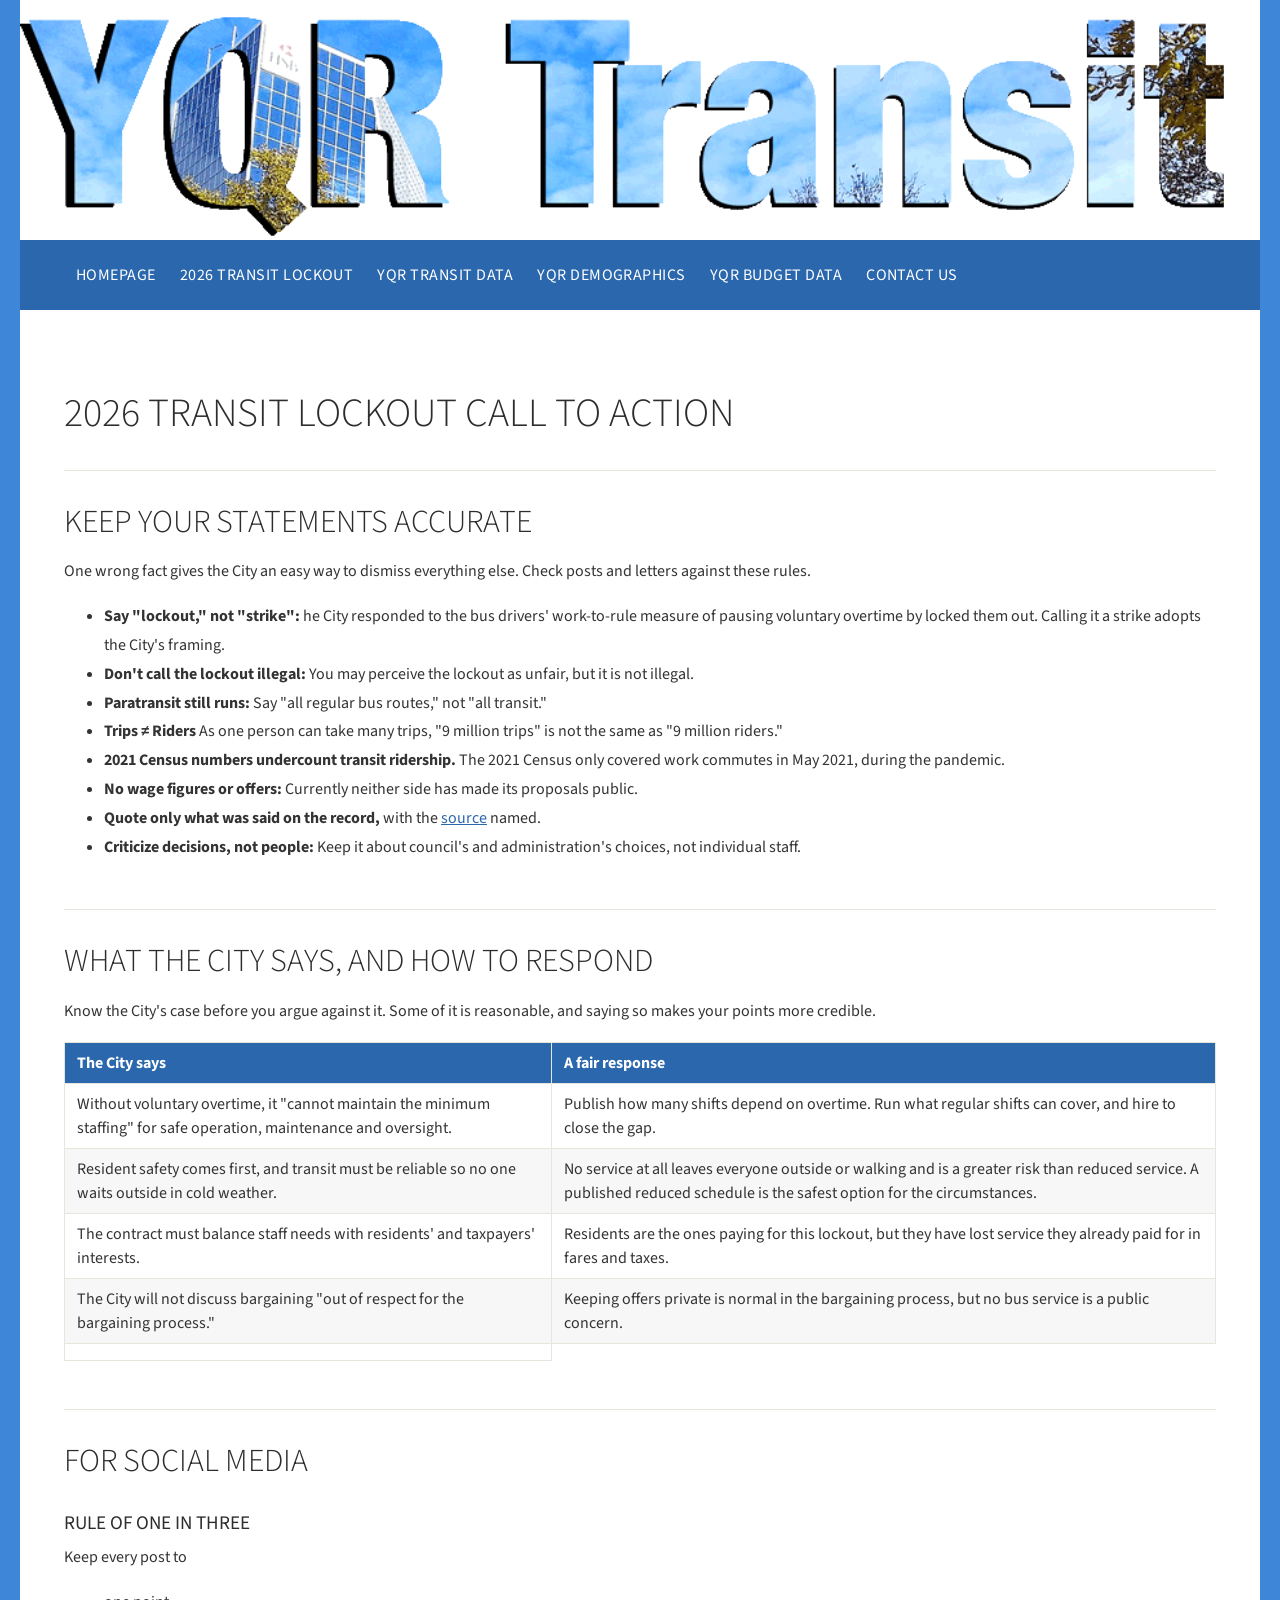
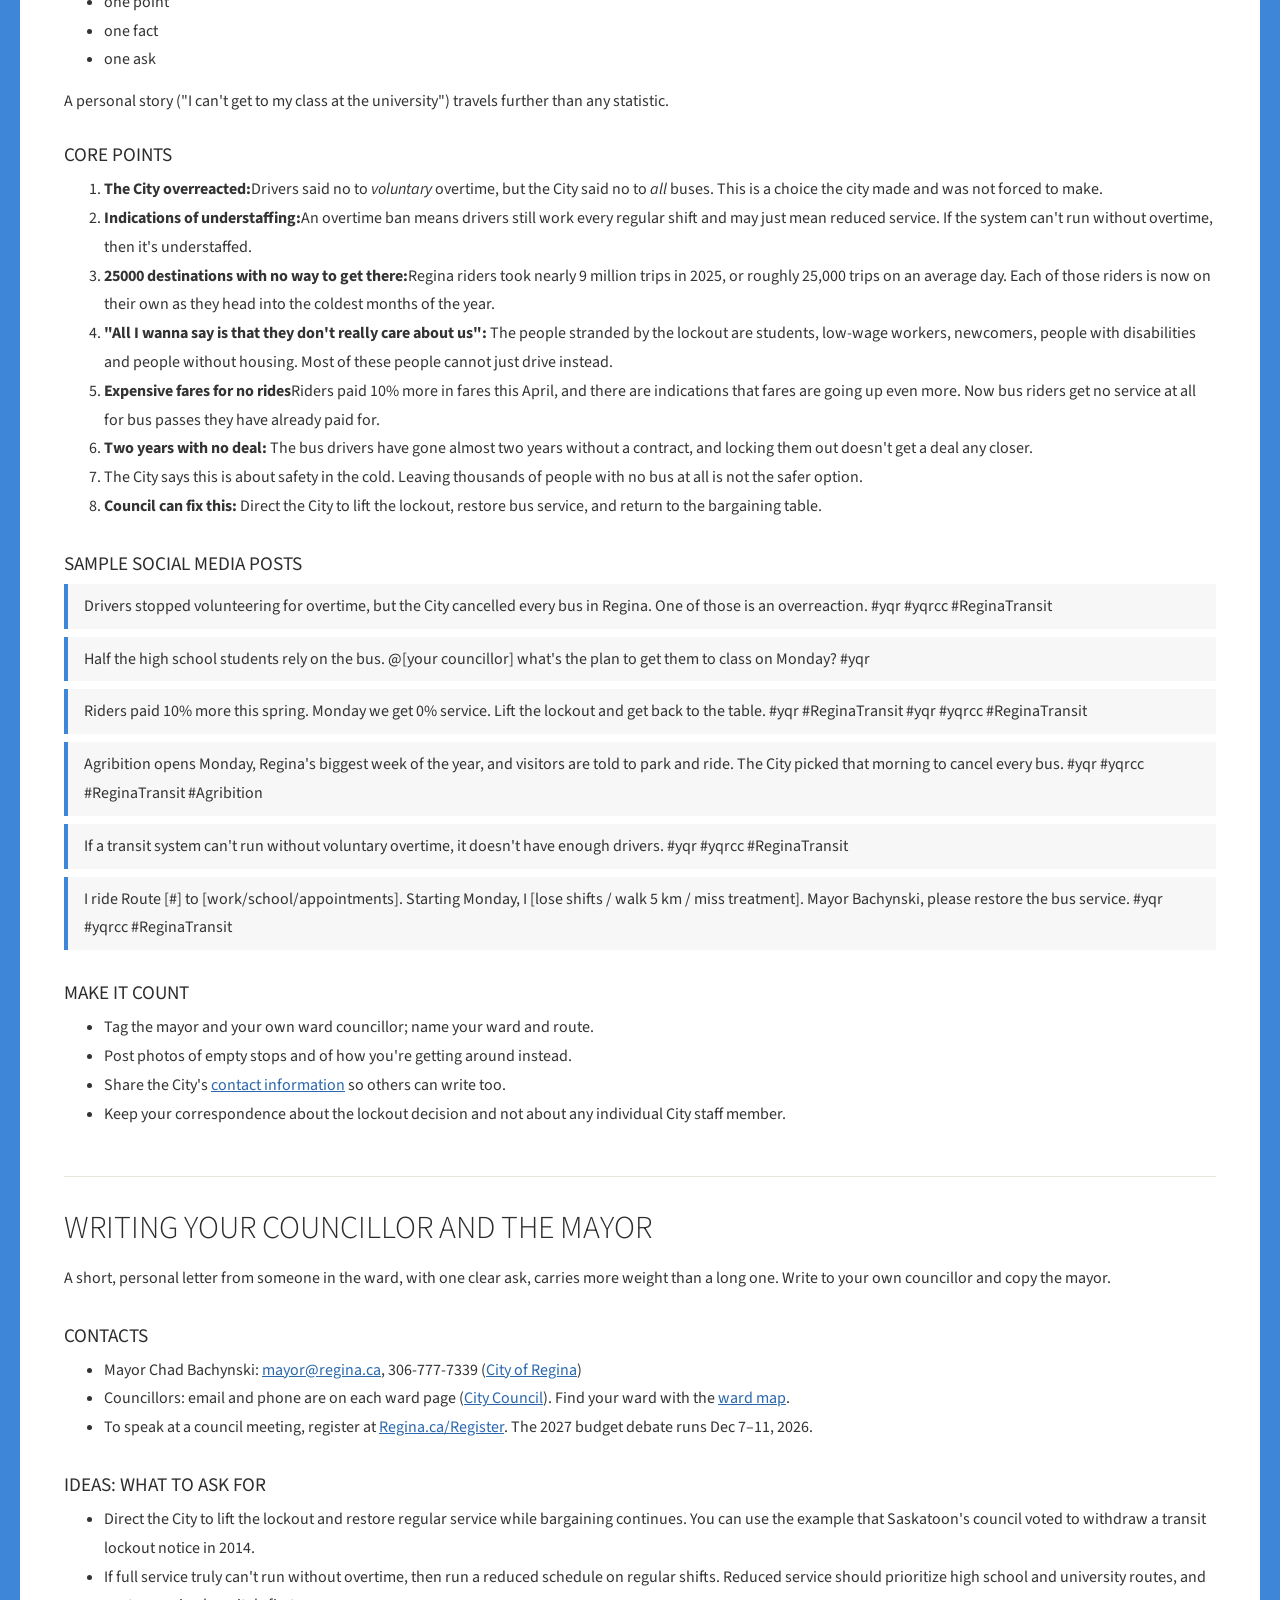
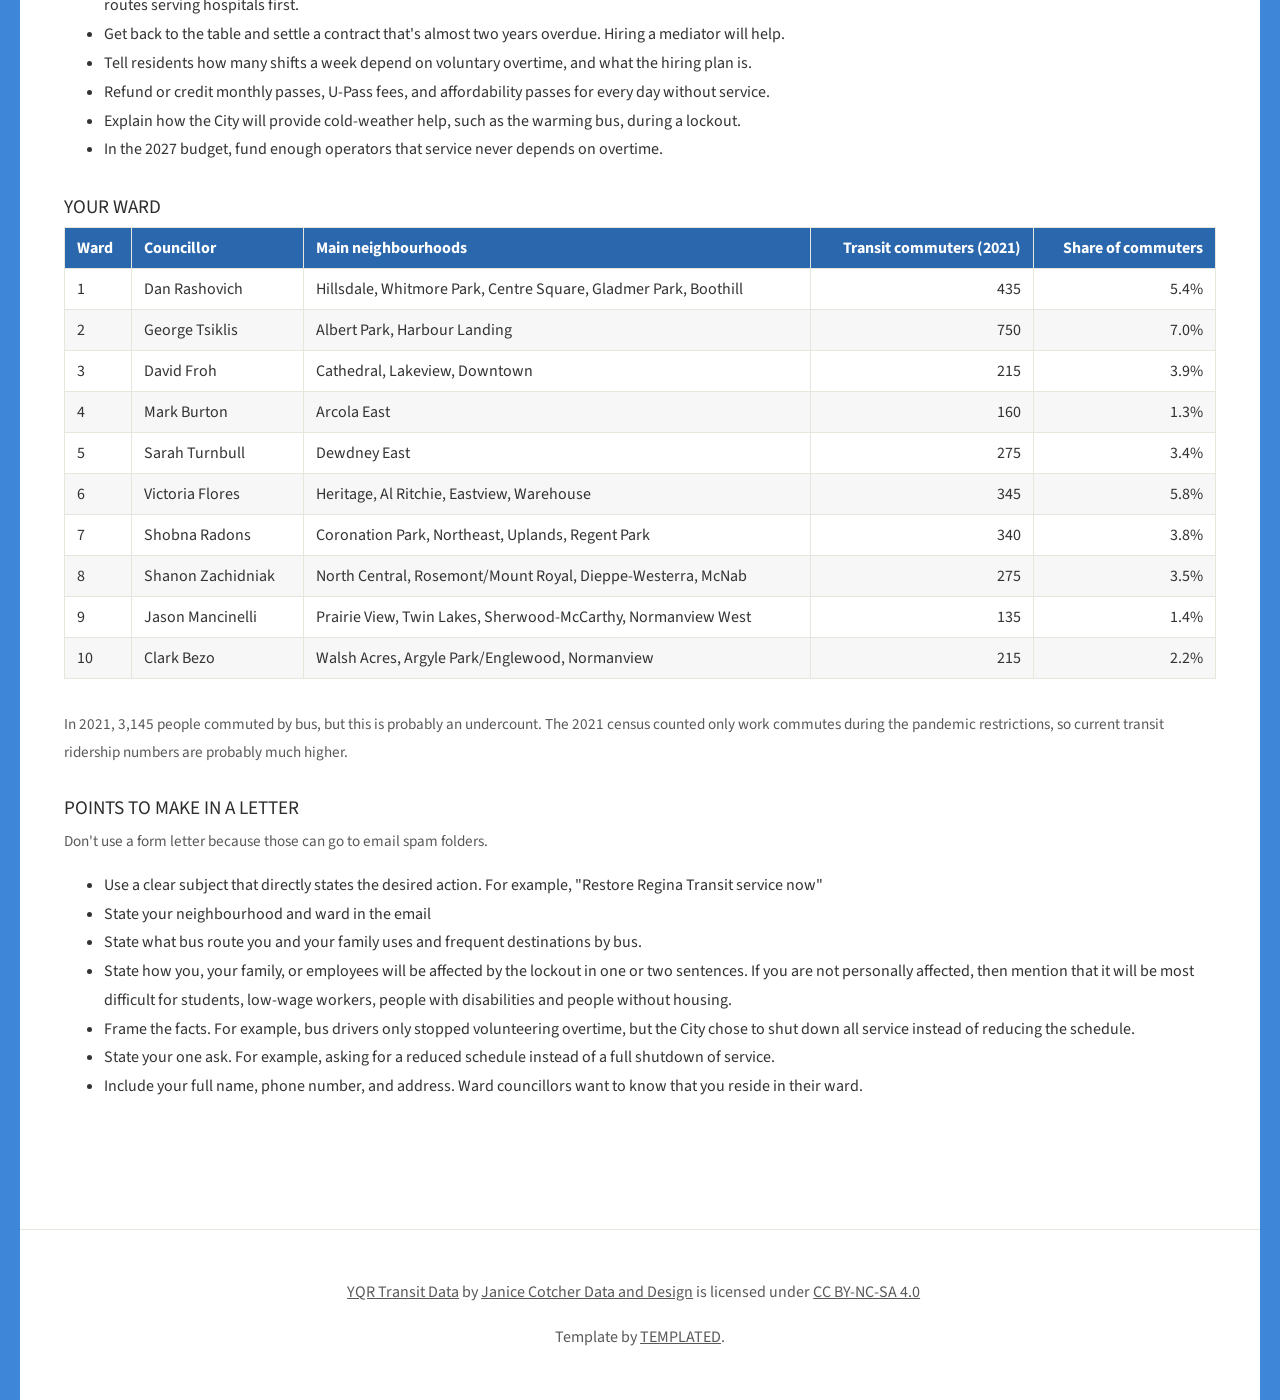
==== 2026-action.html @ d43859ff "upload website content" ====
<!DOCTYPE html>
<!--Based on "Wide-Range" by TEMPLATED (templated.co), CC BY 3.0 -->
<html lang="en">
<head>
 <meta charset="utf-8">
 <meta name="viewport" content="width=device-width, initial-scale=1">

 <title>Call to Action | YQR Transit</title>
 <meta name="description" content="Call to action for Regina City Residents regarding the 2026 Transit Lockout">

 <link rel="preconnect" href="https://fonts.googleapis.com">
 <link rel="preconnect" href="https://fonts.gstatic.com" crossorigin>
 <link href="https://fonts.googleapis.com/css?family=Source+Sans+Pro:300,400,700&amp;display=swap" rel="stylesheet">
 <link href="default.css" rel="stylesheet">
 <link href="fonts.css" rel="stylesheet">
</head>
<body>

<a class="skip-link" href="#main">Skip to main content</a>

<div id="wrapper">

 <!-- HEADER -->
 <header id="header-wrapper">
<div id="header" class="container">
 <p class="site-title">
<a href="index.html"><span class="visually-hidden">YQR Transit – home</span></a>
 </p>
</div>
 </header>

 <nav id="menu" aria-label="Main">
<div class="container">
 <ul>
<li><a href="index.html">Homepage</a></li>
<li><a href="2026-transit-lockout.html">2026 Transit Lockout</a></li>
<li><a href="transit-data.html">YQR Transit Data</a></li>
<li><a href="yqr-demographics.html">YQR Demographics</a></li>
<li><a href="yqr-budget.html">YQR Budget Data</a></li>
<li><a href="https://janicecotcher.com/#contact">Contact Us</a></li>
 </ul>
</div>
 </nav>

 <!-- PAGE CONTENT -->
 <main id="main" tabindex="-1">
<div id="page" class="container">

 <h1>2026 Transit Lockout Call to Action</h1>
   <!-- Accuracy guardrails -->
   <section id="guardrails" aria-labelledby="h-guardrails">
    <h2 id="h-guardrails">Keep your statements accurate</h2>
    <p>One wrong fact gives the City an easy way to dismiss everything else. Check posts and letters against these rules.</p>
    <ul>
     <li><strong>Say "lockout," not "strike": </strong> he City responded to the bus drivers' work-to-rule measure of pausing voluntary overtime by locked them out. Calling it a strike adopts the City's framing.</li>
     <li><strong>Don't call the lockout illegal:</strong> You may perceive the lockout as unfair, but it is not illegal.</li>
     <li><strong>Paratransit still runs:</strong> Say "all regular bus routes," not "all transit."</li>
     <li><strong>Trips &ne; Riders</strong> As one person can take many trips, "9 million trips" is not the same as "9 million riders."</li>
     <li><strong>2021 Census numbers undercount transit ridership.</strong> The 2021 Census only covered work commutes in May 2021, during the pandemic.</li>
     <li><strong>No wage figures or offers:</strong> Currently neither side has made its proposals public.</li>
     <li><strong>Quote only what was said on the record,</strong> with the <a href="2026-transit-lockout.html#sources">source</a> named.</li>
     <li><strong>Criticize decisions, not people:</strong> Keep it about council's and administration's choices, not individual staff.</li>
    </ul>
   </section>
<!-- City's position -->
   <section id="city-position" aria-labelledby="h-city-position">
    <h2 id="h-city-position">What the City says, and how to respond</h2>
    <p>Know the City's case before you argue against it. Some of it is reasonable, and saying so makes your points more credible.</p>

    <div class="table-wrap">
     <table>
      <thead>
       <tr><th scope="col">The City says</th><th scope="col">A fair response</th></tr>
      </thead>
      <tbody>
       <tr><td>Without voluntary overtime, it "cannot maintain the minimum staffing" for safe operation, maintenance and oversight.</td><td>Publish how many shifts depend on overtime. Run what regular shifts can cover, and hire to close the gap.</td></tr>
       <tr><td>Resident safety comes first, and transit must be reliable so no one waits outside in cold weather.</td><td>No service at all leaves everyone outside or walking and is a greater risk than reduced service. A published reduced schedule is the safest option for the circumstances.</td></tr>
       <tr><td>The contract must balance staff needs with residents' and taxpayers' interests.</td><td>Residents are the ones paying for this lockout, but they have lost service they already paid for in fares and taxes.</td></tr>
       <tr><td>The City will not discuss bargaining "out of respect for the bargaining process."</td><td>Keeping offers private is normal in the bargaining process, but no bus service is a public concern. </td></tr>
                            <tr><td></td></tr>
      </tbody>
     </table>
    </div>
   </section>
<!-- Social media -->
   <section id="social-media" aria-labelledby="h-social-media">
    <h2 id="h-social-media">For social media</h2>
                <h3>Rule of One in Three</h3>
    <p>Keep every post to
                    <ul>
                    <li> one point </li>
                    <li>one fact</li>
                    <li>one ask</li>
                    </ul>
                    A personal story ("I can't get to my class at the university") travels further than any statistic.</p>

    <h3>Core points</h3>
    <ol>
     <li><strong>The City overreacted:</strong>Drivers said no to <em>voluntary</em> overtime, but the City said no to <em>all</em> buses. This is a choice the city made and was not forced to make.</li>
     <li><strong>Indications of understaffing:</strong>An overtime ban means drivers still work every regular shift and may just mean reduced service. If the system can't run without overtime, then it's understaffed.</li>
     <li><strong>25000 destinations with no way to get there:</strong>Regina riders took nearly 9 million trips in 2025, or roughly 25,000 trips on an average day. Each of those riders is now on their own as they head into the coldest months of the year.</li>
     <li><strong>"All I wanna say is that they don't really care about us": </strong>The people stranded by the lockout are students, low-wage workers, newcomers, people with disabilities and people without housing. Most of these people cannot just drive instead.</li>
     <li><strong>Expensive fares for no rides</strong>Riders paid 10% more in fares this April, and there are indications that fares are going up even more. Now bus riders get no service at all for bus passes they have already paid for.</li>
     <li><strong>Two years with no deal: </strong>The bus drivers have gone almost two years without a contract, and locking them out doesn't get a deal any closer.</li>
     <li>The City says this is about safety in the cold. Leaving thousands of people with no bus at all is not the safer option.</li>
     <li><strong>Council can fix this:</strong> Direct the City to lift the lockout, restore bus service, and return to the bargaining table.</li>
    </ol>

    <h3>Sample social media posts</h3>
    <ul class="posts">
     <li>Drivers stopped volunteering for overtime, but the City cancelled every bus in Regina. One of those is an overreaction. #yqr #yqrcc #ReginaTransit</li>
     <li>Half the high school students rely on the bus. @[your councillor] what's the plan to get them to class on Monday? #yqr</li>
     <li>Riders paid 10% more this spring. Monday we get 0% service. Lift the lockout and get back to the table. #yqr #ReginaTransit #yqr #yqrcc #ReginaTransit</li>
     <li>Agribition opens Monday, Regina's biggest week of the year, and visitors are told to park and ride. The City picked that morning to cancel every bus. #yqr #yqrcc #ReginaTransit #Agribition</li>
     <li>If a transit system can't run without voluntary overtime, it doesn't have enough drivers. #yqr #yqrcc #ReginaTransit </li>
     <li>I ride Route [#] to [work/school/appointments]. Starting Monday, I [lose shifts / walk 5 km / miss treatment]. Mayor Bachynski, please restore the bus service. #yqr #yqrcc #ReginaTransit</li>
    </ul>

    <h3>Make it count</h3>
    <ul>
     <li>Tag the mayor and your own ward councillor; name your ward and route.</li>
     <li>Post photos of empty stops and of how you're getting around instead.</li>
     <li>Share the City's <a href="#write-council">contact information</a> so others can write too.</li>
     <li>Keep your correspondence about the lockout decision and not about any individual City staff member.</li>
    </ul>
   </section>

   <!-- Councillor and mayor -->
   <section id="write-council" aria-labelledby="h-write-council">
    <h2 id="h-write-council">Writing your councillor and the mayor</h2>
    <p>A short, personal letter from someone in the ward, with one clear ask, carries more weight than a long one. Write to your own councillor and copy the mayor.</p>

    <h3>Contacts</h3>
    <ul>
     <li>Mayor Chad Bachynski: <a href="mailto:mayor@regina.ca">mayor@regina.ca</a>, 306-777-7339 (<a href="https://www.regina.ca/about-regina/contact-us/contact-mayor">City of Regina</a>)</li>
     <li>Councillors: email and phone are on each ward page (<a href="https://www.regina.ca/city-government/city-council/">City Council</a>). Find your ward with the <a href="https://www.regina.ca/city-government/city-council/wards/">ward map</a>.</li>
     <li>To speak at a council meeting, register at <a href="https://regina.ca/Register">Regina.ca/Register</a>. The 2027 budget debate runs Dec 7–11, 2026.</li>
    </ul>

    <h3>Ideas: What to ask for</h3>
    <ul>
     <li>Direct the City to lift the lockout and restore regular service while bargaining continues. You can use the example that Saskatoon's council voted to withdraw a transit lockout notice in 2014.</li>
     <li>If full service truly can't run without overtime, then run a reduced schedule on regular shifts. Reduced service should prioritize high school and university routes, and routes serving hospitals first.</li>
     <li>Get back to the table and settle a contract that's almost two years overdue. Hiring a mediator will help.</li>
     <li>Tell residents how many shifts a week depend on voluntary overtime, and what the hiring plan is.</li>
     <li>Refund or credit monthly passes, U-Pass fees, and affordability passes for every day without service.</li>
     <li>Explain how the City will provide cold-weather help, such as the warming bus, during a lockout.</li>
     <li>In the 2027 budget, fund enough operators that service never depends on overtime.</li>
    </ul>

    <h3>Your ward</h3>
    <div class="table-wrap">
     <table>
      <thead>
       <tr>
        <th scope="col">Ward</th>
        <th scope="col">Councillor</th>
        <th scope="col">Main neighbourhoods</th>
        <th scope="col" class="num">Transit commuters (2021)</th>
        <th scope="col" class="num">Share of commuters</th>
       </tr>
      </thead>
      <tbody>
       <tr><td>1</td><td>Dan Rashovich</td><td>Hillsdale, Whitmore Park, Centre Square, Gladmer Park, Boothill</td><td class="num">435</td><td class="num">5.4%</td></tr>
       <tr><td>2</td><td>George Tsiklis</td><td>Albert Park, Harbour Landing</td><td class="num">750</td><td class="num">7.0%</td></tr>
       <tr><td>3</td><td>David Froh</td><td>Cathedral, Lakeview, Downtown</td><td class="num">215</td><td class="num">3.9%</td></tr>
       <tr><td>4</td><td>Mark Burton</td><td>Arcola East</td><td class="num">160</td><td class="num">1.3%</td></tr>
       <tr><td>5</td><td>Sarah Turnbull</td><td>Dewdney East</td><td class="num">275</td><td class="num">3.4%</td></tr>
       <tr><td>6</td><td>Victoria Flores</td><td>Heritage, Al Ritchie, Eastview, Warehouse</td><td class="num">345</td><td class="num">5.8%</td></tr>
       <tr><td>7</td><td>Shobna Radons</td><td>Coronation Park, Northeast, Uplands, Regent Park</td><td class="num">340</td><td class="num">3.8%</td></tr>
       <tr><td>8</td><td>Shanon Zachidniak</td><td>North Central, Rosemont/Mount Royal, Dieppe-Westerra, McNab</td><td class="num">275</td><td class="num">3.5%</td></tr>
       <tr><td>9</td><td>Jason Mancinelli</td><td>Prairie View, Twin Lakes, Sherwood-McCarthy, Normanview West</td><td class="num">135</td><td class="num">1.4%</td></tr>
       <tr><td>10</td><td>Clark Bezo</td><td>Walsh Acres, Argyle Park/Englewood, Normanview</td><td class="num">215</td><td class="num">2.2%</td></tr>
      </tbody>
     </table>
    </div>
    <p class="note">In 2021, 3,145 people commuted by bus, but this is probably an undercount. The 2021 census counted only work commutes during the pandemic restrictions, so current transit ridership numbers are probably much higher.</p>

    <h3>Points to make in a letter</h3>
                <p class="note">Don't use a form letter because those can go to email spam folders.</p>
                <ul>
                <li>Use a clear subject that directly states the desired action. For example, "Restore Regina Transit service now"</li>
                <li> State your neighbourhood and ward in the email
                    </li>
                <li>State what bus route you and your family uses and frequent destinations by bus.</li>
                <li>State how you, your family, or employees will be affected by the lockout in one or two sentences. If you are not personally affected, then mention that it will be most difficult for students, low-wage workers, people with disabilities and people without housing. </li>
                <li>Frame the facts. For example, bus drivers only stopped volunteering overtime, but the City chose to shut down all service instead of reducing the schedule.</li>
                <li>State your one ask. For example, asking for a reduced schedule instead of a full shutdown of service.</li>
                <li>Include your full name, phone number, and address. Ward councillors want to know that you reside in their ward.</li>
                </ul>
   </section>

</div>
 </main>

 <!-- FOOTER -->
 <footer id="footer">
<p xmlns:cc="http://creativecommons.org/ns#" xmlns:dct="http://purl.org/dc/terms/">
 <a property="dct:title" rel="cc:attributionURL" href="https://yqrtransit.github.io">YQR Transit Data</a>
 by <a rel="cc:attributionURL dct:creator" property="cc:attributionName" href="https://janicecotcher.com">Janice Cotcher Data and Design</a>
 is licensed under
 <a href="https://creativecommons.org/licenses/by-nc-sa/4.0/" target="_blank" rel="license noopener noreferrer">CC BY-NC-SA 4.0<span class="visually-hidden"> (opens in a new tab)</span><span class="license-icons"><img src="https://mirrors.creativecommons.org/presskit/icons/cc.svg" alt=""><img src="https://mirrors.creativecommons.org/presskit/icons/by.svg" alt=""><img src="https://mirrors.creativecommons.org/presskit/icons/nc.svg" alt=""><img src="https://mirrors.creativecommons.org/presskit/icons/sa.svg" alt=""></span></a>
</p>
<p>Template by <a href="https://templated.co" rel="nofollow">TEMPLATED</a>.</p>
 </footer>

</div>
</body>
</html>
---- default.css ----
/*********************************************************************************/
/* YQR Transit – main stylesheet                                                 */
/* Based on "Wide-Range" by TEMPLATED (templated.co), CC BY 3.0                  */
/*********************************************************************************/

/* Variables*/

:root {
	/* Colours */
    --color-brand: #3e86d8;        /* page edges, buttons, accents */
	--color-brand-dark: #2a67ad;     /* menu bar*/
	--color-on-brand: #ffffff;       /* text on blue */
	--color-surface: #ffffff;        /* main page background */
	--color-surface-alt: #f7f7f7;    /* shaded sections */
	--color-text: #333333;
	--color-text-muted: #595959;
	--color-heading: #2d2d2d;
	--color-border: #e6e7dc;
	--color-link: #333333;
	--color-link-accent: var(--color-brand-dark);
	--color-focus: #ffbf47;          /* keyboard focus highlight */
	--color-focus-text: #0b0c0c;

	/* Typography */
	--font-body: 'Source Sans Pro', sans-serif;
	--font-size-base: 1rem;
	--font-weight-light: 300;
	--font-weight-normal: 400;
	--font-weight-bold: 700;
	--line-height-body: 1.8;
	--line-height-tight: 1.2;

	/* Spacing scale */
	--space-2xs: 0.25rem;
	--space-xs: 0.5rem;
	--space-sm: 1rem;
	--space-md: 2rem;
	--space-lg: 3rem;
	--space-xl: 5rem;

	/* Layout */
	--container-max: 75rem;
	--page-gutter: 1.25rem;          /* blue edge around the white page */
	--content-padding: 1.5rem;       /* space between page edge and text */
	--header-height: clamp(6rem, 22vw, 15rem);
	--menu-height: 4.375rem; 
	--column-min: 15rem; 
    --focus-width: 0.1875rem;
}

/* Smaller screen variables*/
@media (max-width: 40em) {
	:root {
    --page-gutter: 0.5rem;
    --content-padding: 1rem;
    --space-xl: 3rem;
    --space-lg: 2rem;
	}
}

/* Base */
*,
*::before,
*::after {
	box-sizing: border-box;
}

html {
	height: 100%;
}

body {
	min-height: 100%;
	margin: 0;
	padding: 0;
	background: var(--color-brand);
	font-family: var(--font-body);
	font-size: var(--font-size-base);
	font-weight: var(--font-weight-normal);
	color: var(--color-text);
}

h1, h2, h3 {
	margin: 0;
	padding: 0;
	text-transform: uppercase;
	font-weight: var(--font-weight-light);
	line-height: var(--line-height-tight);
	color: var(--color-heading);
}

h1 {
	padding-bottom: var(--space-md);
	font-size: 2.5em;
}

h2 {
	padding-bottom: var(--space-md);
	font-size: 2em;
}

p, ol, ul {
	margin-top: 0;
}

p {
	line-height: var(--line-height-body);
}

a {
	color: var(--color-link);
}

a:hover {
	text-decoration: none;
}

a img {
	border: none;
}

img,
svg,
video,
iframe {
	max-width: 100%;
	height: auto;
}

hr {
	display: none;
}

/* Accessibility*/


/* Hidden text visible by screen readers and search engines */
.visually-hidden {
	position: absolute !important;
	width: 1px !important;
	height: 1px !important;
	padding: 0 !important;
	margin: -1px !important;
	overflow: hidden !important;
	clip: rect(0, 0, 0, 0) !important;
	white-space: nowrap !important;
	border: 0 !important;
}

/* Skip to main content */
.skip-link {
	position: absolute;
	top: var(--space-xs);
	left: var(--space-xs);
	z-index: 100;
	padding: var(--space-xs) var(--space-sm);
	background: var(--color-focus);
	color: var(--color-focus-text);
	font-weight: var(--font-weight-bold);
	text-decoration: none;
	transform: translateY(-200%);
}

.skip-link:focus {
	transform: translateY(0);
}

/* keyboard focus */
:focus-visible {
	outline: var(--focus-width) solid var(--color-focus-text);
	outline-offset: var(--focus-width);
}

/* Main focus */
main:focus {
	outline: none;
}

/* Allow animations to be turned off */
@media (prefers-reduced-motion: reduce) {
	*,
	*::before,
	*::after {
transition: none !important;
animation: none !important;
	}
}

/* Image styles */

.image {
	display: inline-block;
}

.image img {
	display: block;
	width: 100%;
}

.image-full {
	display: block;
	width: 100%;
	margin: 0 0 var(--space-lg) 0;
}

.image-left {
	float: left;
	margin: 0 var(--space-md) var(--space-md) 0;
}

.image-centered {
	display: block;
	margin: 0 0 var(--space-md) 0;
}

.image-centered img {
	margin: 0 auto;
	width: auto;
}

@media (max-width: 40em) {
	.image-left {
float: none;
display: block;
margin: 0 0 var(--space-sm) 0;
	}
}


/* Layout */

#wrapper {
	display: flex;
	flex-direction: column;
	min-height: 100vh;
	background: var(--color-surface);
	margin: 0 var(--page-gutter);
}

#wrapper > main {
	flex: 1 0 auto;
}

/* responsive container */
.container {
	width: 100%;
	max-width: var(--container-max);
	margin: 0 auto;
	padding: 0 var(--content-padding);
}

.clearfix {
	clear: both;
}

/* Responsive columns */
.grid {
	display: grid;
	grid-template-columns: repeat(auto-fit, minmax(min(100%, var(--column-min)), 1fr));
	gap: var(--space-md);
}

/* Header */

#header-wrapper {
	background: url("images/background.png") no-repeat center center;
	background-size: contain;
}

#header {
	position: relative;
	min-height: var(--header-height);
}

/* Banner link */
.site-title,
.site-title a {
	display: block;
	min-height: var(--header-height);
	margin: 0;
	padding: 0;
}

#social {
	position: absolute;
	top: 4em;
	right: 0;
}

/* Menu */

#menu {
	background: var(--color-brand-dark);
}

#menu ul {
	display: flex;
	flex-wrap: wrap;
	margin: 0;
	padding: 0;
	list-style: none;
	line-height: normal;
}

#menu li {
	margin: 0;
}

#menu a {
	display: block;
	padding: 0 0.75rem;
	line-height: var(--menu-height);
	text-decoration: none;
	text-transform: uppercase;
	font-size: 1rem;
	font-weight: var(--font-weight-normal);
	letter-spacing: 0.03em;
	color: var(--color-on-brand);
	border: none;
}

#menu a:hover {
	text-decoration: underline;
	text-underline-offset: 0.3em;
}

/* Screen reader marking for current page*/
#menu a[aria-current="page"],
#menu .current_page_item a {
	font-weight: var(--font-weight-bold);
	text-decoration: underline;
	text-decoration-thickness: 0.15em;
	text-underline-offset: 0.3em;
}

/* Contrast for accessibility focus */
#menu a:focus-visible {
	outline: none;
	background: var(--color-focus);
	color: var(--color-focus-text);
	text-decoration: none;
	box-shadow: inset 0 calc(-1 * var(--focus-width)) 0 var(--color-focus-text);
}

/* tablet view*/
@media (max-width: 64em) {
	#menu a {
line-height: 3rem;
	}
}

/* phone view */
@media (max-width: 40em) {
	#menu .container {
padding: 0;
	}

	#menu ul {
flex-direction: column;
	}

	#menu li + li {
border-top: 1px solid rgba(255, 255, 255, 0.2);
	}

	#menu a {
padding: 0 var(--content-padding);
line-height: 2.75rem;
	}
}

/* Page */

#page {
	padding-top: var(--space-xl);
	padding-bottom: var(--space-xl);
}

#page img {
	margin-bottom: var(--space-sm);
}

#page .title {
	margin-bottom: var(--space-md);
}

#page .title h2 {
	font-size: 1.5em;
	font-weight: var(--font-weight-normal);
	color: var(--color-heading);
}

#page .title .byline {
	display: block;
	padding-bottom: var(--space-md);
	color: var(--color-text-muted);
}


#page .updated {
	margin-top: calc(-1 * var(--space-sm));
	color: var(--color-text-muted);
}
#page section {
	margin-bottom: var(--space-lg);
}
#page h2 {
	padding-top: var(--space-md);
	padding-bottom: var(--space-sm);
	border-top: 1px solid var(--color-border);
}
#page h3 {
	padding: var(--space-sm) 0 var(--space-xs);
	font-size: 1.2em;
	font-weight: var(--font-weight-normal);
}
#page li {
	line-height: var(--line-height-body);
}
#page a {
	color: var(--color-link-accent);
}
.table-wrap {
	overflow-x: auto;
	margin-bottom: var(--space-md);
}
#page table {
	width: 100%;
	border-collapse: collapse;
	line-height: 1.5;
}
#page caption {
	text-align: left;
	padding-bottom: var(--space-xs);
	color: var(--color-text-muted);
}
#page th,
#page td {
	padding: var(--space-xs) 0.75rem;
	border: 1px solid var(--color-border);
	text-align: left;
	vertical-align: top;
}
#page thead th {
	background: var(--color-brand-dark);
	color: var(--color-on-brand);
	font-weight: var(--font-weight-bold);
}
#page tbody th {
	background: var(--color-surface-alt);
	font-weight: var(--font-weight-bold);
}
#page tbody tr:nth-child(even) td {
	background: var(--color-surface-alt);
}
#page .num {
	text-align: right;
	white-space: nowrap;
}
/* Two column pages */

#content .post-title {
	margin-bottom: var(--space-md);
}

#content .post-title h2 {
	margin: 0;
	padding: 0;
}

#content .post {
	margin-bottom: var(--space-lg);
	padding-bottom: var(--space-lg);
	border-bottom: 1px solid var(--color-border);
}

#sidebar1 #box1 {
	margin-bottom: var(--space-lg);
}

#sidebar1 h2,
#sidebar2 h2 {
	font-size: 1.5em;
	font-weight: var(--font-weight-normal);
}

/* Stack for small screens */
@media (min-width: 64em) {
	#content {
float: left;
width: 66%;
padding-right: var(--space-lg);
border-right: 1px solid var(--color-border);
	}

	#sidebar1,
	#sidebar2 {
float: right;
width: 30%;
	}
}


/* shaded section*/

#portfolio-wrapper {
	padding: var(--space-xl) 0;
	background-color: var(--color-surface-alt);
	background-image: url(images/overlay.png);
	background-repeat: repeat;
	border-top: 1px solid rgba(0, 0, 0, 0.05);
}

#portfolio {
	text-align: center;
}

#portfolio .box {
	color: var(--color-text-muted);
}

#portfolio h3 {
	display: block;
	padding-bottom: var(--space-sm);
	text-transform: uppercase;
	font-size: 1.2em;
	font-weight: var(--font-weight-normal);
	color: var(--color-heading);
}

#portfolio .title h2 {
	color: var(--color-heading);
}

#portfolio .title .byline {
	display: block;
	padding-bottom: var(--space-md);
	color: var(--color-text-muted);
}

/* Heading titles */

.title {
	margin-bottom: var(--space-lg);
}

.title h2 {
	margin: 0;
	padding: 0;
	font-size: 2.8em;
	color: var(--color-heading);   /* was white-on-white in the original template */
}

.title .byline {
	padding-top: 0.5em;
	letter-spacing: 0.15em;
	text-transform: uppercase;
	font-weight: var(--font-weight-normal);
	font-size: 1.1em;
	color: var(--color-text-muted);
}

/*titles for phones */
@media (max-width: 40em) {
	h1 { font-size: 2em; }
	.title h2 { font-size: 2em; }
}

/* Footer */

#footer {
	padding: var(--space-lg) var(--content-padding) var(--space-md);
	text-align: center;
	color: var(--color-text-muted);
	border-top: 1px solid var(--color-border);
}

#footer p {
	max-width: 40rem;
	margin-left: auto;
	margin-right: auto;
	text-align: center;
	color: var(--color-text-muted);
}

#footer a {
	color: var(--color-text-muted);
}

.license-icons {
	display: inline-flex;
	gap: 0.2rem;
	margin-left: 0.2rem;
	vertical-align: text-bottom;
}

.license-icons img {
	height: 1.375rem;
	width: auto;
}

/* Lists */

ul.style1,
ul.style2,
ul.style3 {
	margin: 0;
	padding: 0;
	list-style: none;
}

ul.style1 li {
	padding: 0.625rem 0 0.9375rem 0;
	border-top: 1px solid var(--color-border);
}

ul.style2 li {
	padding: 1.5625rem 0 0.9375rem 0;
	border-top: 1px solid var(--color-border);
}

ul.style3 li {
	padding: 1.25rem 0;
	border-top: 1px solid var(--color-border);
}

ul.style1 .first,
ul.style2 .first,
ul.style3 .first {
	padding-top: 0;
	border-top: none;
}

ul.style2 h3 {
	padding: 0 0 0.625rem 0;
	font-size: 1.1em;
}

ul.style2 h3 a {
	color: var(--color-link-accent);
}

ul.style2 a {
	text-decoration: none;
}

ul.style2 a:hover {
	text-decoration: underline;
}

ul.style3 p {
	margin: 0;
	padding: 0;
}

ul.style3 img {
	float: left;
	margin-top: 0.1875rem;
	margin-right: 1.25rem;
}

ul.style3 .posted {
	padding: 0.625rem 0;
	font-size: 0.75rem;
	color: var(--color-text-muted);   /* was #A2A2A2, too faint to read */
}

/* Buttons */

.link-style,
.button {
	display: inline-block;
	margin-top: var(--space-md);
	padding: 0 1em;
	background: var(--color-brand-dark);
	letter-spacing: 0.1em;
	line-height: 3em;
	text-decoration: none;
	text-transform: uppercase;
	font-weight: var(--font-weight-normal);
	font-size: 1em;
	color: var(--color-on-brand);
}

.link-style {
	margin-top: 1.25rem;
	line-height: normal;
	padding: 0.4375rem 1.25rem;
	border-radius: 0.3125rem;
}

.link-style:hover,
.button:hover {
	background: var(--color-brand);
}

/* Social icons */

ul.contact {
	margin: 0;
	padding: var(--space-md) 0 0 0;
	list-style: none;
}

ul.contact li {
	display: inline-block;
	padding: 0 0.1em;
	font-size: 1em;
}

/* Icon labels */
ul.contact li span {
	position: absolute;
	width: 1px;
	height: 1px;
	margin: -1px;
	padding: 0;
	overflow: hidden;
	clip: rect(0, 0, 0, 0);
	white-space: nowrap;
}

ul.contact li a::before {
	display: inline-block;
	background: none;
	width: 2.5rem;
	height: 2.5rem;
	line-height: 2.5rem;
	text-align: center;
	color: var(--color-on-brand);
}

.note {
	color: var(--color-text-muted);
	font-size: 0.95em;
}
.posts {
	padding: 0;
	list-style: none;
}
.posts li {
	margin-bottom: var(--space-xs);
	padding: var(--space-xs) var(--space-sm);
	border-left: 0.25rem solid var(--color-brand);
	background: var(--color-surface-alt);
}
.letter {
	margin: 0 0 var(--space-md);
	padding: var(--space-sm) var(--space-md);
	border: 1px dashed var(--color-text-muted);
	background: var(--color-surface-alt);
}
.letter p:last-child {
	margin-bottom: 0;
}
@media print {
	#menu, .skip-link { display: none; }
	#page table, .letter, .posts li { break-inside: avoid; }
}
---- fonts.css ----
@charset 'UTF-8';

@font-face
{
	font-family: 'FontAwesome';
	src: url('fonts/fontawesome-webfont.eot?v=3.0.1');
	src: url('fonts/fontawesome-webfont.eot?#iefix&v=3.0.1') format('embedded-opentype'),
	     url('fonts/fontawesome-webfont.woff?v=3.0.1') format('woff'),
	     url('fonts/fontawesome-webfont.ttf?v=3.0.1') format('truetype'),
	     url('fonts/fontawesome-webfont.svg#FontAwesome') format('svg');
	font-weight: normal;
	font-style: normal;
}

@font-face
{
	font-family: 'Font-Awesome-Social';
	src: url('fonts/fontawesome-social-webfont.eot');
	src: url('fonts/fontawesome-social-webfont.eot?#iefix') format('embedded-opentype'),
	     url('fonts/fontawesome-social-webfont.woff') format('woff'),
 url('fonts/fontawesome-social-webfont.ttf') format('truetype'),
 url('fonts/fontawesome-social-webfont.svg#Font-Awesome-More') format('svg');
	font-weight: normal;
	font-style: normal;
}

/*********************************************************************************/
/* Icons                                                                         */
/*********************************************************************************/

	/*
Powered by:

Font Awesome (http://fortawesome.github.com/Font-Awesome/)
Font Awesome More (http://gregoryloucas.github.com/Font-Awesome-More/)
	*/

	.icon
	{
text-decoration: none;
	}

.icon:before
{
	font-size: 1.25em;
	text-decoration: none;
	font-family: FontAwesome;
	font-weight: normal;
	font-style: normal;
	-webkit-text-rendering: optimizeLegibility;
	-moz-text-rendering: optimizeLegibility;
	-ms-text-rendering: optimizeLegibility;
	-o-text-rendering: optimizeLegibility;
	text-rendering: optimizeLegibility;
	-webkit-font-smoothing: antialiased;
	-moz-font-smoothing: antialiased;
	-ms-font-smoothing: antialiased;
	-o-font-smoothing: antialiased;
	font-smoothing: antialiased;
	-webkit-font-feature-settings: "liga" 1, "dlig" 1;
	-moz-font-feature-settings: "liga=1, dlig=1";
	-ms-font-feature-settings: "liga" 1, "dlig" 1;
	-o-font-feature-settings: "liga" 1, "dlig" 1;
	font-feature-settings: "liga" 1, "dlig" 1;
}

.icon-glass:before                { content: "\f000"; }
.icon-music:before                { content: "\f001"; }
.icon-search:before               { content: "\f002"; }
.icon-envelope:before             { content: "\f003"; }
.icon-heart:before                { content: "\f004"; }
.icon-star:before                 { content: "\f005"; }
.icon-star-empty:before           { content: "\f006"; }
.icon-user:before                 { content: "\f007"; }
.icon-film:before                 { content: "\f008"; }
.icon-th-large:before             { content: "\f009"; }
.icon-th:before                   { content: "\f00a"; }
.icon-th-list:before              { content: "\f00b"; }
.icon-ok:before                   { content: "\f00c"; }
.icon-remove:before               { content: "\f00d"; }
.icon-zoom-in:before              { content: "\f00e"; }

.icon-zoom-out:before             { content: "\f010"; }
.icon-off:before                  { content: "\f011"; }
.icon-signal:before               { content: "\f012"; }
.icon-cog:before                  { content: "\f013"; }
.icon-trash:before                { content: "\f014"; }
.icon-home:before                 { content: "\f015"; }
.icon-file:before                 { content: "\f016"; }
.icon-time:before                 { content: "\f017"; }
.icon-road:before                 { content: "\f018"; }
.icon-download-alt:before         { content: "\f019"; }
.icon-download:before             { content: "\f01a"; }
.icon-upload:before               { content: "\f01b"; }
.icon-inbox:before                { content: "\f01c"; }
.icon-play-circle:before          { content: "\f01d"; }
.icon-repeat:before               { content: "\f01e"; }

/* \f020 doesn't work in Safari. all shifted one down */
.icon-refresh:before              { content: "\f021"; }
.icon-list-alt:before             { content: "\f022"; }
.icon-lock:before                 { content: "\f023"; }
.icon-flag:before                 { content: "\f024"; }
.icon-headphones:before           { content: "\f025"; }
.icon-volume-off:before           { content: "\f026"; }
.icon-volume-down:before          { content: "\f027"; }
.icon-volume-up:before            { content: "\f028"; }
.icon-qrcode:before               { content: "\f029"; }
.icon-barcode:before              { content: "\f02a"; }
.icon-tag:before                  { content: "\f02b"; }
.icon-tags:before                 { content: "\f02c"; }
.icon-book:before                 { content: "\f02d"; }
.icon-bookmark:before             { content: "\f02e"; }
.icon-print:before                { content: "\f02f"; }

.icon-camera:before               { content: "\f030"; }
.icon-font:before                 { content: "\f031"; }
.icon-bold:before                 { content: "\f032"; }
.icon-italic:before               { content: "\f033"; }
.icon-text-height:before          { content: "\f034"; }
.icon-text-width:before           { content: "\f035"; }
.icon-align-left:before           { content: "\f036"; }
.icon-align-center:before         { content: "\f037"; }
.icon-align-right:before          { content: "\f038"; }
.icon-align-justify:before        { content: "\f039"; }
.icon-list:before                 { content: "\f03a"; }
.icon-indent-left:before          { content: "\f03b"; }
.icon-indent-right:before         { content: "\f03c"; }
.icon-facetime-video:before       { content: "\f03d"; }
.icon-picture:before              { content: "\f03e"; }

.icon-pencil:before               { content: "\f040"; }
.icon-map-marker:before           { content: "\f041"; }
.icon-adjust:before               { content: "\f042"; }
.icon-tint:before                 { content: "\f043"; }
.icon-edit:before                 { content: "\f044"; }
.icon-share:before                { content: "\f045"; }
.icon-check:before                { content: "\f046"; }
.icon-move:before                 { content: "\f047"; }
.icon-step-backward:before        { content: "\f048"; }
.icon-fast-backward:before        { content: "\f049"; }
.icon-backward:before             { content: "\f04a"; }
.icon-play:before                 { content: "\f04b"; }
.icon-pause:before                { content: "\f04c"; }
.icon-stop:before                 { content: "\f04d"; }
.icon-forward:before              { content: "\f04e"; }

.icon-fast-forward:before         { content: "\f050"; }
.icon-step-forward:before         { content: "\f051"; }
.icon-eject:before                { content: "\f052"; }
.icon-chevron-left:before         { content: "\f053"; }
.icon-chevron-right:before        { content: "\f054"; }
.icon-plus-sign:before            { content: "\f055"; }
.icon-minus-sign:before           { content: "\f056"; }
.icon-remove-sign:before          { content: "\f057"; }
.icon-ok-sign:before              { content: "\f058"; }
.icon-question-sign:before        { content: "\f059"; }
.icon-info-sign:before            { content: "\f05a"; }
.icon-screenshot:before           { content: "\f05b"; }
.icon-remove-circle:before        { content: "\f05c"; }
.icon-ok-circle:before            { content: "\f05d"; }
.icon-ban-circle:before           { content: "\f05e"; }

.icon-arrow-left:before           { content: "\f060"; }
.icon-arrow-right:before          { content: "\f061"; }
.icon-arrow-up:before             { content: "\f062"; }
.icon-arrow-down:before           { content: "\f063"; }
.icon-share-alt:before            { content: "\f064"; }
.icon-resize-full:before          { content: "\f065"; }
.icon-resize-small:before         { content: "\f066"; }
.icon-plus:before                 { content: "\f067"; }
.icon-minus:before                { content: "\f068"; }
.icon-asterisk:before             { content: "\f069"; }
.icon-exclamation-sign:before     { content: "\f06a"; }
.icon-gift:before                 { content: "\f06b"; }
.icon-leaf:before                 { content: "\f06c"; }
.icon-fire:before                 { content: "\f06d"; }
.icon-eye-open:before             { content: "\f06e"; }

.icon-eye-close:before            { content: "\f070"; }
.icon-warning-sign:before         { content: "\f071"; }
.icon-plane:before                { content: "\f072"; }
.icon-calendar:before             { content: "\f073"; }
.icon-random:before               { content: "\f074"; }
.icon-comment:before              { content: "\f075"; }
.icon-magnet:before               { content: "\f076"; }
.icon-chevron-up:before           { content: "\f077"; }
.icon-chevron-down:before         { content: "\f078"; }
.icon-retweet:before              { content: "\f079"; }
.icon-shopping-cart:before        { content: "\f07a"; }
.icon-folder-close:before         { content: "\f07b"; }
.icon-folder-open:before          { content: "\f07c"; }
.icon-resize-vertical:before      { content: "\f07d"; }
.icon-resize-horizontal:before    { content: "\f07e"; }

.icon-bar-chart:before            { content: "\f080"; }
.icon-twitter-sign:before         { content: "\f081"; }
.icon-facebook-sign:before        { content: "\f082"; }
.icon-camera-retro:before         { content: "\f083"; }
.icon-key:before                  { content: "\f084"; }
.icon-cogs:before                 { content: "\f085"; }
.icon-comments:before             { content: "\f086"; }
.icon-thumbs-up:before            { content: "\f087"; }
.icon-thumbs-down:before          { content: "\f088"; }
.icon-star-half:before            { content: "\f089"; }
.icon-heart-empty:before          { content: "\f08a"; }
.icon-signout:before              { content: "\f08b"; }
.icon-linkedin-sign:before        { content: "\f08c"; }
.icon-pushpin:before              { content: "\f08d"; }
.icon-external-link:before        { content: "\f08e"; }

.icon-signin:before               { content: "\f090"; }
.icon-trophy:before               { content: "\f091"; }
.icon-github-sign:before          { content: "\f092"; }
.icon-upload-alt:before           { content: "\f093"; }
.icon-lemon:before                { content: "\f094"; }
.icon-phone:before                { content: "\f095"; }
.icon-check-empty:before          { content: "\f096"; }
.icon-bookmark-empty:before       { content: "\f097"; }
.icon-phone-sign:before           { content: "\f098"; }
.icon-twitter:before              { content: "\f099"; }
.icon-facebook:before             { content: "\f09a"; }
.icon-github:before               { content: "\f09b"; }
.icon-unlock:before               { content: "\f09c"; }
.icon-credit-card:before          { content: "\f09d"; }
.icon-rss:before                  { content: "\f09e"; }

.icon-hdd:before                  { content: "\f0a0"; }
.icon-bullhorn:before             { content: "\f0a1"; }
.icon-bell:before                 { content: "\f0a2"; }
.icon-certificate:before          { content: "\f0a3"; }
.icon-hand-right:before           { content: "\f0a4"; }
.icon-hand-left:before            { content: "\f0a5"; }
.icon-hand-up:before              { content: "\f0a6"; }
.icon-hand-down:before            { content: "\f0a7"; }
.icon-circle-arrow-left:before    { content: "\f0a8"; }
.icon-circle-arrow-right:before   { content: "\f0a9"; }
.icon-circle-arrow-up:before      { content: "\f0aa"; }
.icon-circle-arrow-down:before    { content: "\f0ab"; }
.icon-globe:before                { content: "\f0ac"; }
.icon-wrench:before               { content: "\f0ad"; }
.icon-tasks:before                { content: "\f0ae"; }

.icon-filter:before               { content: "\f0b0"; }
.icon-briefcase:before            { content: "\f0b1"; }
.icon-fullscreen:before           { content: "\f0b2"; }

.icon-group:before                { content: "\f0c0"; }
.icon-link:before                 { content: "\f0c1"; }
.icon-cloud:before                { content: "\f0c2"; }
.icon-beaker:before               { content: "\f0c3"; }
.icon-cut:before                  { content: "\f0c4"; }
.icon-copy:before                 { content: "\f0c5"; }
.icon-paper-clip:before           { content: "\f0c6"; }
.icon-save:before                 { content: "\f0c7"; }
.icon-sign-blank:before           { content: "\f0c8"; }
.icon-reorder:before              { content: "\f0c9"; }
.icon-list-ul:before              { content: "\f0ca"; }
.icon-list-ol:before              { content: "\f0cb"; }
.icon-strikethrough:before        { content: "\f0cc"; }
.icon-underline:before            { content: "\f0cd"; }
.icon-table:before                { content: "\f0ce"; }

.icon-magic:before                { content: "\f0d0"; }
.icon-truck:before                { content: "\f0d1"; }
.icon-pinterest:before            { content: "\f0d2"; }
.icon-pinterest-sign:before       { content: "\f0d3"; }
.icon-google-plus-sign:before     { content: "\f0d4"; }
.icon-google-plus:before          { content: "\f0d5"; }
.icon-money:before                { content: "\f0d6"; }
.icon-caret-down:before           { content: "\f0d7"; }
.icon-caret-up:before             { content: "\f0d8"; }
.icon-caret-left:before           { content: "\f0d9"; }
.icon-caret-right:before          { content: "\f0da"; }
.icon-columns:before              { content: "\f0db"; }
.icon-sort:before                 { content: "\f0dc"; }
.icon-sort-down:before            { content: "\f0dd"; }
.icon-sort-up:before              { content: "\f0de"; }

.icon-envelope-alt:before         { content: "\f0e0"; }
.icon-linkedin:before             { content: "\f0e1"; }
.icon-undo:before                 { content: "\f0e2"; }
.icon-legal:before                { content: "\f0e3"; }
.icon-dashboard:before            { content: "\f0e4"; }
.icon-comment-alt:before          { content: "\f0e5"; }
.icon-comments-alt:before         { content: "\f0e6"; }
.icon-bolt:before                 { content: "\f0e7"; }
.icon-sitemap:before              { content: "\f0e8"; }
.icon-umbrella:before             { content: "\f0e9"; }
.icon-paste:before                { content: "\f0ea"; }
.icon-lightbulb:before            { content: "\f0eb"; }
.icon-exchange:before             { content: "\f0ec"; }
.icon-cloud-download:before       { content: "\f0ed"; }
.icon-cloud-upload:before         { content: "\f0ee"; }

.icon-user-md:before              { content: "\f0f0"; }
.icon-stethoscope:before          { content: "\f0f1"; }
.icon-suitcase:before             { content: "\f0f2"; }
.icon-bell-alt:before             { content: "\f0f3"; }
.icon-coffee:before               { content: "\f0f4"; }
.icon-food:before                 { content: "\f0f5"; }
.icon-file-alt:before             { content: "\f0f6"; }
.icon-building:before             { content: "\f0f7"; }
.icon-hospital:before             { content: "\f0f8"; }
.icon-ambulance:before            { content: "\f0f9"; }
.icon-medkit:before               { content: "\f0fa"; }
.icon-fighter-jet:before          { content: "\f0fb"; }
.icon-beer:before                 { content: "\f0fc"; }
.icon-h-sign:before               { content: "\f0fd"; }
.icon-plus-sign-alt:before        { content: "\f0fe"; }

.icon-double-angle-left:before    { content: "\f100"; }
.icon-double-angle-right:before   { content: "\f101"; }
.icon-double-angle-up:before      { content: "\f102"; }
.icon-double-angle-down:before    { content: "\f103"; }
.icon-angle-left:before           { content: "\f104"; }
.icon-angle-right:before          { content: "\f105"; }
.icon-angle-up:before             { content: "\f106"; }
.icon-angle-down:before           { content: "\f107"; }
.icon-desktop:before              { content: "\f108"; }
.icon-laptop:before               { content: "\f109"; }
.icon-tablet:before               { content: "\f10a"; }
.icon-mobile-phone:before         { content: "\f10b"; }
.icon-circle-blank:before         { content: "\f10c"; }
.icon-quote-left:before           { content: "\f10d"; }
.icon-quote-right:before          { content: "\f10e"; }

.icon-spinner:before              { content: "\f110"; }
.icon-circle:before               { content: "\f111"; }
.icon-reply:before                { content: "\f112"; }
.icon-github-alt:before           { content: "\f113"; }
.icon-folder-close-alt:before     { content: "\f114"; }
.icon-folder-open-alt:before      { content: "\f115"; }

.icon-blogger-sign:before,.icon-blogger:before,.icon-delicious:before,.icon-dribbble-sign:before,.icon-dribbble:before,.icon-dropbox:before,.icon-drupal:before,.icon-evernote-sign:before,.icon-evernote:before,.icon-flickr-sign:before,.icon-flickr:before,.icon-forrst-sign:before,.icon-forrst:before,.icon-foursquare-sign:before,.icon-foursquare:before,.icon-git-fork:before,.icon-hacker-news:before,.icon-instagram:before,.icon-lastfm-sign:before,.icon-lastfm:before,.icon-paypal:before,.icon-picasa-sign:before,.icon-picasa:before,.icon-reddit:before,.icon-share-this-sign:before,.icon-share-this:before,.icon-skype:before,.icon-soundcloud:before,.icon-spotify:before,.icon-stack-overflow:before,.icon-tumblr-sign:before,.icon-tumblr:before,.icon-vimeo-sign:before,.icon-vimeo:before,.icon-wordpress-sign:before,.icon-wordpress:before,.icon-yelp-sign:before,.icon-yelp:before,.icon-youtube-sign:before,.icon-youtube:before              {font-family:'Font-Awesome-Social'; }

.icon-dropbox:before              { content: "\f300"; }
.icon-drupal:before               { content: "\f301"; }
.icon-git-fork:before             { content: "\f302"; }
.icon-instagram:before            { content: "\f303"; }
.icon-share-this-sign:before      { content: "\f304"; }
.icon-share-this:before           { content: "\f305"; }
.icon-foursquare-sign:before      { content: "\f306"; }
.icon-foursquare:before           { content: "\f307"; }
.icon-hacker-news:before          { content: "\f308"; }
.icon-skype:before                { content: "\f309"; }
.icon-spotify:before              { content: "\f30a"; }
.icon-soundcloud:before           { content: "\f30b"; }
.icon-paypal:before               { content: "\f30c"; }
.icon-youtube-sign:before         { content: "\f30d"; }
.icon-youtube:before              { content: "\f30e"; }
.icon-reddit:before               { content: "\f30f"; }
.icon-blogger-sign:before         { content: "\f310"; }
.icon-blogger:before              { content: "\f311"; }
.icon-dribbble-sign:before        { content: "\f312"; }
.icon-dribbble:before             { content: "\f313"; }
.icon-evernote-sign:before        { content: "\f314"; }
.icon-evernote:before             { content: "\f315"; }
.icon-flickr-sign:before          { content: "\f316"; }
.icon-flickr:before               { content: "\f317"; }
.icon-forrst-sign:before          { content: "\f318"; }
.icon-forrst:before               { content: "\f319"; }
.icon-delicious:before            { content: "\f31a"; }
.icon-lastfm-sign:before          { content: "\f31b"; }
.icon-lastfm:before               { content: "\f31c"; }
.icon-picasa-sign:before          { content: "\f31d"; }
.icon-picasa:before               { content: "\f31e"; }
.icon-stack-overflow:before       { content: "\f320"; }
.icon-tumblr-sign:before          { content: "\f321"; }
.icon-tumblr:before               { content: "\f322"; }
.icon-vimeo-sign:before           { content: "\f323"; }
.icon-vimeo:before                { content: "\f324"; }
.icon-wordpress-sign:before       { content: "\f325"; }
.icon-wordpress:before            { content: "\f326"; }
.icon-yelp-sign:before            { content: "\f327"; }
.icon-yelp:before                 { content: "\f328"; }
.icon-cloud-upload:before  { content: "\f0ee"; }
.icon-cloud-download:before  { content: "\f0ed"; }
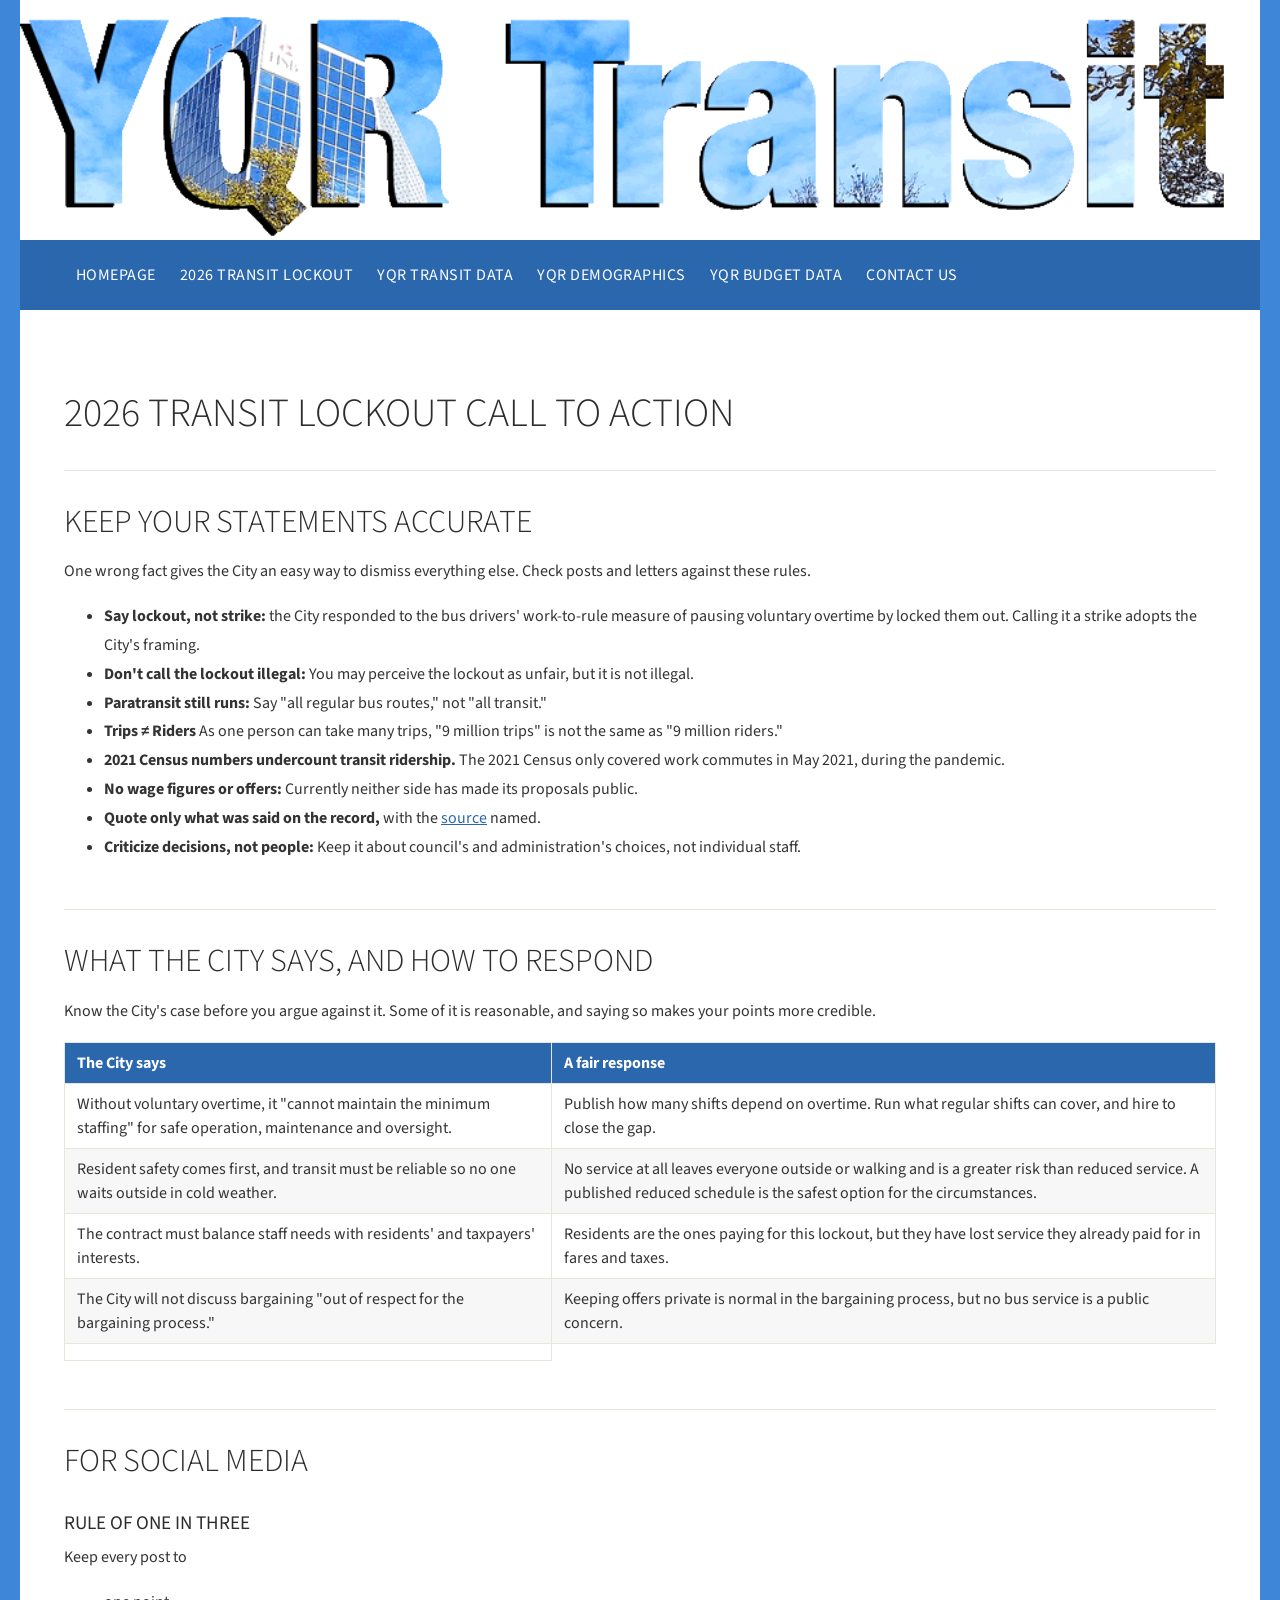
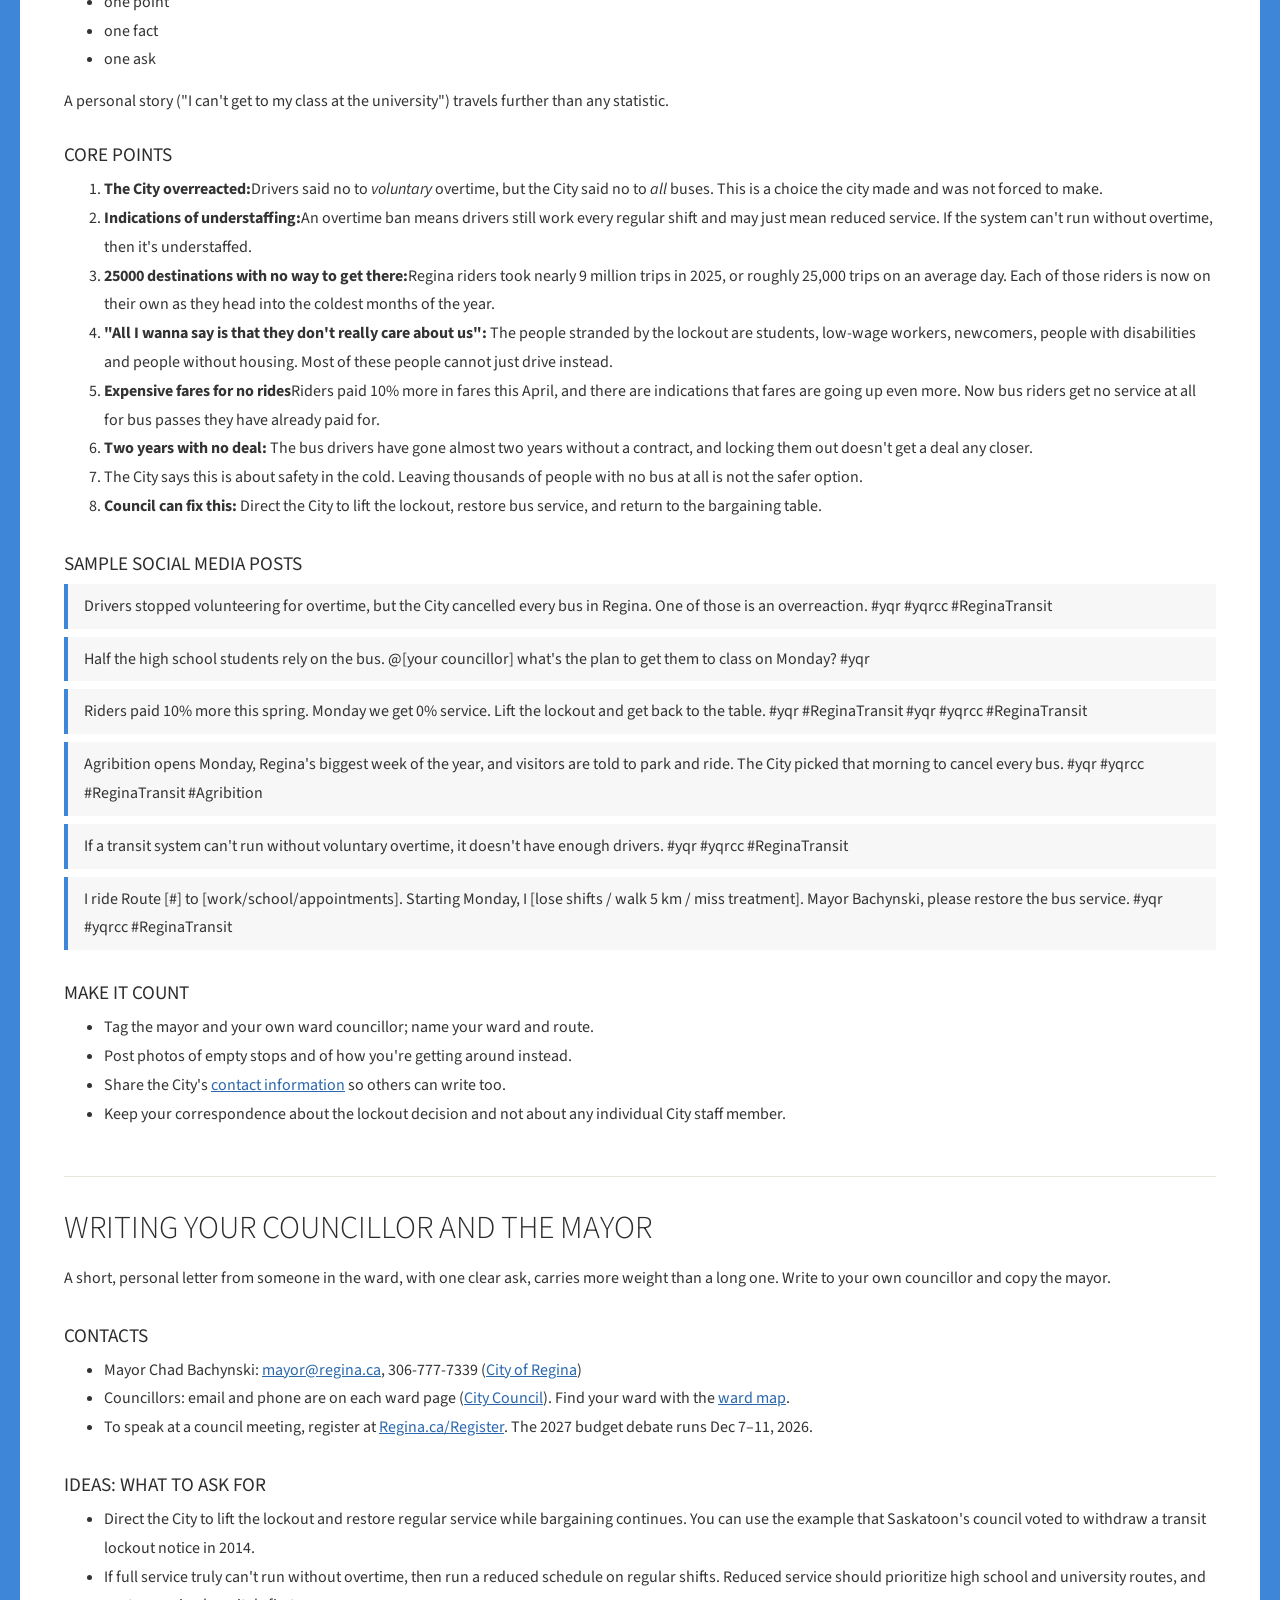
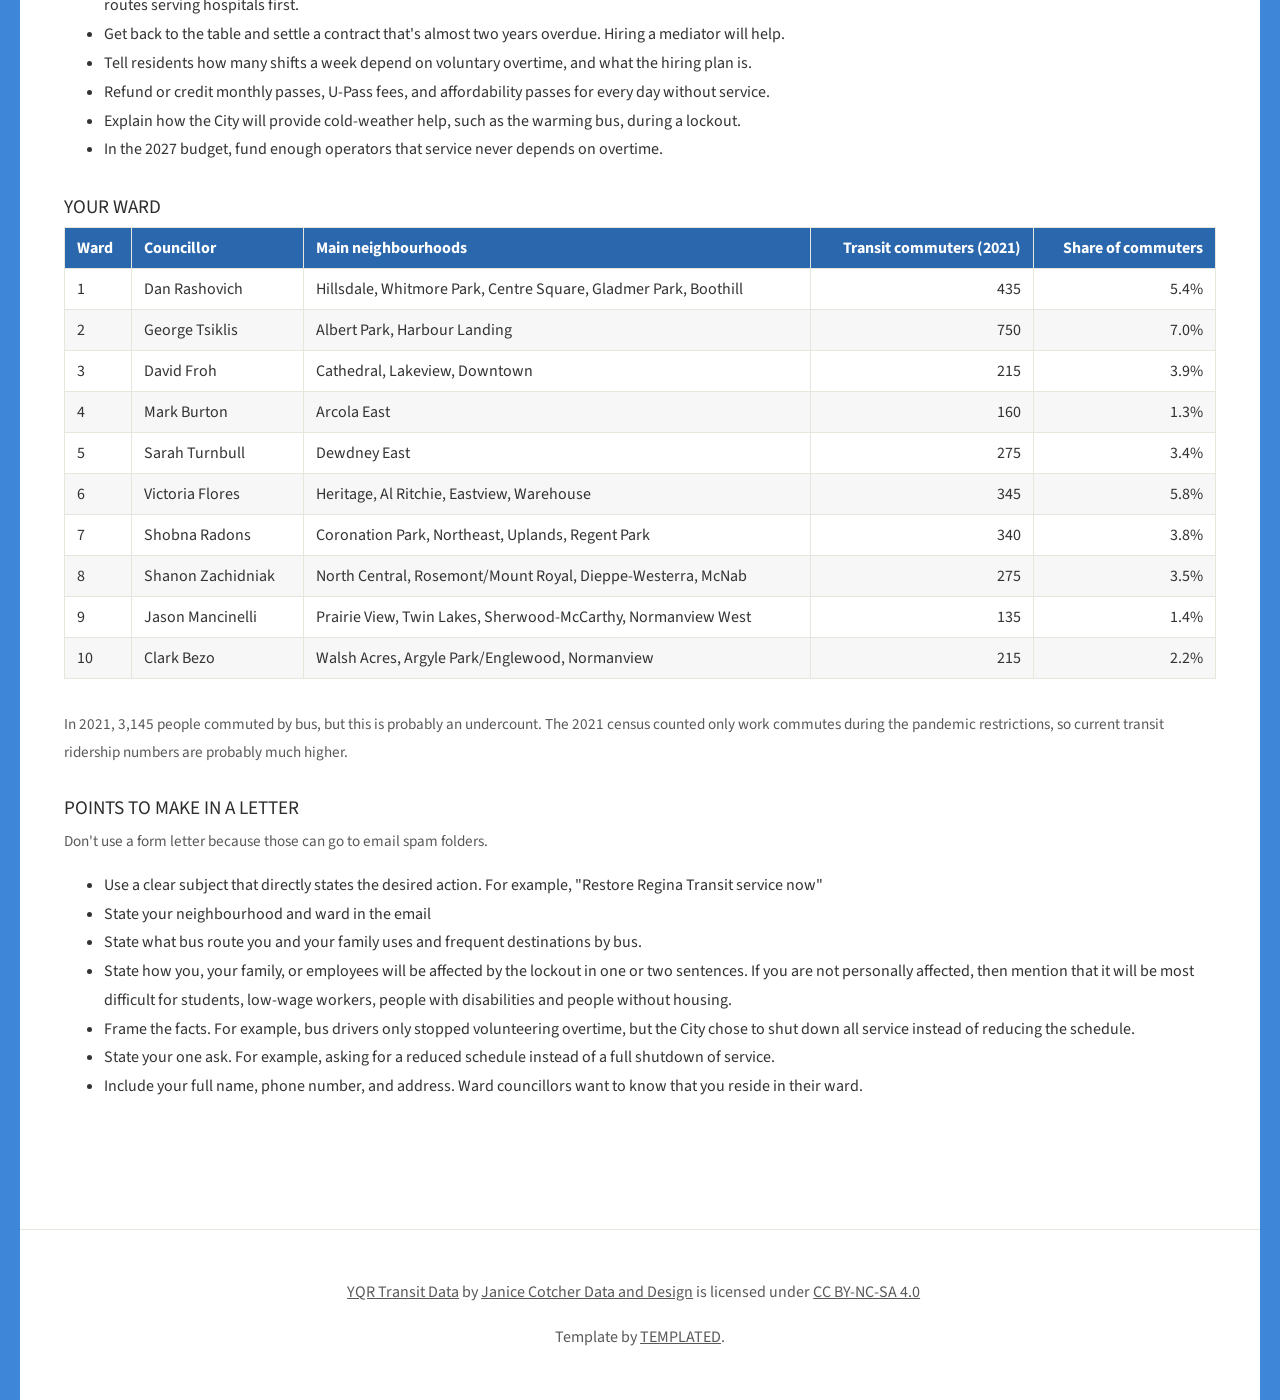
==== commit 4e999aa9: "website text fixes" ====
--- a/2026-action.html
+++ b/2026-action.html
@@ -52,7 +52,7 @@
     <h2 id="h-guardrails">Keep your statements accurate</h2>
     <p>One wrong fact gives the City an easy way to dismiss everything else. Check posts and letters against these rules.</p>
     <ul>
-     <li><strong>Say "lockout," not "strike": </strong> he City responded to the bus drivers' work-to-rule measure of pausing voluntary overtime by locked them out. Calling it a strike adopts the City's framing.</li>
+     <li><strong>Say lockout, not strike: </strong> the City responded to the bus drivers' work-to-rule measure of pausing voluntary overtime by locked them out. Calling it a strike adopts the City's framing.</li>
      <li><strong>Don't call the lockout illegal:</strong> You may perceive the lockout as unfair, but it is not illegal.</li>
      <li><strong>Paratransit still runs:</strong> Say "all regular bus routes," not "all transit."</li>
      <li><strong>Trips &ne; Riders</strong> As one person can take many trips, "9 million trips" is not the same as "9 million riders."</li>
@@ -87,12 +87,12 @@
     <h2 id="h-social-media">For social media</h2>
                 <h3>Rule of One in Three</h3>
     <p>Keep every post to
-                    <ul>
+                    </p><ul>
                     <li> one point </li>
                     <li>one fact</li>
                     <li>one ask</li>
                     </ul>
-                    A personal story ("I can't get to my class at the university") travels further than any statistic.</p>
+                    A personal story ("I can't get to my class at the university") travels further than any statistic.<p></p>
 
     <h3>Core points</h3>
     <ol>
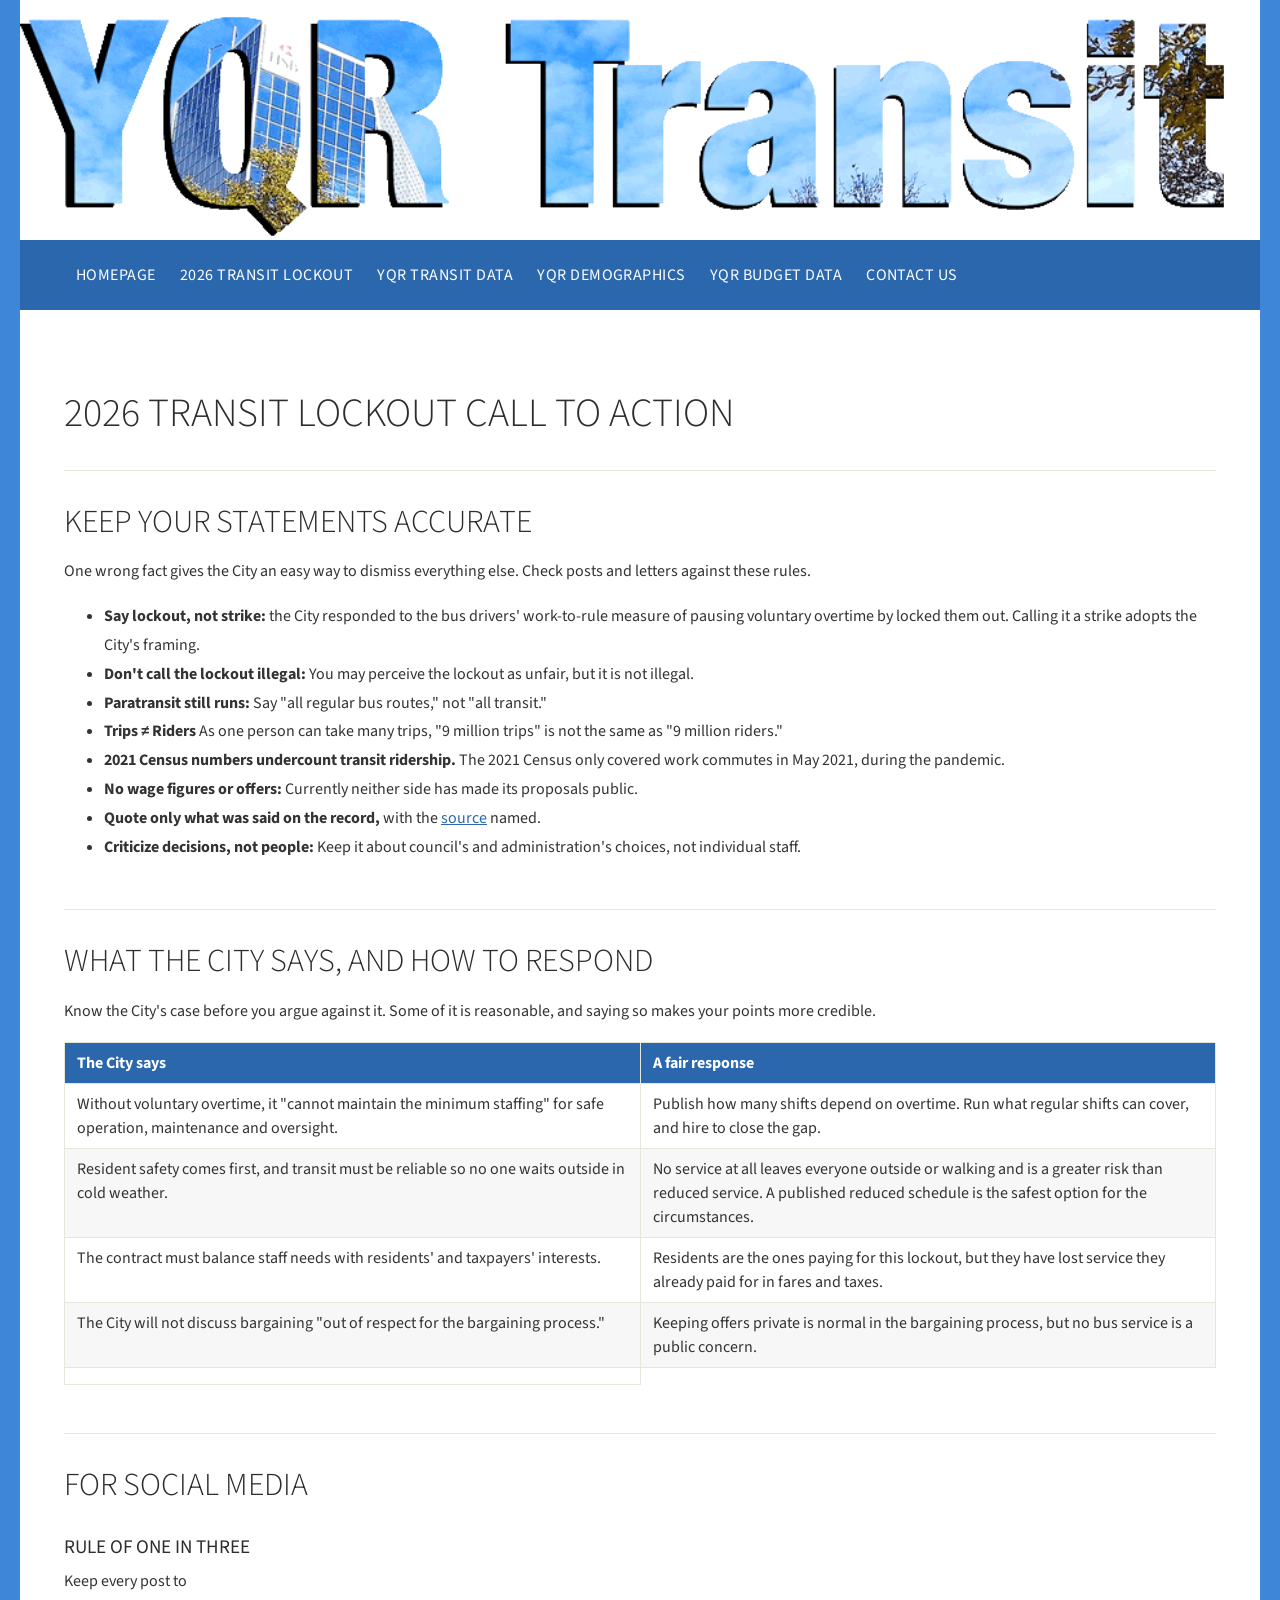
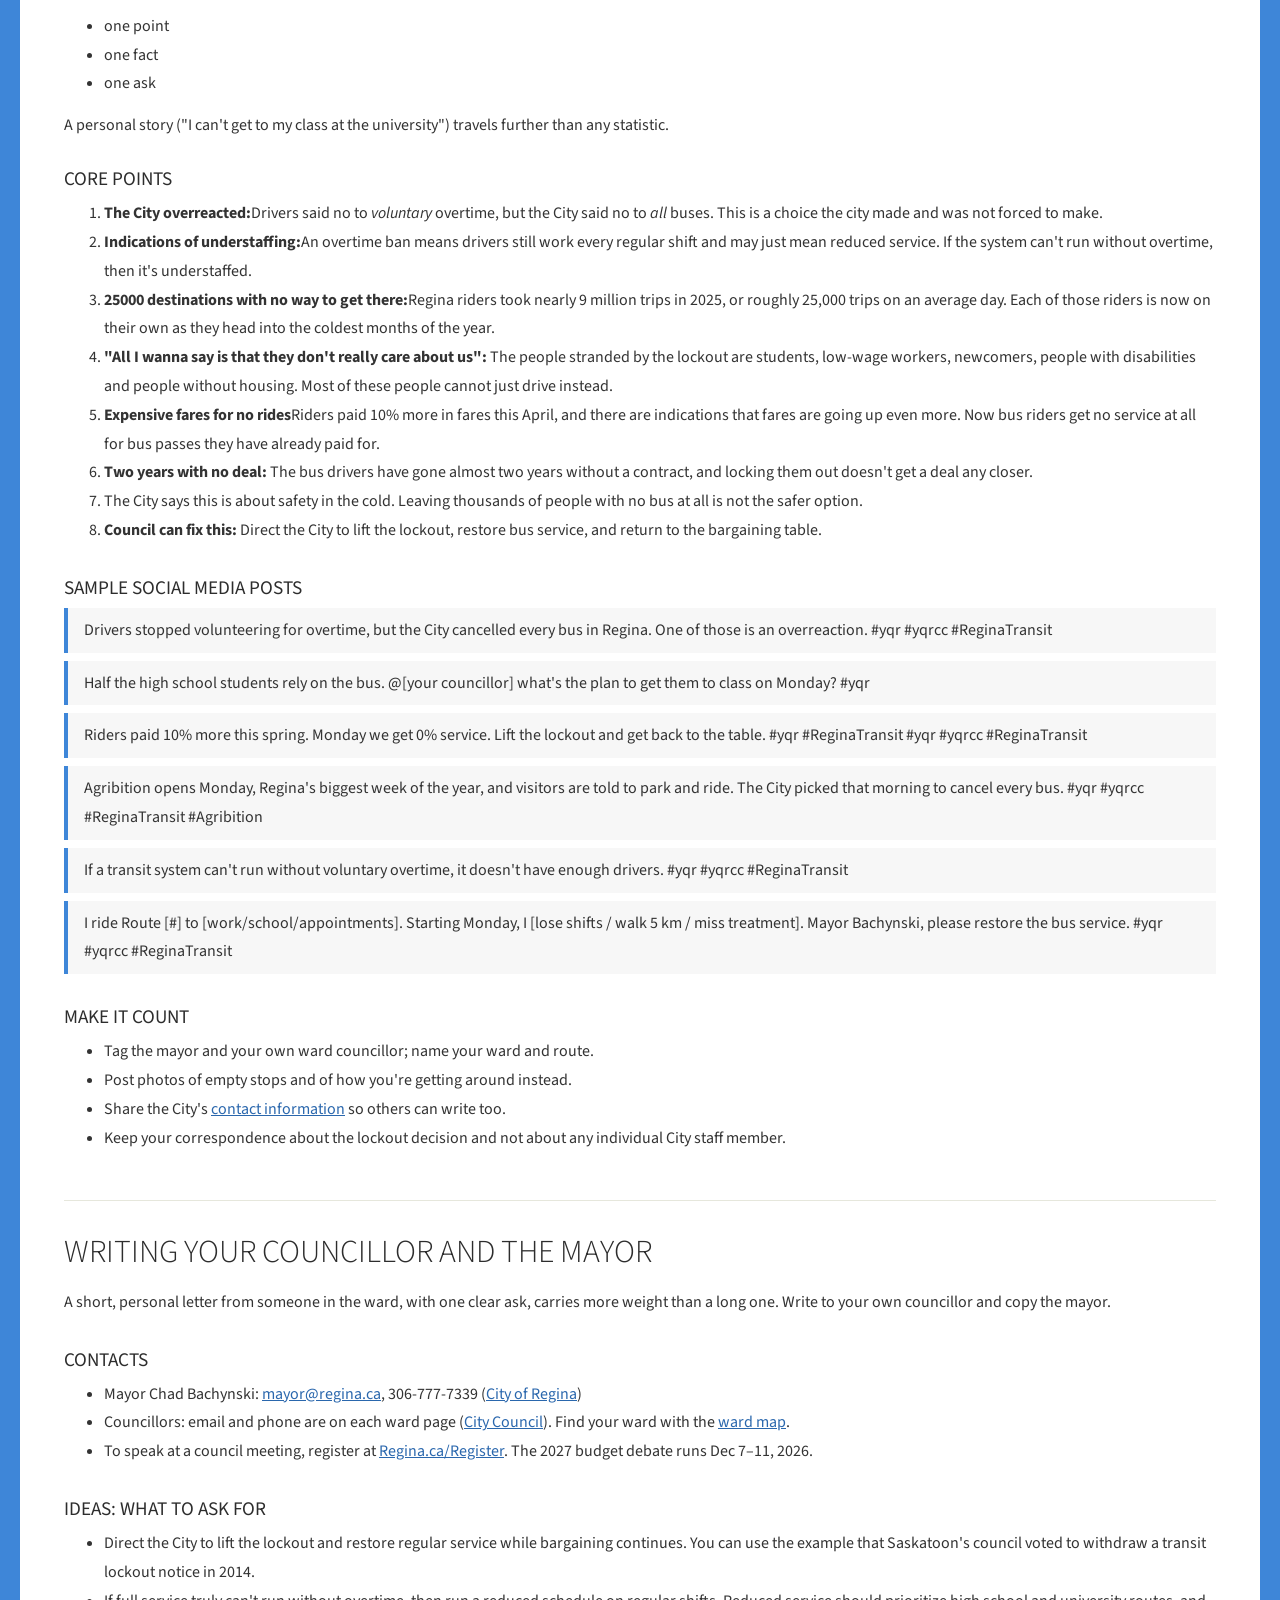
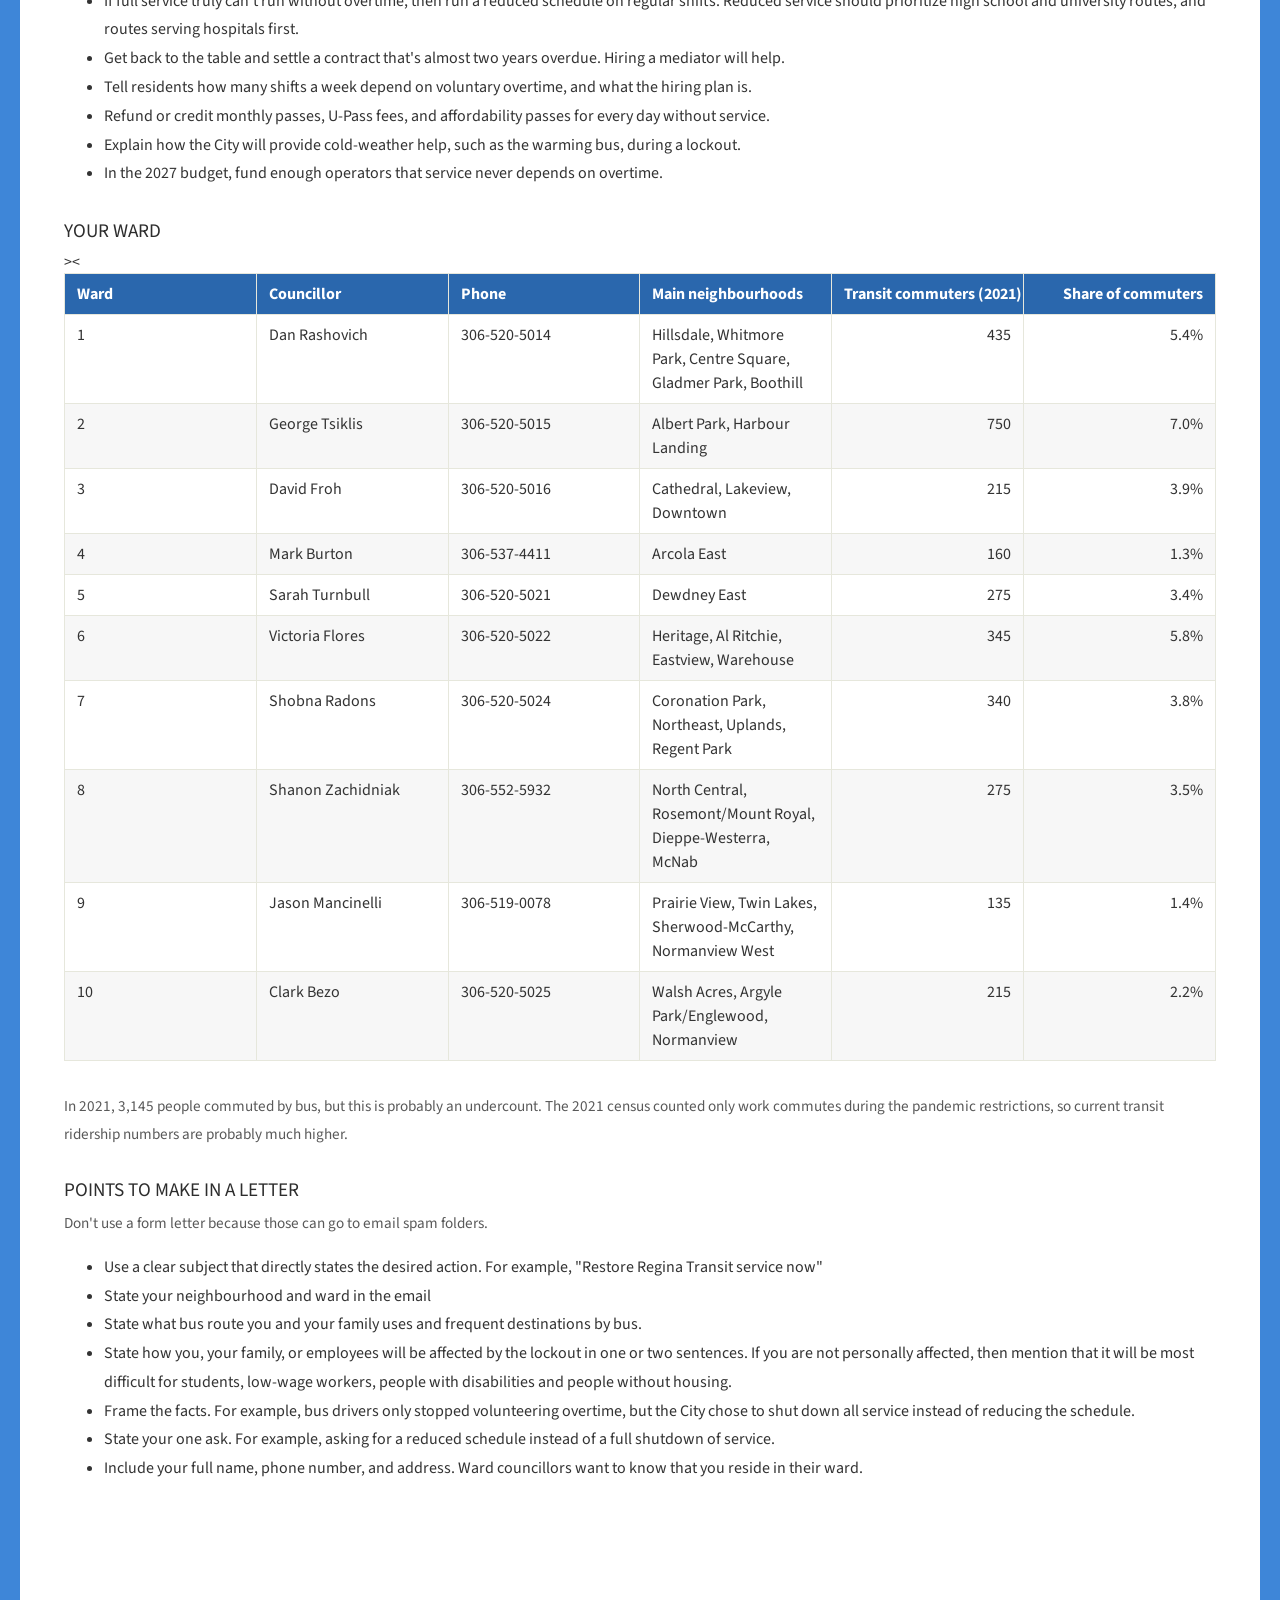
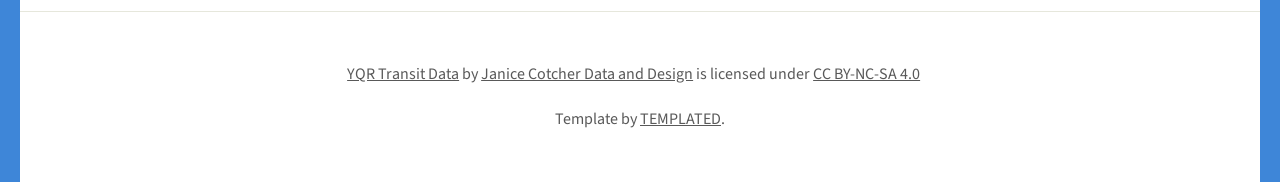
==== commit 4fec9641: "update with phone numbers" ====
--- a/2026-action.html
+++ b/2026-action.html
@@ -155,22 +155,23 @@
        <tr>
         <th scope="col">Ward</th>
         <th scope="col">Councillor</th>
+        <th scope="col">Phone</th>
         <th scope="col">Main neighbourhoods</th>
         <th scope="col" class="num">Transit commuters (2021)</th>
         <th scope="col" class="num">Share of commuters</th>
        </tr>
       </thead>
       <tbody>
-       <tr><td>1</td><td>Dan Rashovich</td><td>Hillsdale, Whitmore Park, Centre Square, Gladmer Park, Boothill</td><td class="num">435</td><td class="num">5.4%</td></tr>
-       <tr><td>2</td><td>George Tsiklis</td><td>Albert Park, Harbour Landing</td><td class="num">750</td><td class="num">7.0%</td></tr>
-       <tr><td>3</td><td>David Froh</td><td>Cathedral, Lakeview, Downtown</td><td class="num">215</td><td class="num">3.9%</td></tr>
-       <tr><td>4</td><td>Mark Burton</td><td>Arcola East</td><td class="num">160</td><td class="num">1.3%</td></tr>
-       <tr><td>5</td><td>Sarah Turnbull</td><td>Dewdney East</td><td class="num">275</td><td class="num">3.4%</td></tr>
-       <tr><td>6</td><td>Victoria Flores</td><td>Heritage, Al Ritchie, Eastview, Warehouse</td><td class="num">345</td><td class="num">5.8%</td></tr>
-       <tr><td>7</td><td>Shobna Radons</td><td>Coronation Park, Northeast, Uplands, Regent Park</td><td class="num">340</td><td class="num">3.8%</td></tr>
-       <tr><td>8</td><td>Shanon Zachidniak</td><td>North Central, Rosemont/Mount Royal, Dieppe-Westerra, McNab</td><td class="num">275</td><td class="num">3.5%</td></tr>
-       <tr><td>9</td><td>Jason Mancinelli</td><td>Prairie View, Twin Lakes, Sherwood-McCarthy, Normanview West</td><td class="num">135</td><td class="num">1.4%</td></tr>
-       <tr><td>10</td><td>Clark Bezo</td><td>Walsh Acres, Argyle Park/Englewood, Normanview</td><td class="num">215</td><td class="num">2.2%</td></tr>
+       <tr><td>1</td><td>Dan Rashovich</td><td>306-520-5014</td><td>Hillsdale, Whitmore Park, Centre Square, Gladmer Park, Boothill</td><td class="num">435</td><td class="num">5.4%</td></tr>
+       <tr><td>2</td><td>George Tsiklis</td><td>306-520-5015</td>><td>Albert Park, Harbour Landing</td><td class="num">750</td><td class="num">7.0%</td></tr>
+       <tr><td>3</td><td>David Froh</td><td>306-520-5016</td><td>Cathedral, Lakeview, Downtown</td><td class="num">215</td><td class="num">3.9%</td></tr>
+       <tr><td>4</td><td>Mark Burton</td><td>306-537-4411</td><td>Arcola East</td><td class="num">160</td><td class="num">1.3%</td></tr>
+       <tr><td>5</td><<td>Sarah Turnbull</td><td>306-520-5021</td><td>Dewdney East</td><td class="num">275</td><td class="num">3.4%</td></tr>
+       <tr><td>6</td><td>Victoria Flores</td><td>306-520-5022</td><td>Heritage, Al Ritchie, Eastview, Warehouse</td><td class="num">345</td><td class="num">5.8%</td></tr>
+       <tr><td>7</td><td>Shobna Radons</td><td>306-520-5024</td><td>Coronation Park, Northeast, Uplands, Regent Park</td><td class="num">340</td><td class="num">3.8%</td></tr>
+       <tr><td>8</td><td>Shanon Zachidniak</td><td>306-552-5932</td><td>North Central, Rosemont/Mount Royal, Dieppe-Westerra, McNab</td><td class="num">275</td><td class="num">3.5%</td></tr>
+       <tr><td>9</td><td>Jason Mancinelli</td><td>306-519-0078</td><td>Prairie View, Twin Lakes, Sherwood-McCarthy, Normanview West</td><td class="num">135</td><td class="num">1.4%</td></tr>
+       <tr><td>10</td><td>Clark Bezo</td><td>306-520-5025</td><td>Walsh Acres, Argyle Park/Englewood, Normanview</td><td class="num">215</td><td class="num">2.2%</td></tr>
       </tbody>
      </table>
     </div>
--- a/default.css
+++ b/default.css
@@ -118,7 +118,13 @@
 a img {
 	border: none;
 }
-
+table {
+	table-layout:fixed;
+	width:100%;
+}
+td{
+	overflow-wrap: break-word;
+}
 img,
 svg,
 video,
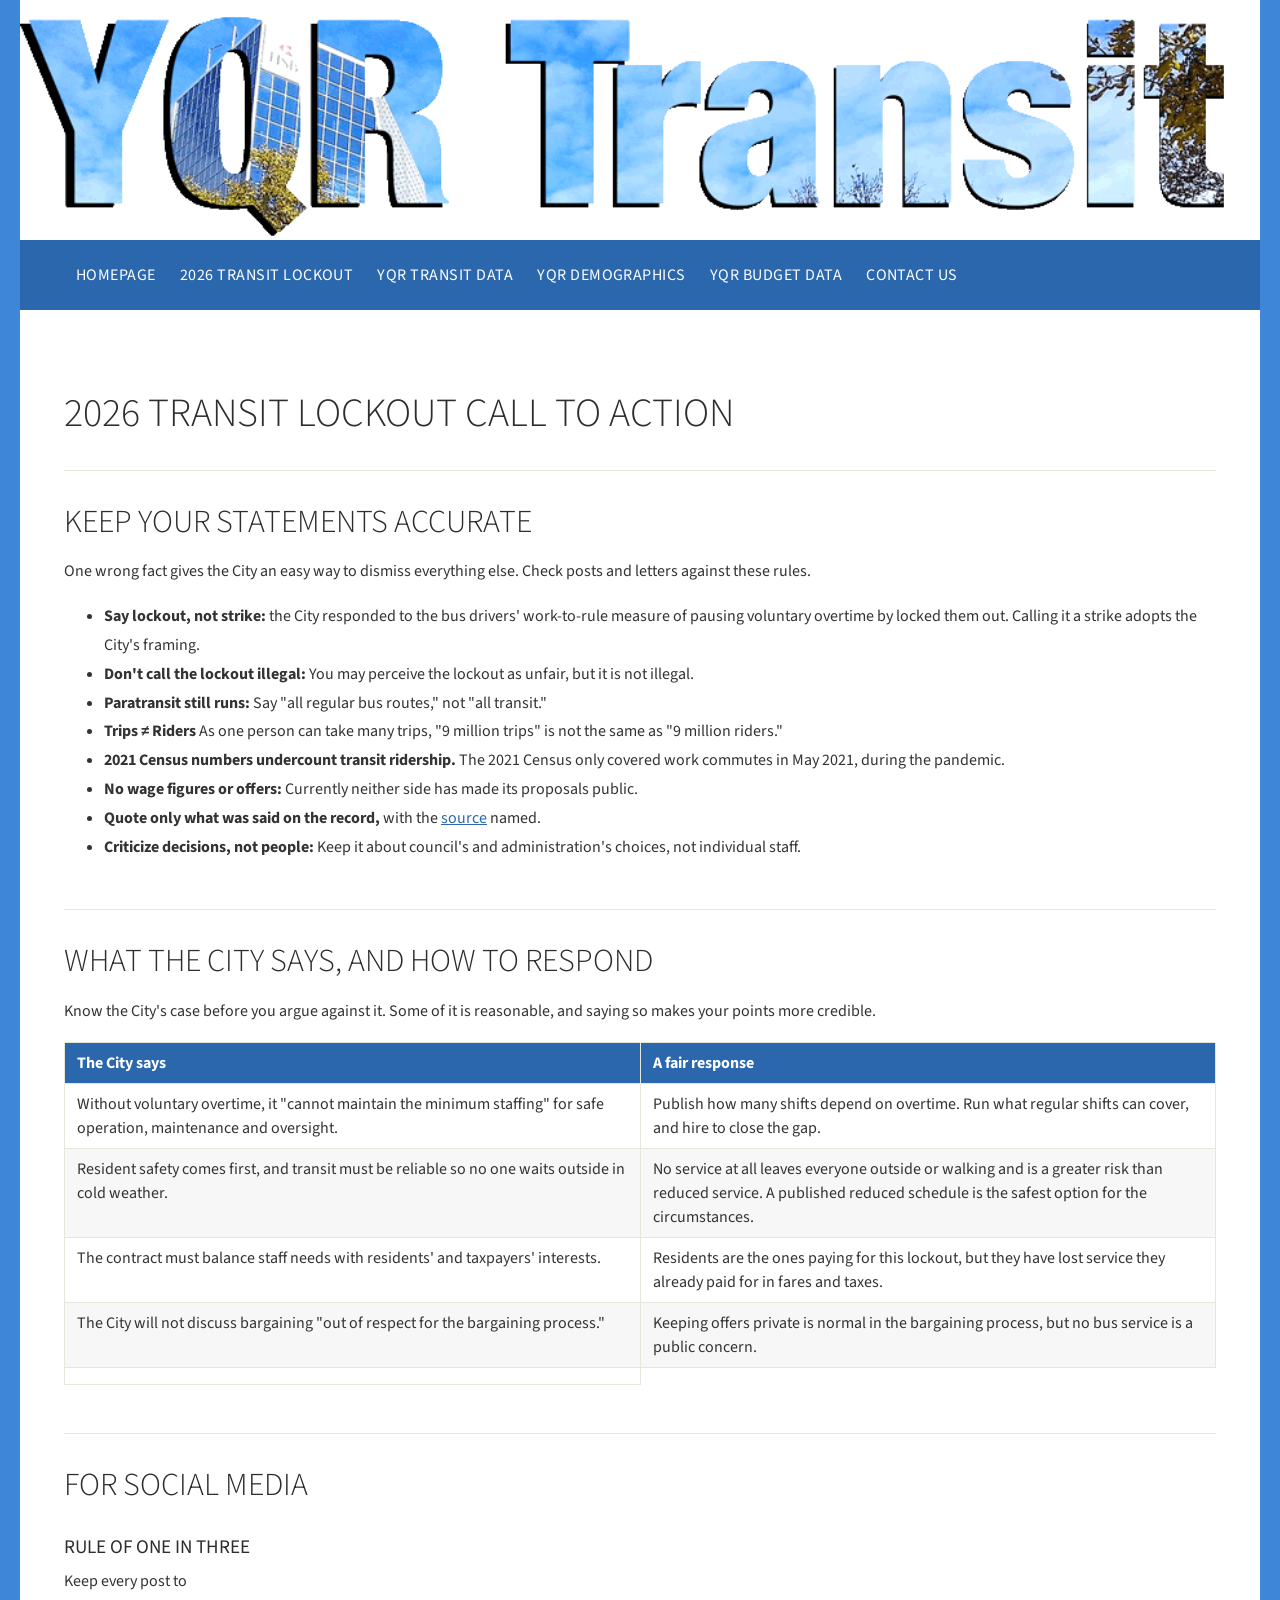
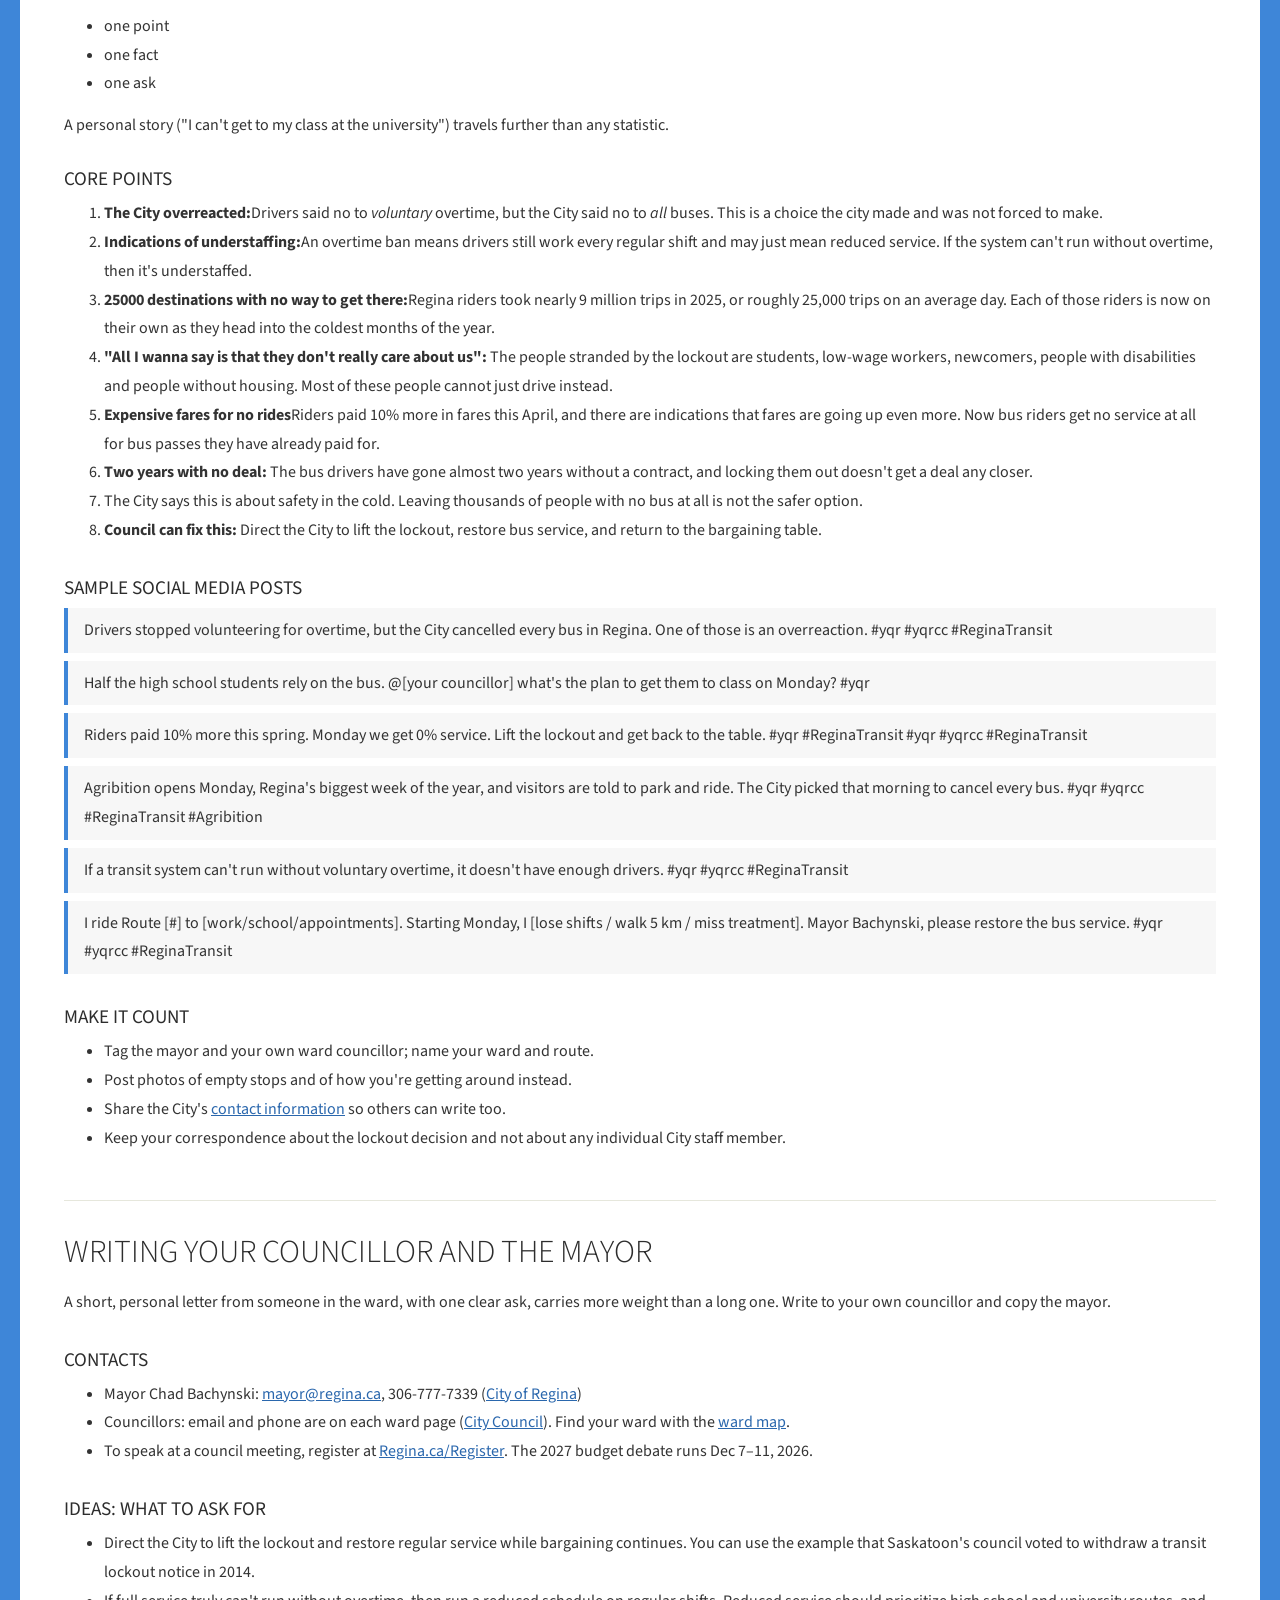
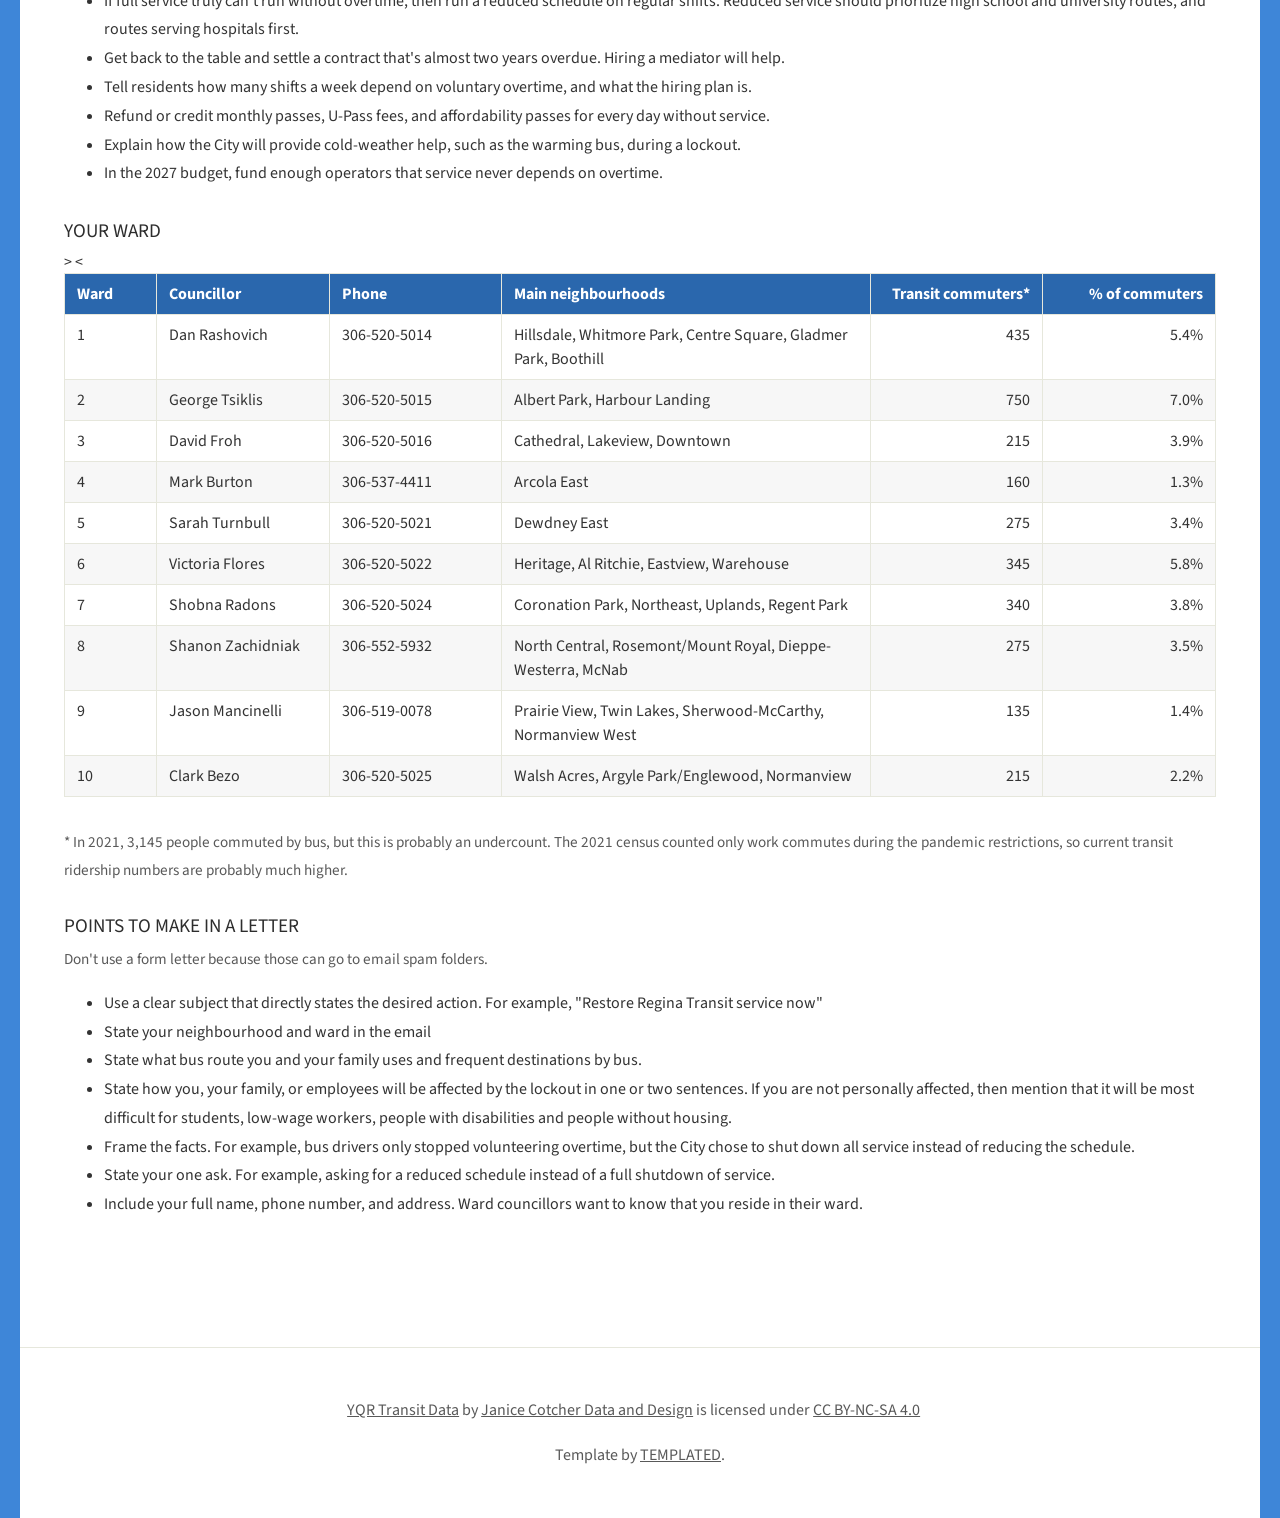
==== commit 228345f4: "fix columns widths" ====
--- a/2026-action.html
+++ b/2026-action.html
@@ -1,210 +1,280 @@
 <!DOCTYPE html>
 <!--Based on "Wide-Range" by TEMPLATED (templated.co), CC BY 3.0 -->
 <html lang="en">
+
 <head>
- <meta charset="utf-8">
- <meta name="viewport" content="width=device-width, initial-scale=1">
+    <meta charset="utf-8">
+    <meta name="viewport" content="width=device-width, initial-scale=1">
+    <title>Call to Action | YQR Transit</title>
+    <meta name="description" content="Call to action for Regina City Residents regarding the 2026 Transit Lockout">
+    <link rel="preconnect" href="https://fonts.googleapis.com">
+    <link rel="preconnect" href="https://fonts.gstatic.com" crossorigin>
+    <link href="https://fonts.googleapis.com/css?family=Source+Sans+Pro:300,400,700&amp;display=swap" rel="stylesheet">
+    <link href="default.css" rel="stylesheet">
+    <link href="fonts.css" rel="stylesheet">
+</head>
 
- <title>Call to Action | YQR Transit</title>
- <meta name="description" content="Call to action for Regina City Residents regarding the 2026 Transit Lockout">
+<body>
+    <a class="skip-link" href="#main">Skip to main content</a>
+    <div id="wrapper">
+        <!-- HEADER -->
+        <header id="header-wrapper">
+            <div id="header" class="container">
+                <p class="site-title">
+                    <a href="index.html"><span class="visually-hidden">YQR Transit – home</span></a>
+                </p>
+            </div>
+        </header>
+        <nav id="menu" aria-label="Main">
+            <div class="container">
+                <ul>
+                    <li><a href="index.html">Homepage</a></li>
+                    <li><a href="2026-transit-lockout.html">2026 Transit Lockout</a></li>
+                    <li><a href="transit-data.html">YQR Transit Data</a></li>
+                    <li><a href="yqr-demographics.html">YQR Demographics</a></li>
+                    <li><a href="yqr-budget.html">YQR Budget Data</a></li>
+                    <li><a href="https://janicecotcher.com/#contact">Contact Us</a></li>
+                </ul>
+            </div>
+        </nav>
+        <!-- PAGE CONTENT -->
+        <main id="main" tabindex="-1">
+            <div id="page" class="container">
+                <h1>2026 Transit Lockout Call to Action</h1>
+                <!-- Accuracy guardrails -->
+                <section id="guardrails" aria-labelledby="h-guardrails">
+                    <h2 id="h-guardrails">Keep your statements accurate</h2>
+                    <p>One wrong fact gives the City an easy way to dismiss everything else. Check posts and letters against these rules.</p>
+                    <ul>
+                        <li><strong>Say lockout, not strike: </strong> the City responded to the bus drivers' work-to-rule measure of pausing voluntary overtime by locked them out. Calling it a strike adopts the City's framing.</li>
+                        <li><strong>Don't call the lockout illegal:</strong> You may perceive the lockout as unfair, but it is not illegal.</li>
+                        <li><strong>Paratransit still runs:</strong> Say "all regular bus routes," not "all transit."</li>
+                        <li><strong>Trips &ne; Riders</strong> As one person can take many trips, "9 million trips" is not the same as "9 million riders."</li>
+                        <li><strong>2021 Census numbers undercount transit ridership.</strong> The 2021 Census only covered work commutes in May 2021, during the pandemic.</li>
+                        <li><strong>No wage figures or offers:</strong> Currently neither side has made its proposals public.</li>
+                        <li><strong>Quote only what was said on the record,</strong> with the <a href="2026-transit-lockout.html#sources">source</a> named.</li>
+                        <li><strong>Criticize decisions, not people:</strong> Keep it about council's and administration's choices, not individual staff.</li>
+                    </ul>
+                </section>
+                <!-- City's position -->
+                <section id="city-position" aria-labelledby="h-city-position">
+                    <h2 id="h-city-position">What the City says, and how to respond</h2>
+                    <p>Know the City's case before you argue against it. Some of it is reasonable, and saying so makes your points more credible.</p>
+                    <div class="table-wrap">
+                        <table>
+                            <thead>
+                                <tr>
+                                    <th scope="col">The City says</th>
+                                    <th scope="col">A fair response</th>
+                                </tr>
+                            </thead>
+                            <tbody>
+                                <tr>
+                                    <td>Without voluntary overtime, it "cannot maintain the minimum staffing" for safe operation, maintenance and oversight.</td>
+                                    <td>Publish how many shifts depend on overtime. Run what regular shifts can cover, and hire to close the gap.</td>
+                                </tr>
+                                <tr>
+                                    <td>Resident safety comes first, and transit must be reliable so no one waits outside in cold weather.</td>
+                                    <td>No service at all leaves everyone outside or walking and is a greater risk than reduced service. A published reduced schedule is the safest option for the circumstances.</td>
+                                </tr>
+                                <tr>
+                                    <td>The contract must balance staff needs with residents' and taxpayers' interests.</td>
+                                    <td>Residents are the ones paying for this lockout, but they have lost service they already paid for in fares and taxes.</td>
+                                </tr>
+                                <tr>
+                                    <td>The City will not discuss bargaining "out of respect for the bargaining process."</td>
+                                    <td>Keeping offers private is normal in the bargaining process, but no bus service is a public concern. </td>
+                                </tr>
+                                <tr>
+                                    <td></td>
+                                </tr>
+                            </tbody>
+                        </table>
+                    </div>
+                </section>
+                <!-- Social media -->
+                <section id="social-media" aria-labelledby="h-social-media">
+                    <h2 id="h-social-media">For social media</h2>
+                    <h3>Rule of One in Three</h3>
+                    <p>Keep every post to
+                    </p>
+                    <ul>
+                        <li> one point </li>
+                        <li>one fact</li>
+                        <li>one ask</li>
+                    </ul>
+                    A personal story ("I can't get to my class at the university") travels further than any statistic.<p></p>
+                    <h3>Core points</h3>
+                    <ol>
+                        <li><strong>The City overreacted:</strong>Drivers said no to <em>voluntary</em> overtime, but the City said no to <em>all</em> buses. This is a choice the city made and was not forced to make.</li>
+                        <li><strong>Indications of understaffing:</strong>An overtime ban means drivers still work every regular shift and may just mean reduced service. If the system can't run without overtime, then it's understaffed.</li>
+                        <li><strong>25000 destinations with no way to get there:</strong>Regina riders took nearly 9 million trips in 2025, or roughly 25,000 trips on an average day. Each of those riders is now on their own as they head into the coldest months of the year.</li>
+                        <li><strong>"All I wanna say is that they don't really care about us": </strong>The people stranded by the lockout are students, low-wage workers, newcomers, people with disabilities and people without housing. Most of these people cannot just drive instead.</li>
+                        <li><strong>Expensive fares for no rides</strong>Riders paid 10% more in fares this April, and there are indications that fares are going up even more. Now bus riders get no service at all for bus passes they have already paid for.</li>
+                        <li><strong>Two years with no deal: </strong>The bus drivers have gone almost two years without a contract, and locking them out doesn't get a deal any closer.</li>
+                        <li>The City says this is about safety in the cold. Leaving thousands of people with no bus at all is not the safer option.</li>
+                        <li><strong>Council can fix this:</strong> Direct the City to lift the lockout, restore bus service, and return to the bargaining table.</li>
+                    </ol>
+                    <h3>Sample social media posts</h3>
+                    <ul class="posts">
+                        <li>Drivers stopped volunteering for overtime, but the City cancelled every bus in Regina. One of those is an overreaction. #yqr #yqrcc #ReginaTransit</li>
+                        <li>Half the high school students rely on the bus. @[your councillor] what's the plan to get them to class on Monday? #yqr</li>
+                        <li>Riders paid 10% more this spring. Monday we get 0% service. Lift the lockout and get back to the table. #yqr #ReginaTransit #yqr #yqrcc #ReginaTransit</li>
+                        <li>Agribition opens Monday, Regina's biggest week of the year, and visitors are told to park and ride. The City picked that morning to cancel every bus. #yqr #yqrcc #ReginaTransit #Agribition</li>
+                        <li>If a transit system can't run without voluntary overtime, it doesn't have enough drivers. #yqr #yqrcc #ReginaTransit </li>
+                        <li>I ride Route [#] to [work/school/appointments]. Starting Monday, I [lose shifts / walk 5 km / miss treatment]. Mayor Bachynski, please restore the bus service. #yqr #yqrcc #ReginaTransit</li>
+                    </ul>
+                    <h3>Make it count</h3>
+                    <ul>
+                        <li>Tag the mayor and your own ward councillor; name your ward and route.</li>
+                        <li>Post photos of empty stops and of how you're getting around instead.</li>
+                        <li>Share the City's <a href="#write-council">contact information</a> so others can write too.</li>
+                        <li>Keep your correspondence about the lockout decision and not about any individual City staff member.</li>
+                    </ul>
+                </section>
+                <!-- Councillor and mayor -->
+                <section id="write-council" aria-labelledby="h-write-council">
+                    <h2 id="h-write-council">Writing your councillor and the mayor</h2>
+                    <p>A short, personal letter from someone in the ward, with one clear ask, carries more weight than a long one. Write to your own councillor and copy the mayor.</p>
+                    <h3>Contacts</h3>
+                    <ul>
+                        <li>Mayor Chad Bachynski: <a href="mailto:mayor@regina.ca">mayor@regina.ca</a>, 306-777-7339 (<a href="https://www.regina.ca/about-regina/contact-us/contact-mayor">City of Regina</a>)</li>
+                        <li>Councillors: email and phone are on each ward page (<a href="https://www.regina.ca/city-government/city-council/">City Council</a>). Find your ward with the <a href="https://www.regina.ca/city-government/city-council/wards/">ward map</a>.</li>
+                        <li>To speak at a council meeting, register at <a href="https://regina.ca/Register">Regina.ca/Register</a>. The 2027 budget debate runs Dec 7–11, 2026.</li>
+                    </ul>
+                    <h3>Ideas: What to ask for</h3>
+                    <ul>
+                        <li>Direct the City to lift the lockout and restore regular service while bargaining continues. You can use the example that Saskatoon's council voted to withdraw a transit lockout notice in 2014.</li>
+                        <li>If full service truly can't run without overtime, then run a reduced schedule on regular shifts. Reduced service should prioritize high school and university routes, and routes serving hospitals first.</li>
+                        <li>Get back to the table and settle a contract that's almost two years overdue. Hiring a mediator will help.</li>
+                        <li>Tell residents how many shifts a week depend on voluntary overtime, and what the hiring plan is.</li>
+                        <li>Refund or credit monthly passes, U-Pass fees, and affordability passes for every day without service.</li>
+                        <li>Explain how the City will provide cold-weather help, such as the warming bus, during a lockout.</li>
+                        <li>In the 2027 budget, fund enough operators that service never depends on overtime.</li>
+                    </ul>
+                    <h3>Your ward</h3>
+                    <div class="table-wrap">
+                        <table>
+                            <thead>
+                                <tr>
+                                    <th scope="col" class="col-ward">Ward</th>
+                                    <th scope="col" class="col-councillor">Councillor</th>
+                                    <th scope="col" class="col-phone">Phone</th>
+                                    <th scope="col" class="col-neighbourhoods">Main neighbourhoods</th>
+                                    <th scope="col" class="num col-num">Transit commuters*</th>
+                                    <th scope="col" class="num col-num">% of commuters</th>
+                                </tr>
+                            </thead>
+                            <tbody>
+                                <tr>
+                                    <td>1</td>
+                                    <td>Dan Rashovich</td>
+                                    <td>306-520-5014</td>
+                                    <td>Hillsdale, Whitmore Park, Centre Square, Gladmer Park, Boothill</td>
+                                    <td class="num">435</td>
+                                    <td class="num">5.4%</td>
+                                </tr>
+                                <tr>
+                                    <td>2</td>
+                                    <td>George Tsiklis</td>
+                                    <td>306-520-5015</td>><td>Albert Park, Harbour Landing</td>
+                                    <td class="num">750</td>
+                                    <td class="num">7.0%</td>
+                                </tr>
+                                <tr>
+                                    <td>3</td>
+                                    <td>David Froh</td>
+                                    <td>306-520-5016</td>
+                                    <td>Cathedral, Lakeview, Downtown</td>
+                                    <td class="num">215</td>
+                                    <td class="num">3.9%</td>
+                                </tr>
+                                <tr>
+                                    <td>4</td>
+                                    <td>Mark Burton</td>
+                                    <td>306-537-4411</td>
+                                    <td>Arcola East</td>
+                                    <td class="num">160</td>
+                                    <td class="num">1.3%</td>
+                                </tr>
+                                <tr>
+                                    <td>5</td>
+                                    <<td>Sarah Turnbull</td>
+                                        <td>306-520-5021</td>
+                                        <td>Dewdney East</td>
+                                        <td class="num">275</td>
+                                        <td class="num">3.4%</td>
+                                </tr>
+                                <tr>
+                                    <td>6</td>
+                                    <td>Victoria Flores</td>
+                                    <td>306-520-5022</td>
+                                    <td>Heritage, Al Ritchie, Eastview, Warehouse</td>
+                                    <td class="num">345</td>
+                                    <td class="num">5.8%</td>
+                                </tr>
+                                <tr>
+                                    <td>7</td>
+                                    <td>Shobna Radons</td>
+                                    <td>306-520-5024</td>
+                                    <td>Coronation Park, Northeast, Uplands, Regent Park</td>
+                                    <td class="num">340</td>
+                                    <td class="num">3.8%</td>
+                                </tr>
+                                <tr>
+                                    <td>8</td>
+                                    <td>Shanon Zachidniak</td>
+                                    <td>306-552-5932</td>
+                                    <td>North Central, Rosemont/Mount Royal, Dieppe-Westerra, McNab</td>
+                                    <td class="num">275</td>
+                                    <td class="num">3.5%</td>
+                                </tr>
+                                <tr>
+                                    <td>9</td>
+                                    <td>Jason Mancinelli</td>
+                                    <td>306-519-0078</td>
+                                    <td>Prairie View, Twin Lakes, Sherwood-McCarthy, Normanview West</td>
+                                    <td class="num">135</td>
+                                    <td class="num">1.4%</td>
+                                </tr>
+                                <tr>
+                                    <td>10</td>
+                                    <td>Clark Bezo</td>
+                                    <td>306-520-5025</td>
+                                    <td>Walsh Acres, Argyle Park/Englewood, Normanview</td>
+                                    <td class="num">215</td>
+                                    <td class="num">2.2%</td>
+                                </tr>
+                            </tbody>
+                        </table>
+                    </div>
+                    <p class="note">* In 2021, 3,145 people commuted by bus, but this is probably an undercount. The 2021 census counted only work commutes during the pandemic restrictions, so current transit ridership numbers are probably much higher.</p>
+                    <h3>Points to make in a letter</h3>
+                    <p class="note">Don't use a form letter because those can go to email spam folders.</p>
+                    <ul>
+                        <li>Use a clear subject that directly states the desired action. For example, "Restore Regina Transit service now"</li>
+                        <li> State your neighbourhood and ward in the email
+                        </li>
+                        <li>State what bus route you and your family uses and frequent destinations by bus.</li>
+                        <li>State how you, your family, or employees will be affected by the lockout in one or two sentences. If you are not personally affected, then mention that it will be most difficult for students, low-wage workers, people with disabilities and people without housing. </li>
+                        <li>Frame the facts. For example, bus drivers only stopped volunteering overtime, but the City chose to shut down all service instead of reducing the schedule.</li>
+                        <li>State your one ask. For example, asking for a reduced schedule instead of a full shutdown of service.</li>
+                        <li>Include your full name, phone number, and address. Ward councillors want to know that you reside in their ward.</li>
+                    </ul>
+                </section>
+            </div>
+        </main>
+        <!-- FOOTER -->
+        <footer id="footer">
+            <p xmlns:cc="http://creativecommons.org/ns#" xmlns:dct="http://purl.org/dc/terms/">
+                <a property="dct:title" rel="cc:attributionURL" href="https://yqrtransit.github.io">YQR Transit Data</a>
+                by <a rel="cc:attributionURL dct:creator" property="cc:attributionName" href="https://janicecotcher.com">Janice Cotcher Data and Design</a>
+                is licensed under
+                <a href="https://creativecommons.org/licenses/by-nc-sa/4.0/" target="_blank" rel="license noopener noreferrer">CC BY-NC-SA 4.0<span class="visually-hidden"> (opens in a new tab)</span><span class="license-icons"><img src="https://mirrors.creativecommons.org/presskit/icons/cc.svg" alt=""><img src="https://mirrors.creativecommons.org/presskit/icons/by.svg" alt=""><img src="https://mirrors.creativecommons.org/presskit/icons/nc.svg" alt=""><img src="https://mirrors.creativecommons.org/presskit/icons/sa.svg" alt=""></span></a>
+            </p>
+            <p>Template by <a href="https://templated.co" rel="nofollow">TEMPLATED</a>.</p>
+        </footer>
+    </div>
+</body>
 
- <link rel="preconnect" href="https://fonts.googleapis.com">
- <link rel="preconnect" href="https://fonts.gstatic.com" crossorigin>
- <link href="https://fonts.googleapis.com/css?family=Source+Sans+Pro:300,400,700&amp;display=swap" rel="stylesheet">
- <link href="default.css" rel="stylesheet">
- <link href="fonts.css" rel="stylesheet">
-</head>
-<body>
-
-<a class="skip-link" href="#main">Skip to main content</a>
-
-<div id="wrapper">
-
- <!-- HEADER -->
- <header id="header-wrapper">
-<div id="header" class="container">
- <p class="site-title">
-<a href="index.html"><span class="visually-hidden">YQR Transit – home</span></a>
- </p>
-</div>
- </header>
-
- <nav id="menu" aria-label="Main">
-<div class="container">
- <ul>
-<li><a href="index.html">Homepage</a></li>
-<li><a href="2026-transit-lockout.html">2026 Transit Lockout</a></li>
-<li><a href="transit-data.html">YQR Transit Data</a></li>
-<li><a href="yqr-demographics.html">YQR Demographics</a></li>
-<li><a href="yqr-budget.html">YQR Budget Data</a></li>
-<li><a href="https://janicecotcher.com/#contact">Contact Us</a></li>
- </ul>
-</div>
- </nav>
-
- <!-- PAGE CONTENT -->
- <main id="main" tabindex="-1">
-<div id="page" class="container">
-
- <h1>2026 Transit Lockout Call to Action</h1>
-   <!-- Accuracy guardrails -->
-   <section id="guardrails" aria-labelledby="h-guardrails">
-    <h2 id="h-guardrails">Keep your statements accurate</h2>
-    <p>One wrong fact gives the City an easy way to dismiss everything else. Check posts and letters against these rules.</p>
-    <ul>
-     <li><strong>Say lockout, not strike: </strong> the City responded to the bus drivers' work-to-rule measure of pausing voluntary overtime by locked them out. Calling it a strike adopts the City's framing.</li>
-     <li><strong>Don't call the lockout illegal:</strong> You may perceive the lockout as unfair, but it is not illegal.</li>
-     <li><strong>Paratransit still runs:</strong> Say "all regular bus routes," not "all transit."</li>
-     <li><strong>Trips &ne; Riders</strong> As one person can take many trips, "9 million trips" is not the same as "9 million riders."</li>
-     <li><strong>2021 Census numbers undercount transit ridership.</strong> The 2021 Census only covered work commutes in May 2021, during the pandemic.</li>
-     <li><strong>No wage figures or offers:</strong> Currently neither side has made its proposals public.</li>
-     <li><strong>Quote only what was said on the record,</strong> with the <a href="2026-transit-lockout.html#sources">source</a> named.</li>
-     <li><strong>Criticize decisions, not people:</strong> Keep it about council's and administration's choices, not individual staff.</li>
-    </ul>
-   </section>
-<!-- City's position -->
-   <section id="city-position" aria-labelledby="h-city-position">
-    <h2 id="h-city-position">What the City says, and how to respond</h2>
-    <p>Know the City's case before you argue against it. Some of it is reasonable, and saying so makes your points more credible.</p>
-
-    <div class="table-wrap">
-     <table>
-      <thead>
-       <tr><th scope="col">The City says</th><th scope="col">A fair response</th></tr>
-      </thead>
-      <tbody>
-       <tr><td>Without voluntary overtime, it "cannot maintain the minimum staffing" for safe operation, maintenance and oversight.</td><td>Publish how many shifts depend on overtime. Run what regular shifts can cover, and hire to close the gap.</td></tr>
-       <tr><td>Resident safety comes first, and transit must be reliable so no one waits outside in cold weather.</td><td>No service at all leaves everyone outside or walking and is a greater risk than reduced service. A published reduced schedule is the safest option for the circumstances.</td></tr>
-       <tr><td>The contract must balance staff needs with residents' and taxpayers' interests.</td><td>Residents are the ones paying for this lockout, but they have lost service they already paid for in fares and taxes.</td></tr>
-       <tr><td>The City will not discuss bargaining "out of respect for the bargaining process."</td><td>Keeping offers private is normal in the bargaining process, but no bus service is a public concern. </td></tr>
-                            <tr><td></td></tr>
-      </tbody>
-     </table>
-    </div>
-   </section>
-<!-- Social media -->
-   <section id="social-media" aria-labelledby="h-social-media">
-    <h2 id="h-social-media">For social media</h2>
-                <h3>Rule of One in Three</h3>
-    <p>Keep every post to
-                    </p><ul>
-                    <li> one point </li>
-                    <li>one fact</li>
-                    <li>one ask</li>
-                    </ul>
-                    A personal story ("I can't get to my class at the university") travels further than any statistic.<p></p>
-
-    <h3>Core points</h3>
-    <ol>
-     <li><strong>The City overreacted:</strong>Drivers said no to <em>voluntary</em> overtime, but the City said no to <em>all</em> buses. This is a choice the city made and was not forced to make.</li>
-     <li><strong>Indications of understaffing:</strong>An overtime ban means drivers still work every regular shift and may just mean reduced service. If the system can't run without overtime, then it's understaffed.</li>
-     <li><strong>25000 destinations with no way to get there:</strong>Regina riders took nearly 9 million trips in 2025, or roughly 25,000 trips on an average day. Each of those riders is now on their own as they head into the coldest months of the year.</li>
-     <li><strong>"All I wanna say is that they don't really care about us": </strong>The people stranded by the lockout are students, low-wage workers, newcomers, people with disabilities and people without housing. Most of these people cannot just drive instead.</li>
-     <li><strong>Expensive fares for no rides</strong>Riders paid 10% more in fares this April, and there are indications that fares are going up even more. Now bus riders get no service at all for bus passes they have already paid for.</li>
-     <li><strong>Two years with no deal: </strong>The bus drivers have gone almost two years without a contract, and locking them out doesn't get a deal any closer.</li>
-     <li>The City says this is about safety in the cold. Leaving thousands of people with no bus at all is not the safer option.</li>
-     <li><strong>Council can fix this:</strong> Direct the City to lift the lockout, restore bus service, and return to the bargaining table.</li>
-    </ol>
-
-    <h3>Sample social media posts</h3>
-    <ul class="posts">
-     <li>Drivers stopped volunteering for overtime, but the City cancelled every bus in Regina. One of those is an overreaction. #yqr #yqrcc #ReginaTransit</li>
-     <li>Half the high school students rely on the bus. @[your councillor] what's the plan to get them to class on Monday? #yqr</li>
-     <li>Riders paid 10% more this spring. Monday we get 0% service. Lift the lockout and get back to the table. #yqr #ReginaTransit #yqr #yqrcc #ReginaTransit</li>
-     <li>Agribition opens Monday, Regina's biggest week of the year, and visitors are told to park and ride. The City picked that morning to cancel every bus. #yqr #yqrcc #ReginaTransit #Agribition</li>
-     <li>If a transit system can't run without voluntary overtime, it doesn't have enough drivers. #yqr #yqrcc #ReginaTransit </li>
-     <li>I ride Route [#] to [work/school/appointments]. Starting Monday, I [lose shifts / walk 5 km / miss treatment]. Mayor Bachynski, please restore the bus service. #yqr #yqrcc #ReginaTransit</li>
-    </ul>
-
-    <h3>Make it count</h3>
-    <ul>
-     <li>Tag the mayor and your own ward councillor; name your ward and route.</li>
-     <li>Post photos of empty stops and of how you're getting around instead.</li>
-     <li>Share the City's <a href="#write-council">contact information</a> so others can write too.</li>
-     <li>Keep your correspondence about the lockout decision and not about any individual City staff member.</li>
-    </ul>
-   </section>
-
-   <!-- Councillor and mayor -->
-   <section id="write-council" aria-labelledby="h-write-council">
-    <h2 id="h-write-council">Writing your councillor and the mayor</h2>
-    <p>A short, personal letter from someone in the ward, with one clear ask, carries more weight than a long one. Write to your own councillor and copy the mayor.</p>
-
-    <h3>Contacts</h3>
-    <ul>
-     <li>Mayor Chad Bachynski: <a href="mailto:mayor@regina.ca">mayor@regina.ca</a>, 306-777-7339 (<a href="https://www.regina.ca/about-regina/contact-us/contact-mayor">City of Regina</a>)</li>
-     <li>Councillors: email and phone are on each ward page (<a href="https://www.regina.ca/city-government/city-council/">City Council</a>). Find your ward with the <a href="https://www.regina.ca/city-government/city-council/wards/">ward map</a>.</li>
-     <li>To speak at a council meeting, register at <a href="https://regina.ca/Register">Regina.ca/Register</a>. The 2027 budget debate runs Dec 7–11, 2026.</li>
-    </ul>
-
-    <h3>Ideas: What to ask for</h3>
-    <ul>
-     <li>Direct the City to lift the lockout and restore regular service while bargaining continues. You can use the example that Saskatoon's council voted to withdraw a transit lockout notice in 2014.</li>
-     <li>If full service truly can't run without overtime, then run a reduced schedule on regular shifts. Reduced service should prioritize high school and university routes, and routes serving hospitals first.</li>
-     <li>Get back to the table and settle a contract that's almost two years overdue. Hiring a mediator will help.</li>
-     <li>Tell residents how many shifts a week depend on voluntary overtime, and what the hiring plan is.</li>
-     <li>Refund or credit monthly passes, U-Pass fees, and affordability passes for every day without service.</li>
-     <li>Explain how the City will provide cold-weather help, such as the warming bus, during a lockout.</li>
-     <li>In the 2027 budget, fund enough operators that service never depends on overtime.</li>
-    </ul>
-
-    <h3>Your ward</h3>
-    <div class="table-wrap">
-     <table>
-      <thead>
-       <tr>
-        <th scope="col">Ward</th>
-        <th scope="col">Councillor</th>
-        <th scope="col">Phone</th>
-        <th scope="col">Main neighbourhoods</th>
-        <th scope="col" class="num">Transit commuters (2021)</th>
-        <th scope="col" class="num">Share of commuters</th>
-       </tr>
-      </thead>
-      <tbody>
-       <tr><td>1</td><td>Dan Rashovich</td><td>306-520-5014</td><td>Hillsdale, Whitmore Park, Centre Square, Gladmer Park, Boothill</td><td class="num">435</td><td class="num">5.4%</td></tr>
-       <tr><td>2</td><td>George Tsiklis</td><td>306-520-5015</td>><td>Albert Park, Harbour Landing</td><td class="num">750</td><td class="num">7.0%</td></tr>
-       <tr><td>3</td><td>David Froh</td><td>306-520-5016</td><td>Cathedral, Lakeview, Downtown</td><td class="num">215</td><td class="num">3.9%</td></tr>
-       <tr><td>4</td><td>Mark Burton</td><td>306-537-4411</td><td>Arcola East</td><td class="num">160</td><td class="num">1.3%</td></tr>
-       <tr><td>5</td><<td>Sarah Turnbull</td><td>306-520-5021</td><td>Dewdney East</td><td class="num">275</td><td class="num">3.4%</td></tr>
-       <tr><td>6</td><td>Victoria Flores</td><td>306-520-5022</td><td>Heritage, Al Ritchie, Eastview, Warehouse</td><td class="num">345</td><td class="num">5.8%</td></tr>
-       <tr><td>7</td><td>Shobna Radons</td><td>306-520-5024</td><td>Coronation Park, Northeast, Uplands, Regent Park</td><td class="num">340</td><td class="num">3.8%</td></tr>
-       <tr><td>8</td><td>Shanon Zachidniak</td><td>306-552-5932</td><td>North Central, Rosemont/Mount Royal, Dieppe-Westerra, McNab</td><td class="num">275</td><td class="num">3.5%</td></tr>
-       <tr><td>9</td><td>Jason Mancinelli</td><td>306-519-0078</td><td>Prairie View, Twin Lakes, Sherwood-McCarthy, Normanview West</td><td class="num">135</td><td class="num">1.4%</td></tr>
-       <tr><td>10</td><td>Clark Bezo</td><td>306-520-5025</td><td>Walsh Acres, Argyle Park/Englewood, Normanview</td><td class="num">215</td><td class="num">2.2%</td></tr>
-      </tbody>
-     </table>
-    </div>
-    <p class="note">In 2021, 3,145 people commuted by bus, but this is probably an undercount. The 2021 census counted only work commutes during the pandemic restrictions, so current transit ridership numbers are probably much higher.</p>
-
-    <h3>Points to make in a letter</h3>
-                <p class="note">Don't use a form letter because those can go to email spam folders.</p>
-                <ul>
-                <li>Use a clear subject that directly states the desired action. For example, "Restore Regina Transit service now"</li>
-                <li> State your neighbourhood and ward in the email
-                    </li>
-                <li>State what bus route you and your family uses and frequent destinations by bus.</li>
-                <li>State how you, your family, or employees will be affected by the lockout in one or two sentences. If you are not personally affected, then mention that it will be most difficult for students, low-wage workers, people with disabilities and people without housing. </li>
-                <li>Frame the facts. For example, bus drivers only stopped volunteering overtime, but the City chose to shut down all service instead of reducing the schedule.</li>
-                <li>State your one ask. For example, asking for a reduced schedule instead of a full shutdown of service.</li>
-                <li>Include your full name, phone number, and address. Ward councillors want to know that you reside in their ward.</li>
-                </ul>
-   </section>
-
-</div>
- </main>
-
- <!-- FOOTER -->
- <footer id="footer">
-<p xmlns:cc="http://creativecommons.org/ns#" xmlns:dct="http://purl.org/dc/terms/">
- <a property="dct:title" rel="cc:attributionURL" href="https://yqrtransit.github.io">YQR Transit Data</a>
- by <a rel="cc:attributionURL dct:creator" property="cc:attributionName" href="https://janicecotcher.com">Janice Cotcher Data and Design</a>
- is licensed under
- <a href="https://creativecommons.org/licenses/by-nc-sa/4.0/" target="_blank" rel="license noopener noreferrer">CC BY-NC-SA 4.0<span class="visually-hidden"> (opens in a new tab)</span><span class="license-icons"><img src="https://mirrors.creativecommons.org/presskit/icons/cc.svg" alt=""><img src="https://mirrors.creativecommons.org/presskit/icons/by.svg" alt=""><img src="https://mirrors.creativecommons.org/presskit/icons/nc.svg" alt=""><img src="https://mirrors.creativecommons.org/presskit/icons/sa.svg" alt=""></span></a>
-</p>
-<p>Template by <a href="https://templated.co" rel="nofollow">TEMPLATED</a>.</p>
- </footer>
-
-</div>
-</body>
-</html>
+</html>
--- a/default.css
+++ b/default.css
@@ -6,135 +6,141 @@
 /* Variables*/
 
 :root {
-	/* Colours */
-    --color-brand: #3e86d8;        /* page edges, buttons, accents */
-	--color-brand-dark: #2a67ad;     /* menu bar*/
-	--color-on-brand: #ffffff;       /* text on blue */
-	--color-surface: #ffffff;        /* main page background */
-	--color-surface-alt: #f7f7f7;    /* shaded sections */
-	--color-text: #333333;
-	--color-text-muted: #595959;
-	--color-heading: #2d2d2d;
-	--color-border: #e6e7dc;
-	--color-link: #333333;
-	--color-link-accent: var(--color-brand-dark);
-	--color-focus: #ffbf47;          /* keyboard focus highlight */
-	--color-focus-text: #0b0c0c;
-
-	/* Typography */
-	--font-body: 'Source Sans Pro', sans-serif;
-	--font-size-base: 1rem;
-	--font-weight-light: 300;
-	--font-weight-normal: 400;
-	--font-weight-bold: 700;
-	--line-height-body: 1.8;
-	--line-height-tight: 1.2;
-
-	/* Spacing scale */
-	--space-2xs: 0.25rem;
-	--space-xs: 0.5rem;
-	--space-sm: 1rem;
-	--space-md: 2rem;
-	--space-lg: 3rem;
-	--space-xl: 5rem;
-
-	/* Layout */
-	--container-max: 75rem;
-	--page-gutter: 1.25rem;          /* blue edge around the white page */
-	--content-padding: 1.5rem;       /* space between page edge and text */
-	--header-height: clamp(6rem, 22vw, 15rem);
-	--menu-height: 4.375rem; 
-	--column-min: 15rem; 
+    /* Colours */
+    --color-brand: #3e86d8;
+    /* page edges, buttons, accents */
+    --color-brand-dark: #2a67ad;
+    /* menu bar*/
+    --color-on-brand: #ffffff;
+    /* text on blue */
+    --color-surface: #ffffff;
+    /* main page background */
+    --color-surface-alt: #f7f7f7;
+    /* shaded sections */
+    --color-text: #333333;
+    --color-text-muted: #595959;
+    --color-heading: #2d2d2d;
+    --color-border: #e6e7dc;
+    --color-link: #333333;
+    --color-link-accent: var(--color-brand-dark);
+    --color-focus: #ffbf47;
+    /* keyboard focus highlight */
+    --color-focus-text: #0b0c0c;
+
+    /* Typography */
+    --font-body: 'Source Sans Pro', sans-serif;
+    --font-size-base: 1rem;
+    --font-weight-light: 300;
+    --font-weight-normal: 400;
+    --font-weight-bold: 700;
+    --line-height-body: 1.8;
+    --line-height-tight: 1.2;
+
+    /* Spacing scale */
+    --space-2xs: 0.25rem;
+    --space-xs: 0.5rem;
+    --space-sm: 1rem;
+    --space-md: 2rem;
+    --space-lg: 3rem;
+    --space-xl: 5rem;
+
+    /* Layout */
+    --container-max: 75rem;
+    --page-gutter: 1.25rem;
+    /* blue edge around the white page */
+    --content-padding: 1.5rem;
+    /* space between page edge and text */
+    --header-height: clamp(6rem, 22vw, 15rem);
+    --menu-height: 4.375rem;
+    --column-min: 15rem;
     --focus-width: 0.1875rem;
 }
 
 /* Smaller screen variables*/
 @media (max-width: 40em) {
-	:root {
-    --page-gutter: 0.5rem;
-    --content-padding: 1rem;
-    --space-xl: 3rem;
-    --space-lg: 2rem;
-	}
+    :root {
+        --page-gutter: 0.5rem;
+        --content-padding: 1rem;
+        --space-xl: 3rem;
+        --space-lg: 2rem;
+    }
 }
 
 /* Base */
 *,
 *::before,
 *::after {
-	box-sizing: border-box;
+    box-sizing: border-box;
 }
 
 html {
-	height: 100%;
+    height: 100%;
 }
 
 body {
-	min-height: 100%;
-	margin: 0;
-	padding: 0;
-	background: var(--color-brand);
-	font-family: var(--font-body);
-	font-size: var(--font-size-base);
-	font-weight: var(--font-weight-normal);
-	color: var(--color-text);
-}
-
-h1, h2, h3 {
-	margin: 0;
-	padding: 0;
-	text-transform: uppercase;
-	font-weight: var(--font-weight-light);
-	line-height: var(--line-height-tight);
-	color: var(--color-heading);
+    min-height: 100%;
+    margin: 0;
+    padding: 0;
+    background: var(--color-brand);
+    font-family: var(--font-body);
+    font-size: var(--font-size-base);
+    font-weight: var(--font-weight-normal);
+    color: var(--color-text);
+}
+
+h1,
+h2,
+h3 {
+    margin: 0;
+    padding: 0;
+    text-transform: uppercase;
+    font-weight: var(--font-weight-light);
+    line-height: var(--line-height-tight);
+    color: var(--color-heading);
 }
 
 h1 {
-	padding-bottom: var(--space-md);
-	font-size: 2.5em;
+    padding-bottom: var(--space-md);
+    font-size: 2.5em;
 }
 
 h2 {
-	padding-bottom: var(--space-md);
-	font-size: 2em;
-}
-
-p, ol, ul {
-	margin-top: 0;
+    padding-bottom: var(--space-md);
+    font-size: 2em;
+}
+
+p,
+ol,
+ul {
+    margin-top: 0;
 }
 
 p {
-	line-height: var(--line-height-body);
+    line-height: var(--line-height-body);
 }
 
 a {
-	color: var(--color-link);
+    color: var(--color-link);
 }
 
 a:hover {
-	text-decoration: none;
+    text-decoration: none;
 }
 
 a img {
-	border: none;
-}
-table {
-	table-layout:fixed;
-	width:100%;
-}
-td{
-	overflow-wrap: break-word;
-}
+    border: none;
+}
+
 img,
 svg,
 video,
 iframe {
-	max-width: 100%;
-	height: auto;
+    max-width: 100%;
+    height: auto;
 }
 
 hr {
-	display: none;
+    display: none;
 }
 
 /* Accessibility*/
@@ -142,467 +148,529 @@
 
 /* Hidden text visible by screen readers and search engines */
 .visually-hidden {
-	position: absolute !important;
-	width: 1px !important;
-	height: 1px !important;
-	padding: 0 !important;
-	margin: -1px !important;
-	overflow: hidden !important;
-	clip: rect(0, 0, 0, 0) !important;
-	white-space: nowrap !important;
-	border: 0 !important;
+    position: absolute !important;
+    width: 1px !important;
+    height: 1px !important;
+    padding: 0 !important;
+    margin: -1px !important;
+    overflow: hidden !important;
+    clip: rect(0, 0, 0, 0) !important;
+    white-space: nowrap !important;
+    border: 0 !important;
 }
 
 /* Skip to main content */
 .skip-link {
-	position: absolute;
-	top: var(--space-xs);
-	left: var(--space-xs);
-	z-index: 100;
-	padding: var(--space-xs) var(--space-sm);
-	background: var(--color-focus);
-	color: var(--color-focus-text);
-	font-weight: var(--font-weight-bold);
-	text-decoration: none;
-	transform: translateY(-200%);
+    position: absolute;
+    top: var(--space-xs);
+    left: var(--space-xs);
+    z-index: 100;
+    padding: var(--space-xs) var(--space-sm);
+    background: var(--color-focus);
+    color: var(--color-focus-text);
+    font-weight: var(--font-weight-bold);
+    text-decoration: none;
+    transform: translateY(-200%);
 }
 
 .skip-link:focus {
-	transform: translateY(0);
+    transform: translateY(0);
 }
 
 /* keyboard focus */
 :focus-visible {
-	outline: var(--focus-width) solid var(--color-focus-text);
-	outline-offset: var(--focus-width);
+    outline: var(--focus-width) solid var(--color-focus-text);
+    outline-offset: var(--focus-width);
 }
 
 /* Main focus */
 main:focus {
-	outline: none;
+    outline: none;
 }
 
 /* Allow animations to be turned off */
 @media (prefers-reduced-motion: reduce) {
-	*,
-	*::before,
-	*::after {
-transition: none !important;
-animation: none !important;
-	}
+
+    *,
+    *::before,
+    *::after {
+        transition: none !important;
+        animation: none !important;
+    }
 }
 
 /* Image styles */
 
 .image {
-	display: inline-block;
+    display: inline-block;
 }
 
 .image img {
-	display: block;
-	width: 100%;
-}
+    display: block;
+    width: 100%;
+}
+
+table {
+    table-layout: fixed;
+    width: 100%;
+    border-collapse: collapse;
+}
+
+th,
+td {
+    box-sizing: border-box;
+    padding: var(--spacing-xs);
+    overflow-wrap: break-word;
+    word-wrap: break-word;
+    vertical-align: top;
+}
+
+/* Column width distribution */
+.col-ward {
+    width: 8%;
+}
+
+.col-councillor {
+    width: 15%;
+}
+
+.col-phone {
+    width: 15%;
+}
+
+.col-neighbourhoods {
+    width: auto;
+}
+
+.col-num {
+    width: 15%;
+}
+
+.num {
+    text-align: right;
+}
+
 
 .image-full {
-	display: block;
-	width: 100%;
-	margin: 0 0 var(--space-lg) 0;
+    display: block;
+    width: 100%;
+    margin: 0 0 var(--space-lg) 0;
 }
 
 .image-left {
-	float: left;
-	margin: 0 var(--space-md) var(--space-md) 0;
+    float: left;
+    margin: 0 var(--space-md) var(--space-md) 0;
 }
 
 .image-centered {
-	display: block;
-	margin: 0 0 var(--space-md) 0;
+    display: block;
+    margin: 0 0 var(--space-md) 0;
 }
 
 .image-centered img {
-	margin: 0 auto;
-	width: auto;
+    margin: 0 auto;
+    width: auto;
 }
 
 @media (max-width: 40em) {
-	.image-left {
-float: none;
-display: block;
-margin: 0 0 var(--space-sm) 0;
-	}
+    .image-left {
+        float: none;
+        display: block;
+        margin: 0 0 var(--space-sm) 0;
+    }
 }
 
 
 /* Layout */
 
 #wrapper {
-	display: flex;
-	flex-direction: column;
-	min-height: 100vh;
-	background: var(--color-surface);
-	margin: 0 var(--page-gutter);
-}
-
-#wrapper > main {
-	flex: 1 0 auto;
+    display: flex;
+    flex-direction: column;
+    min-height: 100vh;
+    background: var(--color-surface);
+    margin: 0 var(--page-gutter);
+}
+
+#wrapper>main {
+    flex: 1 0 auto;
 }
 
 /* responsive container */
 .container {
-	width: 100%;
-	max-width: var(--container-max);
-	margin: 0 auto;
-	padding: 0 var(--content-padding);
+    width: 100%;
+    max-width: var(--container-max);
+    margin: 0 auto;
+    padding: 0 var(--content-padding);
 }
 
 .clearfix {
-	clear: both;
+    clear: both;
 }
 
 /* Responsive columns */
 .grid {
-	display: grid;
-	grid-template-columns: repeat(auto-fit, minmax(min(100%, var(--column-min)), 1fr));
-	gap: var(--space-md);
+    display: grid;
+    grid-template-columns: repeat(auto-fit, minmax(min(100%, var(--column-min)), 1fr));
+    gap: var(--space-md);
 }
 
 /* Header */
 
 #header-wrapper {
-	background: url("images/background.png") no-repeat center center;
-	background-size: contain;
+    background: url("images/background.png") no-repeat center center;
+    background-size: contain;
 }
 
 #header {
-	position: relative;
-	min-height: var(--header-height);
+    position: relative;
+    min-height: var(--header-height);
 }
 
 /* Banner link */
 .site-title,
 .site-title a {
-	display: block;
-	min-height: var(--header-height);
-	margin: 0;
-	padding: 0;
+    display: block;
+    min-height: var(--header-height);
+    margin: 0;
+    padding: 0;
 }
 
 #social {
-	position: absolute;
-	top: 4em;
-	right: 0;
+    position: absolute;
+    top: 4em;
+    right: 0;
 }
 
 /* Menu */
 
 #menu {
-	background: var(--color-brand-dark);
+    background: var(--color-brand-dark);
 }
 
 #menu ul {
-	display: flex;
-	flex-wrap: wrap;
-	margin: 0;
-	padding: 0;
-	list-style: none;
-	line-height: normal;
+    display: flex;
+    flex-wrap: wrap;
+    margin: 0;
+    padding: 0;
+    list-style: none;
+    line-height: normal;
 }
 
 #menu li {
-	margin: 0;
+    margin: 0;
 }
 
 #menu a {
-	display: block;
-	padding: 0 0.75rem;
-	line-height: var(--menu-height);
-	text-decoration: none;
-	text-transform: uppercase;
-	font-size: 1rem;
-	font-weight: var(--font-weight-normal);
-	letter-spacing: 0.03em;
-	color: var(--color-on-brand);
-	border: none;
+    display: block;
+    padding: 0 0.75rem;
+    line-height: var(--menu-height);
+    text-decoration: none;
+    text-transform: uppercase;
+    font-size: 1rem;
+    font-weight: var(--font-weight-normal);
+    letter-spacing: 0.03em;
+    color: var(--color-on-brand);
+    border: none;
 }
 
 #menu a:hover {
-	text-decoration: underline;
-	text-underline-offset: 0.3em;
+    text-decoration: underline;
+    text-underline-offset: 0.3em;
 }
 
 /* Screen reader marking for current page*/
 #menu a[aria-current="page"],
 #menu .current_page_item a {
-	font-weight: var(--font-weight-bold);
-	text-decoration: underline;
-	text-decoration-thickness: 0.15em;
-	text-underline-offset: 0.3em;
+    font-weight: var(--font-weight-bold);
+    text-decoration: underline;
+    text-decoration-thickness: 0.15em;
+    text-underline-offset: 0.3em;
 }
 
 /* Contrast for accessibility focus */
 #menu a:focus-visible {
-	outline: none;
-	background: var(--color-focus);
-	color: var(--color-focus-text);
-	text-decoration: none;
-	box-shadow: inset 0 calc(-1 * var(--focus-width)) 0 var(--color-focus-text);
+    outline: none;
+    background: var(--color-focus);
+    color: var(--color-focus-text);
+    text-decoration: none;
+    box-shadow: inset 0 calc(-1 * var(--focus-width)) 0 var(--color-focus-text);
 }
 
 /* tablet view*/
 @media (max-width: 64em) {
-	#menu a {
-line-height: 3rem;
-	}
+    #menu a {
+        line-height: 3rem;
+    }
 }
 
 /* phone view */
 @media (max-width: 40em) {
-	#menu .container {
-padding: 0;
-	}
-
-	#menu ul {
-flex-direction: column;
-	}
-
-	#menu li + li {
-border-top: 1px solid rgba(255, 255, 255, 0.2);
-	}
-
-	#menu a {
-padding: 0 var(--content-padding);
-line-height: 2.75rem;
-	}
+    #menu .container {
+        padding: 0;
+    }
+
+    #menu ul {
+        flex-direction: column;
+    }
+
+    #menu li+li {
+        border-top: 1px solid rgba(255, 255, 255, 0.2);
+    }
+
+    #menu a {
+        padding: 0 var(--content-padding);
+        line-height: 2.75rem;
+    }
 }
 
 /* Page */
 
 #page {
-	padding-top: var(--space-xl);
-	padding-bottom: var(--space-xl);
+    padding-top: var(--space-xl);
+    padding-bottom: var(--space-xl);
 }
 
 #page img {
-	margin-bottom: var(--space-sm);
+    margin-bottom: var(--space-sm);
 }
 
 #page .title {
-	margin-bottom: var(--space-md);
+    margin-bottom: var(--space-md);
 }
 
 #page .title h2 {
-	font-size: 1.5em;
-	font-weight: var(--font-weight-normal);
-	color: var(--color-heading);
+    font-size: 1.5em;
+    font-weight: var(--font-weight-normal);
+    color: var(--color-heading);
 }
 
 #page .title .byline {
-	display: block;
-	padding-bottom: var(--space-md);
-	color: var(--color-text-muted);
+    display: block;
+    padding-bottom: var(--space-md);
+    color: var(--color-text-muted);
 }
 
 
 #page .updated {
-	margin-top: calc(-1 * var(--space-sm));
-	color: var(--color-text-muted);
-}
+    margin-top: calc(-1 * var(--space-sm));
+    color: var(--color-text-muted);
+}
+
 #page section {
-	margin-bottom: var(--space-lg);
-}
+    margin-bottom: var(--space-lg);
+}
+
 #page h2 {
-	padding-top: var(--space-md);
-	padding-bottom: var(--space-sm);
-	border-top: 1px solid var(--color-border);
-}
+    padding-top: var(--space-md);
+    padding-bottom: var(--space-sm);
+    border-top: 1px solid var(--color-border);
+}
+
 #page h3 {
-	padding: var(--space-sm) 0 var(--space-xs);
-	font-size: 1.2em;
-	font-weight: var(--font-weight-normal);
-}
+    padding: var(--space-sm) 0 var(--space-xs);
+    font-size: 1.2em;
+    font-weight: var(--font-weight-normal);
+}
+
 #page li {
-	line-height: var(--line-height-body);
-}
+    line-height: var(--line-height-body);
+}
+
 #page a {
-	color: var(--color-link-accent);
-}
+    color: var(--color-link-accent);
+}
+
 .table-wrap {
-	overflow-x: auto;
-	margin-bottom: var(--space-md);
-}
+    overflow-x: auto;
+    margin-bottom: var(--space-md);
+}
+
 #page table {
-	width: 100%;
-	border-collapse: collapse;
-	line-height: 1.5;
-}
+    width: 100%;
+    border-collapse: collapse;
+    line-height: 1.5;
+}
+
 #page caption {
-	text-align: left;
-	padding-bottom: var(--space-xs);
-	color: var(--color-text-muted);
-}
+    text-align: left;
+    padding-bottom: var(--space-xs);
+    color: var(--color-text-muted);
+}
+
 #page th,
 #page td {
-	padding: var(--space-xs) 0.75rem;
-	border: 1px solid var(--color-border);
-	text-align: left;
-	vertical-align: top;
-}
+    padding: var(--space-xs) 0.75rem;
+    border: 1px solid var(--color-border);
+    text-align: left;
+    vertical-align: top;
+}
+
 #page thead th {
-	background: var(--color-brand-dark);
-	color: var(--color-on-brand);
-	font-weight: var(--font-weight-bold);
-}
+    background: var(--color-brand-dark);
+    color: var(--color-on-brand);
+    font-weight: var(--font-weight-bold);
+}
+
 #page tbody th {
-	background: var(--color-surface-alt);
-	font-weight: var(--font-weight-bold);
-}
+    background: var(--color-surface-alt);
+    font-weight: var(--font-weight-bold);
+}
+
 #page tbody tr:nth-child(even) td {
-	background: var(--color-surface-alt);
-}
+    background: var(--color-surface-alt);
+}
+
 #page .num {
-	text-align: right;
-	white-space: nowrap;
-}
+    text-align: right;
+    white-space: nowrap;
+}
+
 /* Two column pages */
 
 #content .post-title {
-	margin-bottom: var(--space-md);
+    margin-bottom: var(--space-md);
 }
 
 #content .post-title h2 {
-	margin: 0;
-	padding: 0;
+    margin: 0;
+    padding: 0;
 }
 
 #content .post {
-	margin-bottom: var(--space-lg);
-	padding-bottom: var(--space-lg);
-	border-bottom: 1px solid var(--color-border);
+    margin-bottom: var(--space-lg);
+    padding-bottom: var(--space-lg);
+    border-bottom: 1px solid var(--color-border);
 }
 
 #sidebar1 #box1 {
-	margin-bottom: var(--space-lg);
+    margin-bottom: var(--space-lg);
 }
 
 #sidebar1 h2,
 #sidebar2 h2 {
-	font-size: 1.5em;
-	font-weight: var(--font-weight-normal);
+    font-size: 1.5em;
+    font-weight: var(--font-weight-normal);
 }
 
 /* Stack for small screens */
 @media (min-width: 64em) {
-	#content {
-float: left;
-width: 66%;
-padding-right: var(--space-lg);
-border-right: 1px solid var(--color-border);
-	}
-
-	#sidebar1,
-	#sidebar2 {
-float: right;
-width: 30%;
-	}
+    #content {
+        float: left;
+        width: 66%;
+        padding-right: var(--space-lg);
+        border-right: 1px solid var(--color-border);
+    }
+
+    #sidebar1,
+    #sidebar2 {
+        float: right;
+        width: 30%;
+    }
 }
 
 
 /* shaded section*/
 
 #portfolio-wrapper {
-	padding: var(--space-xl) 0;
-	background-color: var(--color-surface-alt);
-	background-image: url(images/overlay.png);
-	background-repeat: repeat;
-	border-top: 1px solid rgba(0, 0, 0, 0.05);
+    padding: var(--space-xl) 0;
+    background-color: var(--color-surface-alt);
+    background-image: url(images/overlay.png);
+    background-repeat: repeat;
+    border-top: 1px solid rgba(0, 0, 0, 0.05);
 }
 
 #portfolio {
-	text-align: center;
+    text-align: center;
 }
 
 #portfolio .box {
-	color: var(--color-text-muted);
+    color: var(--color-text-muted);
 }
 
 #portfolio h3 {
-	display: block;
-	padding-bottom: var(--space-sm);
-	text-transform: uppercase;
-	font-size: 1.2em;
-	font-weight: var(--font-weight-normal);
-	color: var(--color-heading);
+    display: block;
+    padding-bottom: var(--space-sm);
+    text-transform: uppercase;
+    font-size: 1.2em;
+    font-weight: var(--font-weight-normal);
+    color: var(--color-heading);
 }
 
 #portfolio .title h2 {
-	color: var(--color-heading);
+    color: var(--color-heading);
 }
 
 #portfolio .title .byline {
-	display: block;
-	padding-bottom: var(--space-md);
-	color: var(--color-text-muted);
+    display: block;
+    padding-bottom: var(--space-md);
+    color: var(--color-text-muted);
 }
 
 /* Heading titles */
 
 .title {
-	margin-bottom: var(--space-lg);
+    margin-bottom: var(--space-lg);
 }
 
 .title h2 {
-	margin: 0;
-	padding: 0;
-	font-size: 2.8em;
-	color: var(--color-heading);   /* was white-on-white in the original template */
+    margin: 0;
+    padding: 0;
+    font-size: 2.8em;
+    color: var(--color-heading);
+    /* was white-on-white in the original template */
 }
 
 .title .byline {
-	padding-top: 0.5em;
-	letter-spacing: 0.15em;
-	text-transform: uppercase;
-	font-weight: var(--font-weight-normal);
-	font-size: 1.1em;
-	color: var(--color-text-muted);
+    padding-top: 0.5em;
+    letter-spacing: 0.15em;
+    text-transform: uppercase;
+    font-weight: var(--font-weight-normal);
+    font-size: 1.1em;
+    color: var(--color-text-muted);
 }
 
 /*titles for phones */
 @media (max-width: 40em) {
-	h1 { font-size: 2em; }
-	.title h2 { font-size: 2em; }
+    h1 {
+        font-size: 2em;
+    }
+
+    .title h2 {
+        font-size: 2em;
+    }
 }
 
 /* Footer */
 
 #footer {
-	padding: var(--space-lg) var(--content-padding) var(--space-md);
-	text-align: center;
-	color: var(--color-text-muted);
-	border-top: 1px solid var(--color-border);
+    padding: var(--space-lg) var(--content-padding) var(--space-md);
+    text-align: center;
+    color: var(--color-text-muted);
+    border-top: 1px solid var(--color-border);
 }
 
 #footer p {
-	max-width: 40rem;
-	margin-left: auto;
-	margin-right: auto;
-	text-align: center;
-	color: var(--color-text-muted);
+    max-width: 40rem;
+    margin-left: auto;
+    margin-right: auto;
+    text-align: center;
+    color: var(--color-text-muted);
 }
 
 #footer a {
-	color: var(--color-text-muted);
+    color: var(--color-text-muted);
 }
 
 .license-icons {
-	display: inline-flex;
-	gap: 0.2rem;
-	margin-left: 0.2rem;
-	vertical-align: text-bottom;
+    display: inline-flex;
+    gap: 0.2rem;
+    margin-left: 0.2rem;
+    vertical-align: text-bottom;
 }
 
 .license-icons img {
-	height: 1.375rem;
-	width: auto;
+    height: 1.375rem;
+    width: auto;
 }
 
 /* Lists */
@@ -610,156 +678,171 @@
 ul.style1,
 ul.style2,
 ul.style3 {
-	margin: 0;
-	padding: 0;
-	list-style: none;
+    margin: 0;
+    padding: 0;
+    list-style: none;
 }
 
 ul.style1 li {
-	padding: 0.625rem 0 0.9375rem 0;
-	border-top: 1px solid var(--color-border);
+    padding: 0.625rem 0 0.9375rem 0;
+    border-top: 1px solid var(--color-border);
 }
 
 ul.style2 li {
-	padding: 1.5625rem 0 0.9375rem 0;
-	border-top: 1px solid var(--color-border);
+    padding: 1.5625rem 0 0.9375rem 0;
+    border-top: 1px solid var(--color-border);
 }
 
 ul.style3 li {
-	padding: 1.25rem 0;
-	border-top: 1px solid var(--color-border);
+    padding: 1.25rem 0;
+    border-top: 1px solid var(--color-border);
 }
 
 ul.style1 .first,
 ul.style2 .first,
 ul.style3 .first {
-	padding-top: 0;
-	border-top: none;
+    padding-top: 0;
+    border-top: none;
 }
 
 ul.style2 h3 {
-	padding: 0 0 0.625rem 0;
-	font-size: 1.1em;
+    padding: 0 0 0.625rem 0;
+    font-size: 1.1em;
 }
 
 ul.style2 h3 a {
-	color: var(--color-link-accent);
+    color: var(--color-link-accent);
 }
 
 ul.style2 a {
-	text-decoration: none;
+    text-decoration: none;
 }
 
 ul.style2 a:hover {
-	text-decoration: underline;
+    text-decoration: underline;
 }
 
 ul.style3 p {
-	margin: 0;
-	padding: 0;
+    margin: 0;
+    padding: 0;
 }
 
 ul.style3 img {
-	float: left;
-	margin-top: 0.1875rem;
-	margin-right: 1.25rem;
+    float: left;
+    margin-top: 0.1875rem;
+    margin-right: 1.25rem;
 }
 
 ul.style3 .posted {
-	padding: 0.625rem 0;
-	font-size: 0.75rem;
-	color: var(--color-text-muted);   /* was #A2A2A2, too faint to read */
+    padding: 0.625rem 0;
+    font-size: 0.75rem;
+    color: var(--color-text-muted);
+    /* was #A2A2A2, too faint to read */
 }
 
 /* Buttons */
 
 .link-style,
 .button {
-	display: inline-block;
-	margin-top: var(--space-md);
-	padding: 0 1em;
-	background: var(--color-brand-dark);
-	letter-spacing: 0.1em;
-	line-height: 3em;
-	text-decoration: none;
-	text-transform: uppercase;
-	font-weight: var(--font-weight-normal);
-	font-size: 1em;
-	color: var(--color-on-brand);
+    display: inline-block;
+    margin-top: var(--space-md);
+    padding: 0 1em;
+    background: var(--color-brand-dark);
+    letter-spacing: 0.1em;
+    line-height: 3em;
+    text-decoration: none;
+    text-transform: uppercase;
+    font-weight: var(--font-weight-normal);
+    font-size: 1em;
+    color: var(--color-on-brand);
 }
 
 .link-style {
-	margin-top: 1.25rem;
-	line-height: normal;
-	padding: 0.4375rem 1.25rem;
-	border-radius: 0.3125rem;
+    margin-top: 1.25rem;
+    line-height: normal;
+    padding: 0.4375rem 1.25rem;
+    border-radius: 0.3125rem;
 }
 
 .link-style:hover,
 .button:hover {
-	background: var(--color-brand);
+    background: var(--color-brand);
 }
 
 /* Social icons */
 
 ul.contact {
-	margin: 0;
-	padding: var(--space-md) 0 0 0;
-	list-style: none;
+    margin: 0;
+    padding: var(--space-md) 0 0 0;
+    list-style: none;
 }
 
 ul.contact li {
-	display: inline-block;
-	padding: 0 0.1em;
-	font-size: 1em;
+    display: inline-block;
+    padding: 0 0.1em;
+    font-size: 1em;
 }
 
 /* Icon labels */
 ul.contact li span {
-	position: absolute;
-	width: 1px;
-	height: 1px;
-	margin: -1px;
-	padding: 0;
-	overflow: hidden;
-	clip: rect(0, 0, 0, 0);
-	white-space: nowrap;
+    position: absolute;
+    width: 1px;
+    height: 1px;
+    margin: -1px;
+    padding: 0;
+    overflow: hidden;
+    clip: rect(0, 0, 0, 0);
+    white-space: nowrap;
 }
 
 ul.contact li a::before {
-	display: inline-block;
-	background: none;
-	width: 2.5rem;
-	height: 2.5rem;
-	line-height: 2.5rem;
-	text-align: center;
-	color: var(--color-on-brand);
+    display: inline-block;
+    background: none;
+    width: 2.5rem;
+    height: 2.5rem;
+    line-height: 2.5rem;
+    text-align: center;
+    color: var(--color-on-brand);
 }
 
 .note {
-	color: var(--color-text-muted);
-	font-size: 0.95em;
-}
+    color: var(--color-text-muted);
+    font-size: 0.95em;
+}
+
 .posts {
-	padding: 0;
-	list-style: none;
-}
+    padding: 0;
+    list-style: none;
+}
+
 .posts li {
-	margin-bottom: var(--space-xs);
-	padding: var(--space-xs) var(--space-sm);
-	border-left: 0.25rem solid var(--color-brand);
-	background: var(--color-surface-alt);
-}
+    margin-bottom: var(--space-xs);
+    padding: var(--space-xs) var(--space-sm);
+    border-left: 0.25rem solid var(--color-brand);
+    background: var(--color-surface-alt);
+}
+
 .letter {
-	margin: 0 0 var(--space-md);
-	padding: var(--space-sm) var(--space-md);
-	border: 1px dashed var(--color-text-muted);
-	background: var(--color-surface-alt);
-}
+    margin: 0 0 var(--space-md);
+    padding: var(--space-sm) var(--space-md);
+    border: 1px dashed var(--color-text-muted);
+    background: var(--color-surface-alt);
+}
+
 .letter p:last-child {
-	margin-bottom: 0;
-}
+    margin-bottom: 0;
+}
+
 @media print {
-	#menu, .skip-link { display: none; }
-	#page table, .letter, .posts li { break-inside: avoid; }
-}
+
+    #menu,
+    .skip-link {
+        display: none;
+    }
+
+    #page table,
+    .letter,
+    .posts li {
+        break-inside: avoid;
+    }
+}
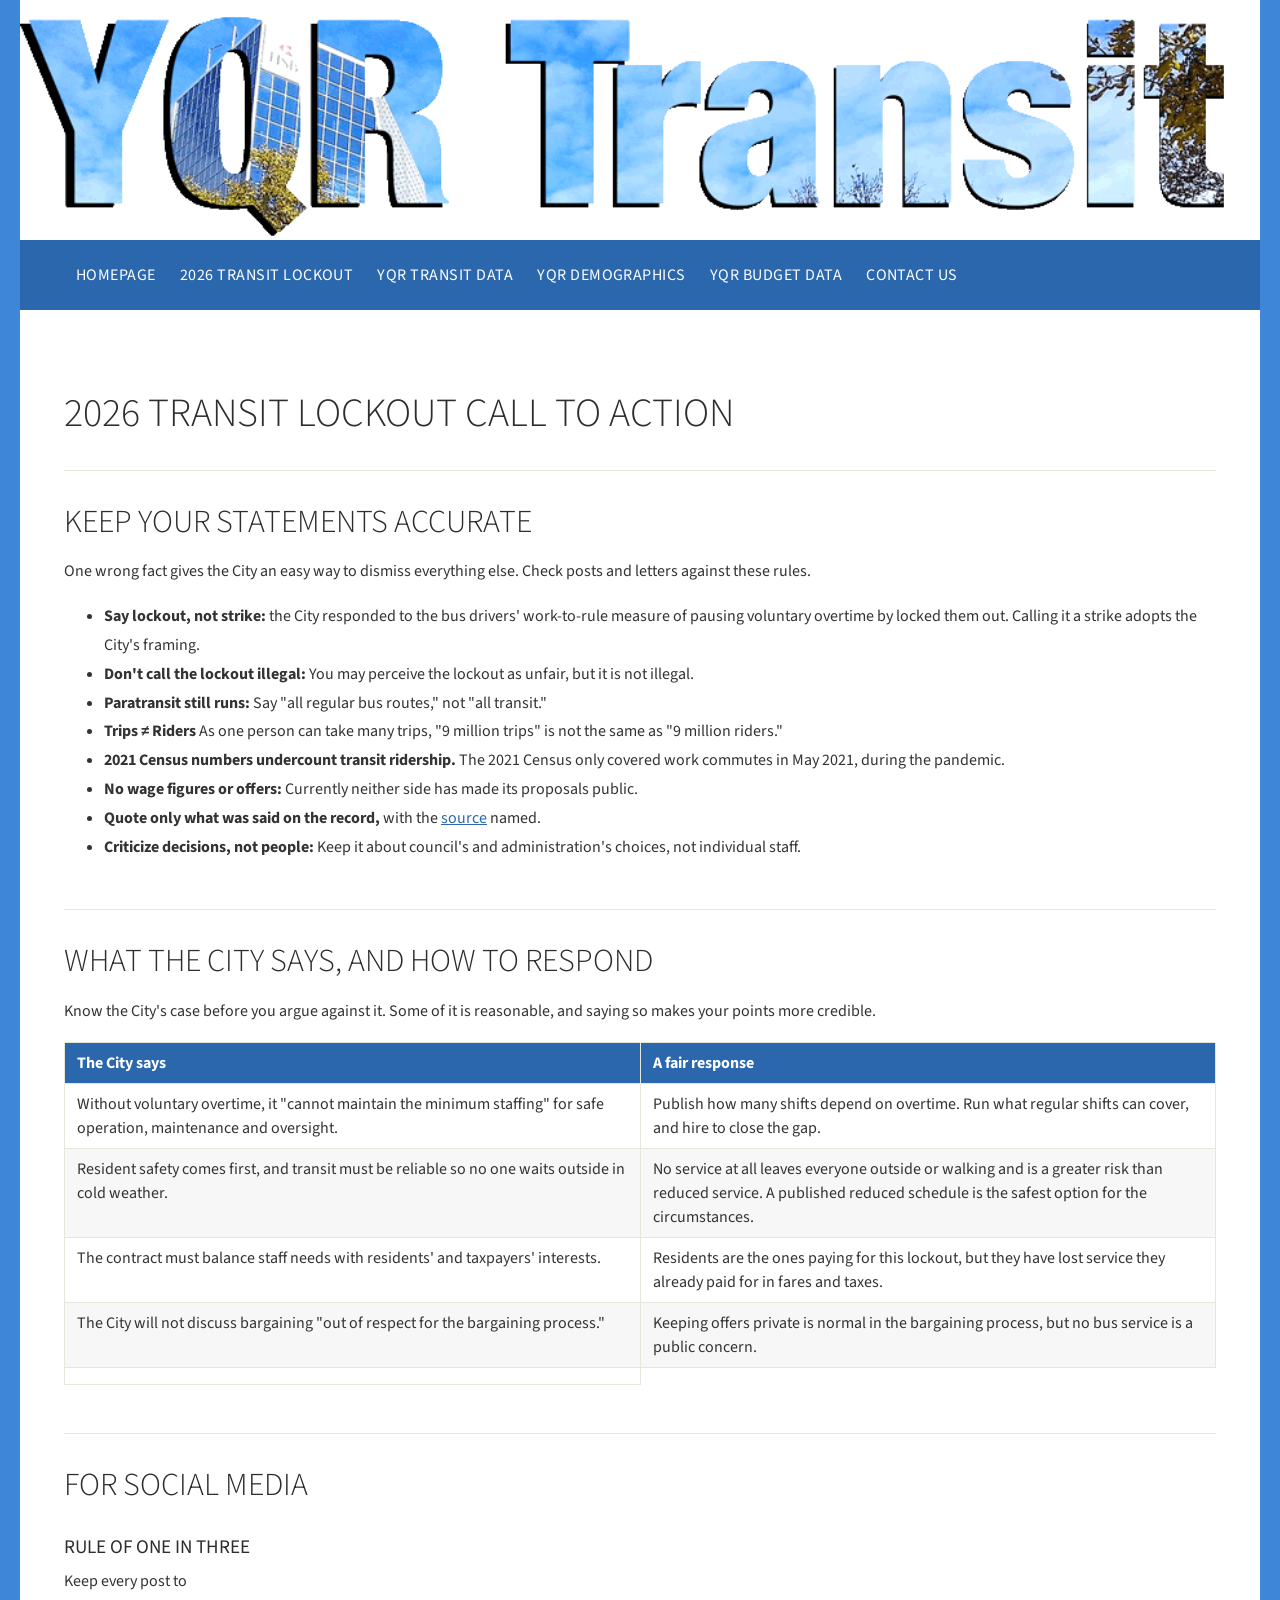
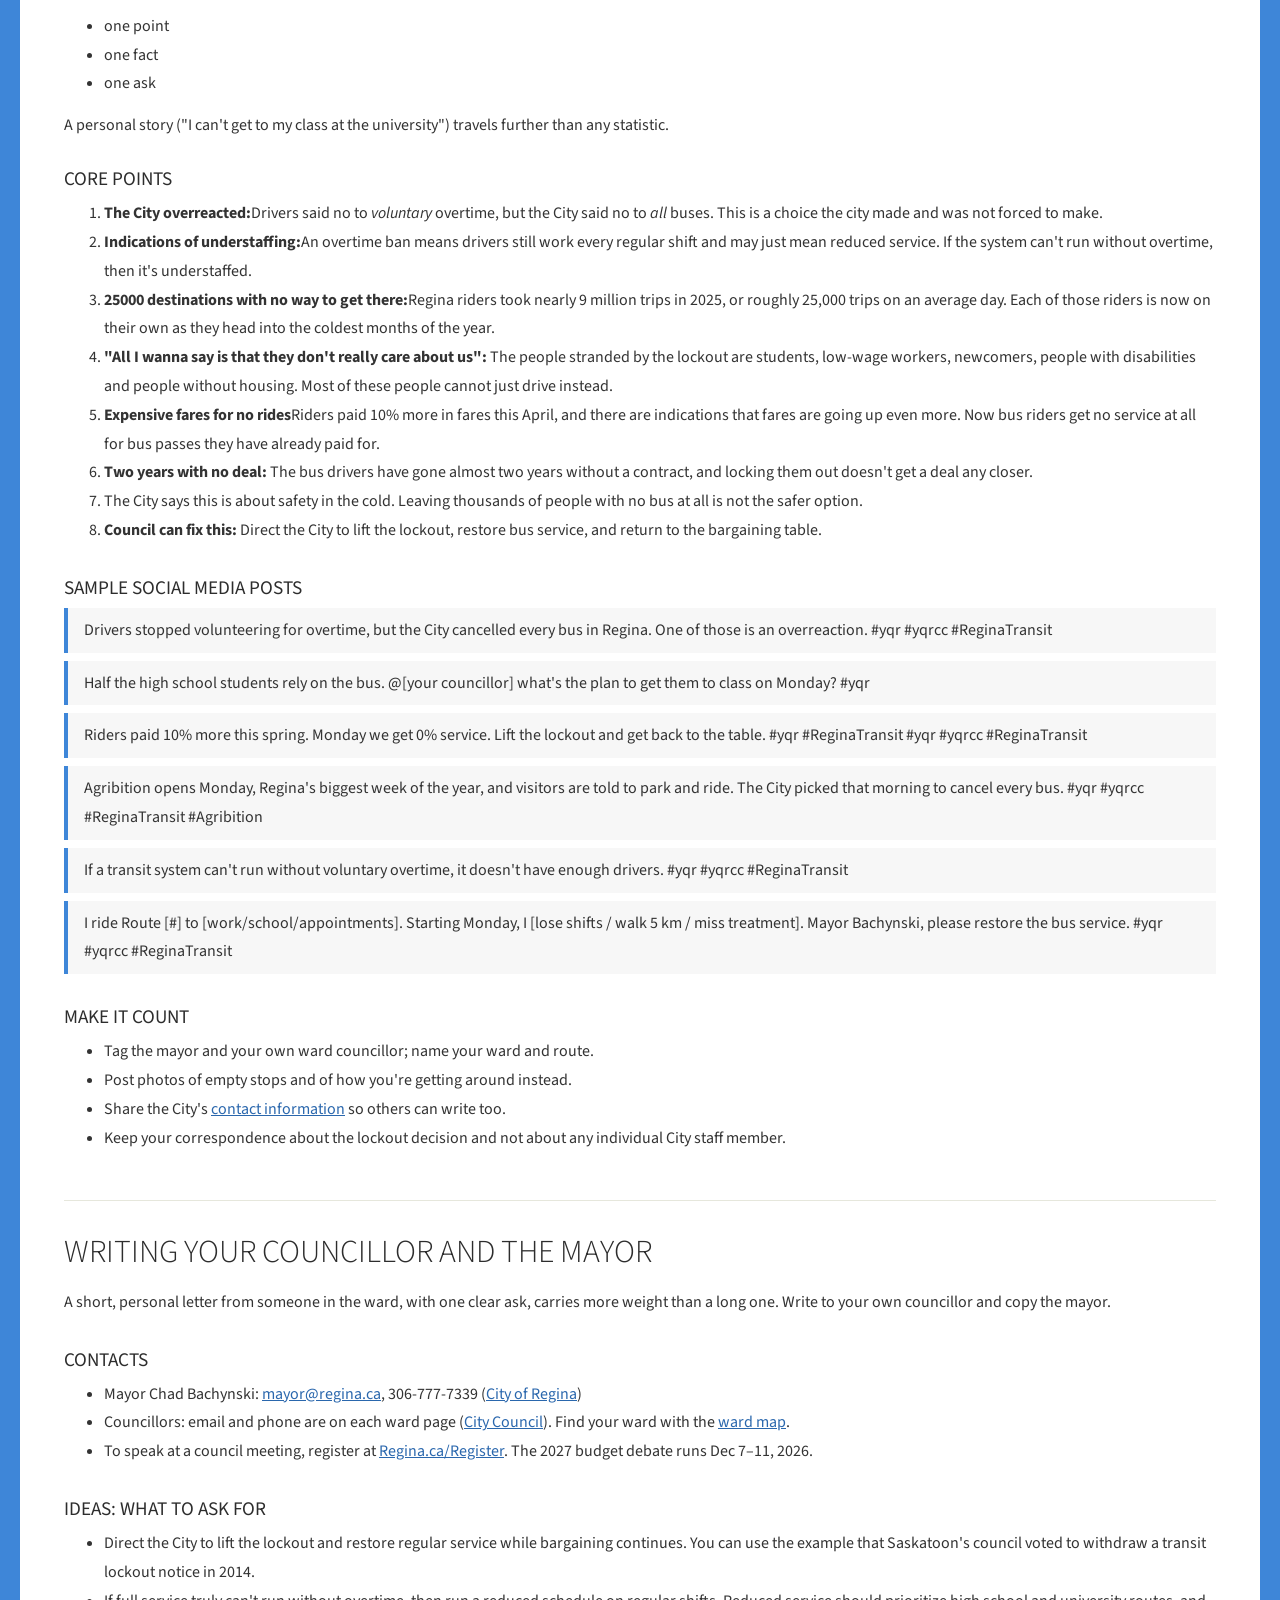
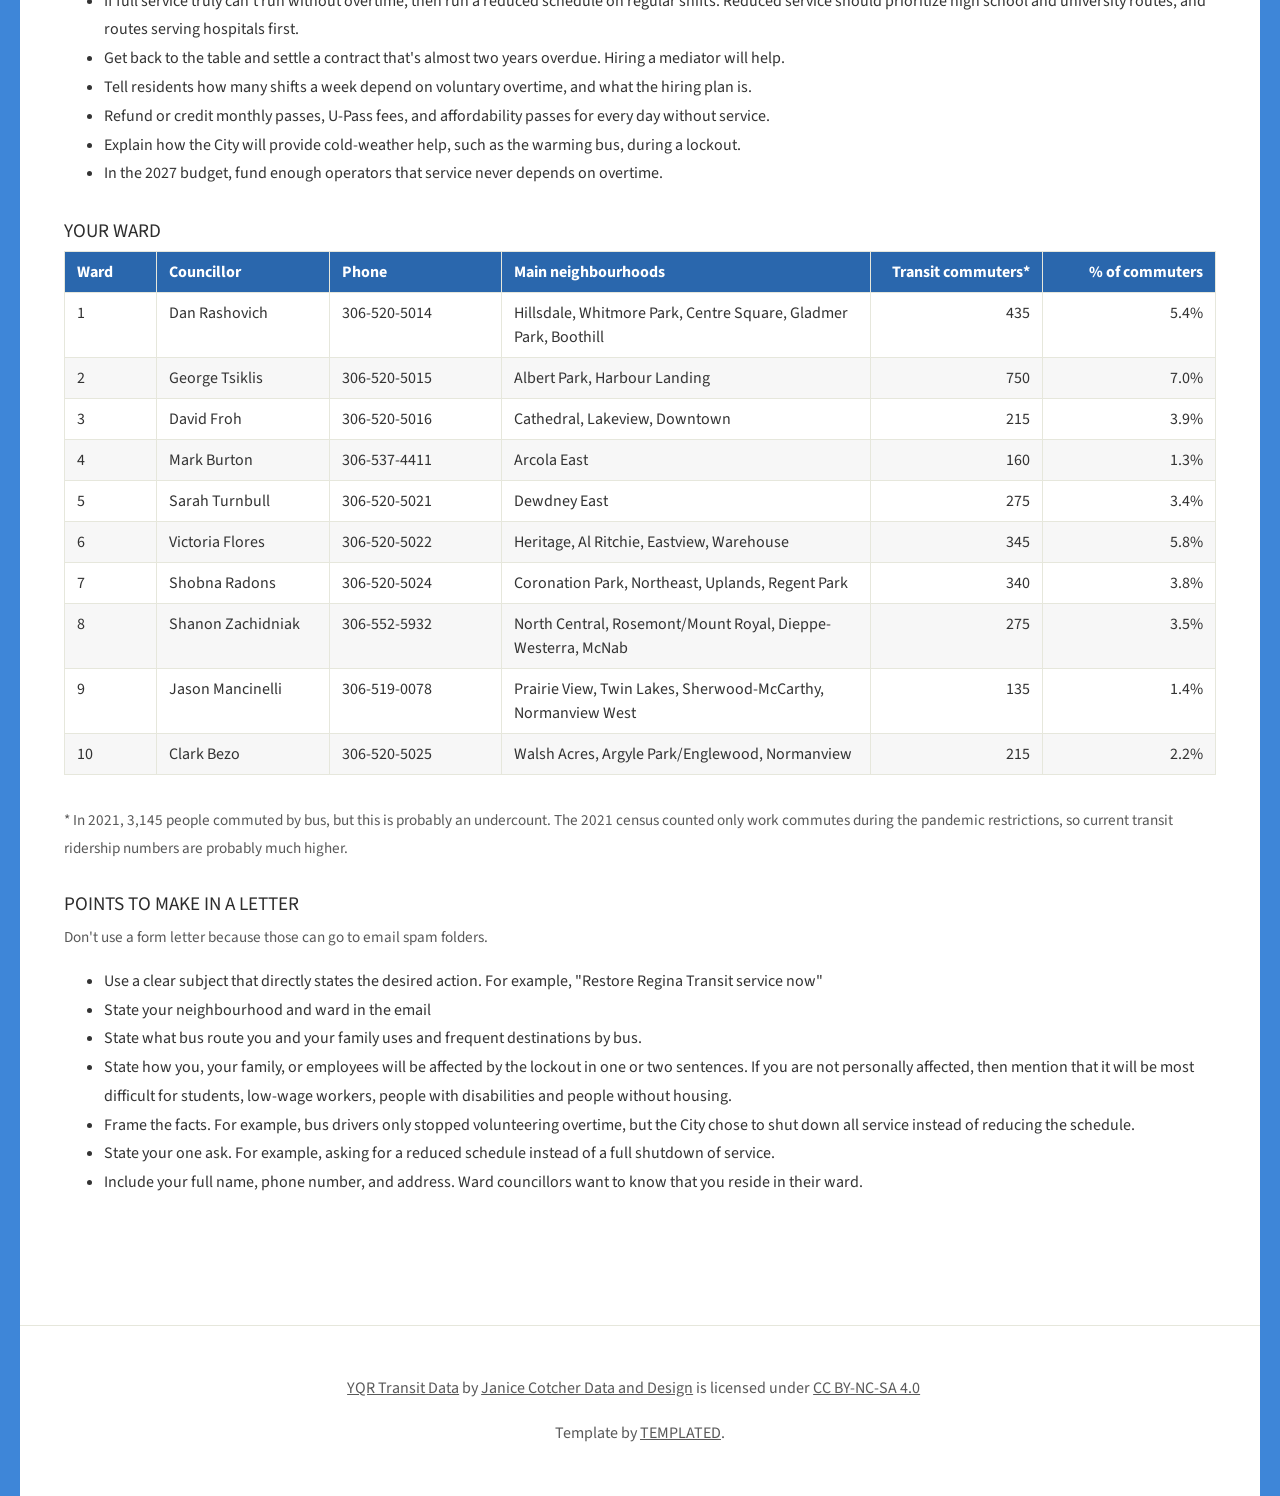
==== commit 199d8821: "fix syntax error" ====
--- a/2026-action.html
+++ b/2026-action.html
@@ -177,7 +177,7 @@
                                 <tr>
                                     <td>2</td>
                                     <td>George Tsiklis</td>
-                                    <td>306-520-5015</td>><td>Albert Park, Harbour Landing</td>
+                                    <td>306-520-5015</td><td>Albert Park, Harbour Landing</td>
                                     <td class="num">750</td>
                                     <td class="num">7.0%</td>
                                 </tr>
@@ -199,7 +199,7 @@
                                 </tr>
                                 <tr>
                                     <td>5</td>
-                                    <<td>Sarah Turnbull</td>
+                                    <td>Sarah Turnbull</td>
                                         <td>306-520-5021</td>
                                         <td>Dewdney East</td>
                                         <td class="num">275</td>
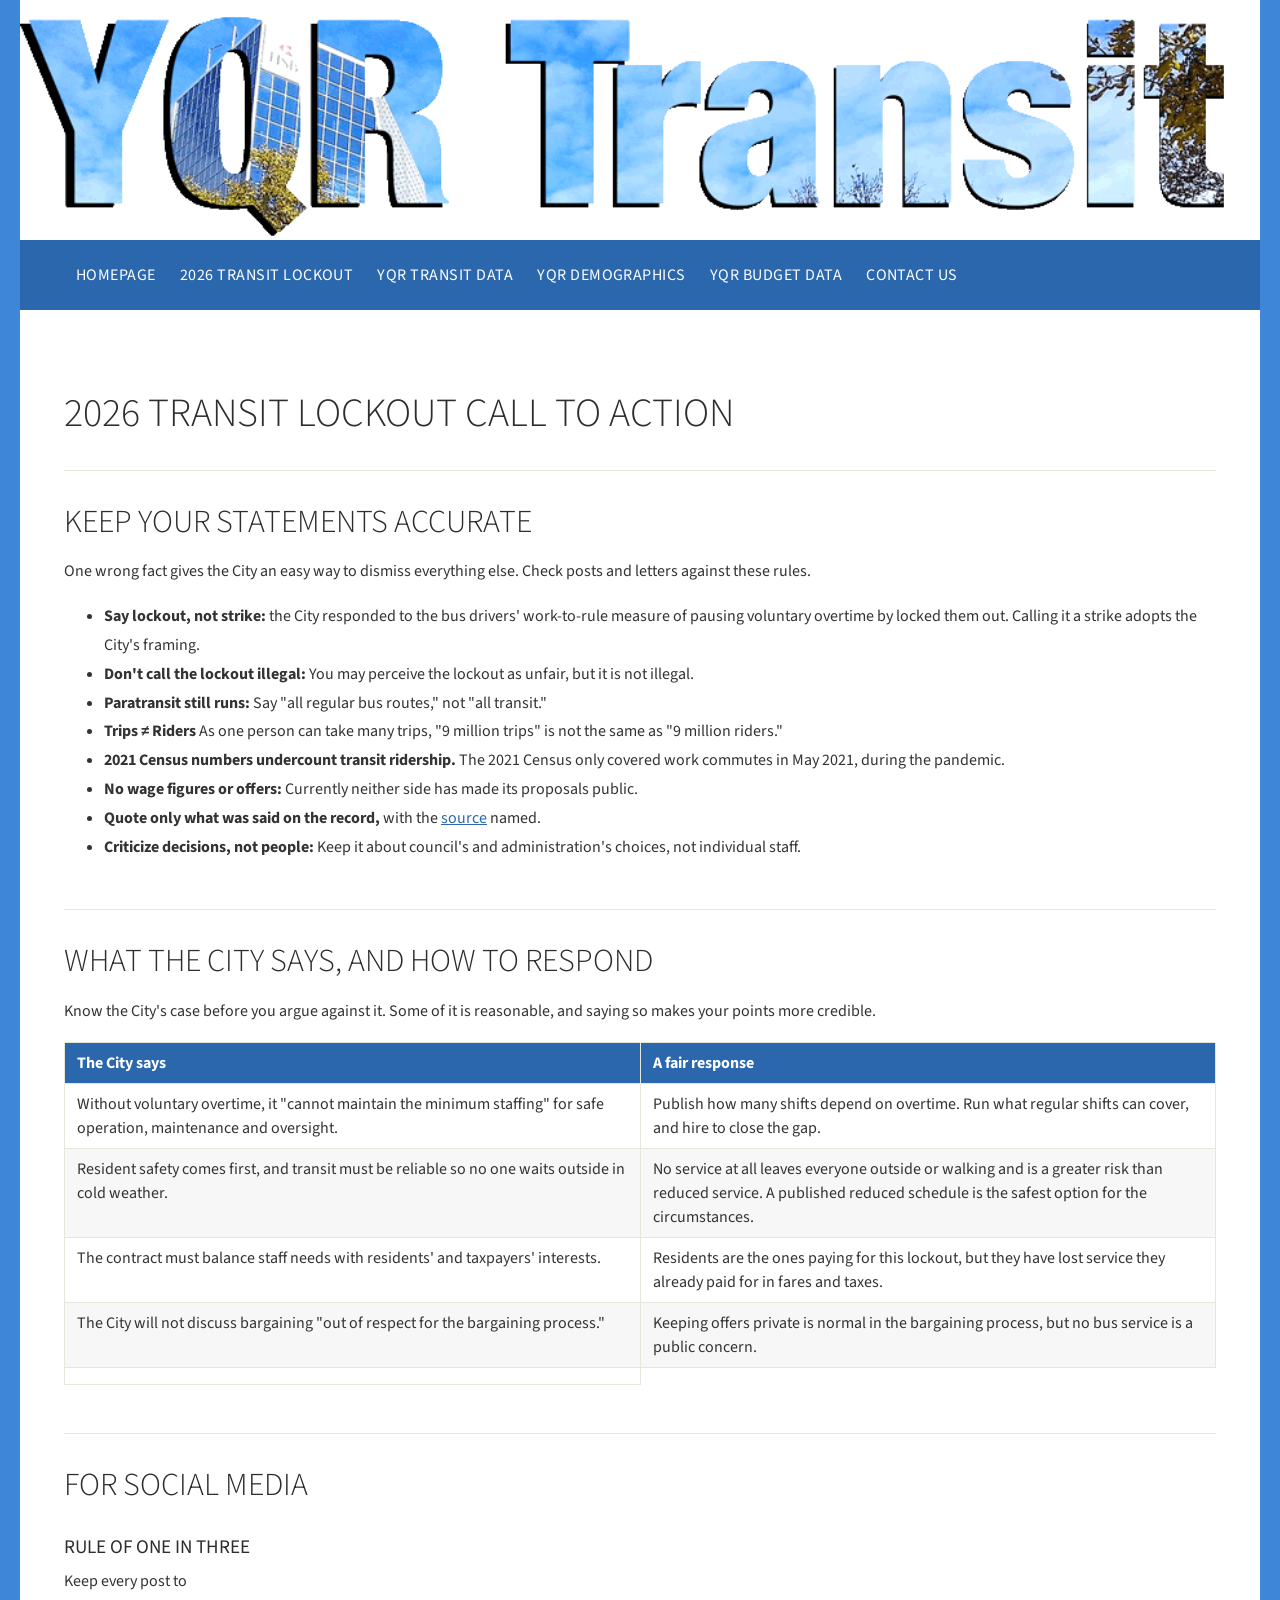
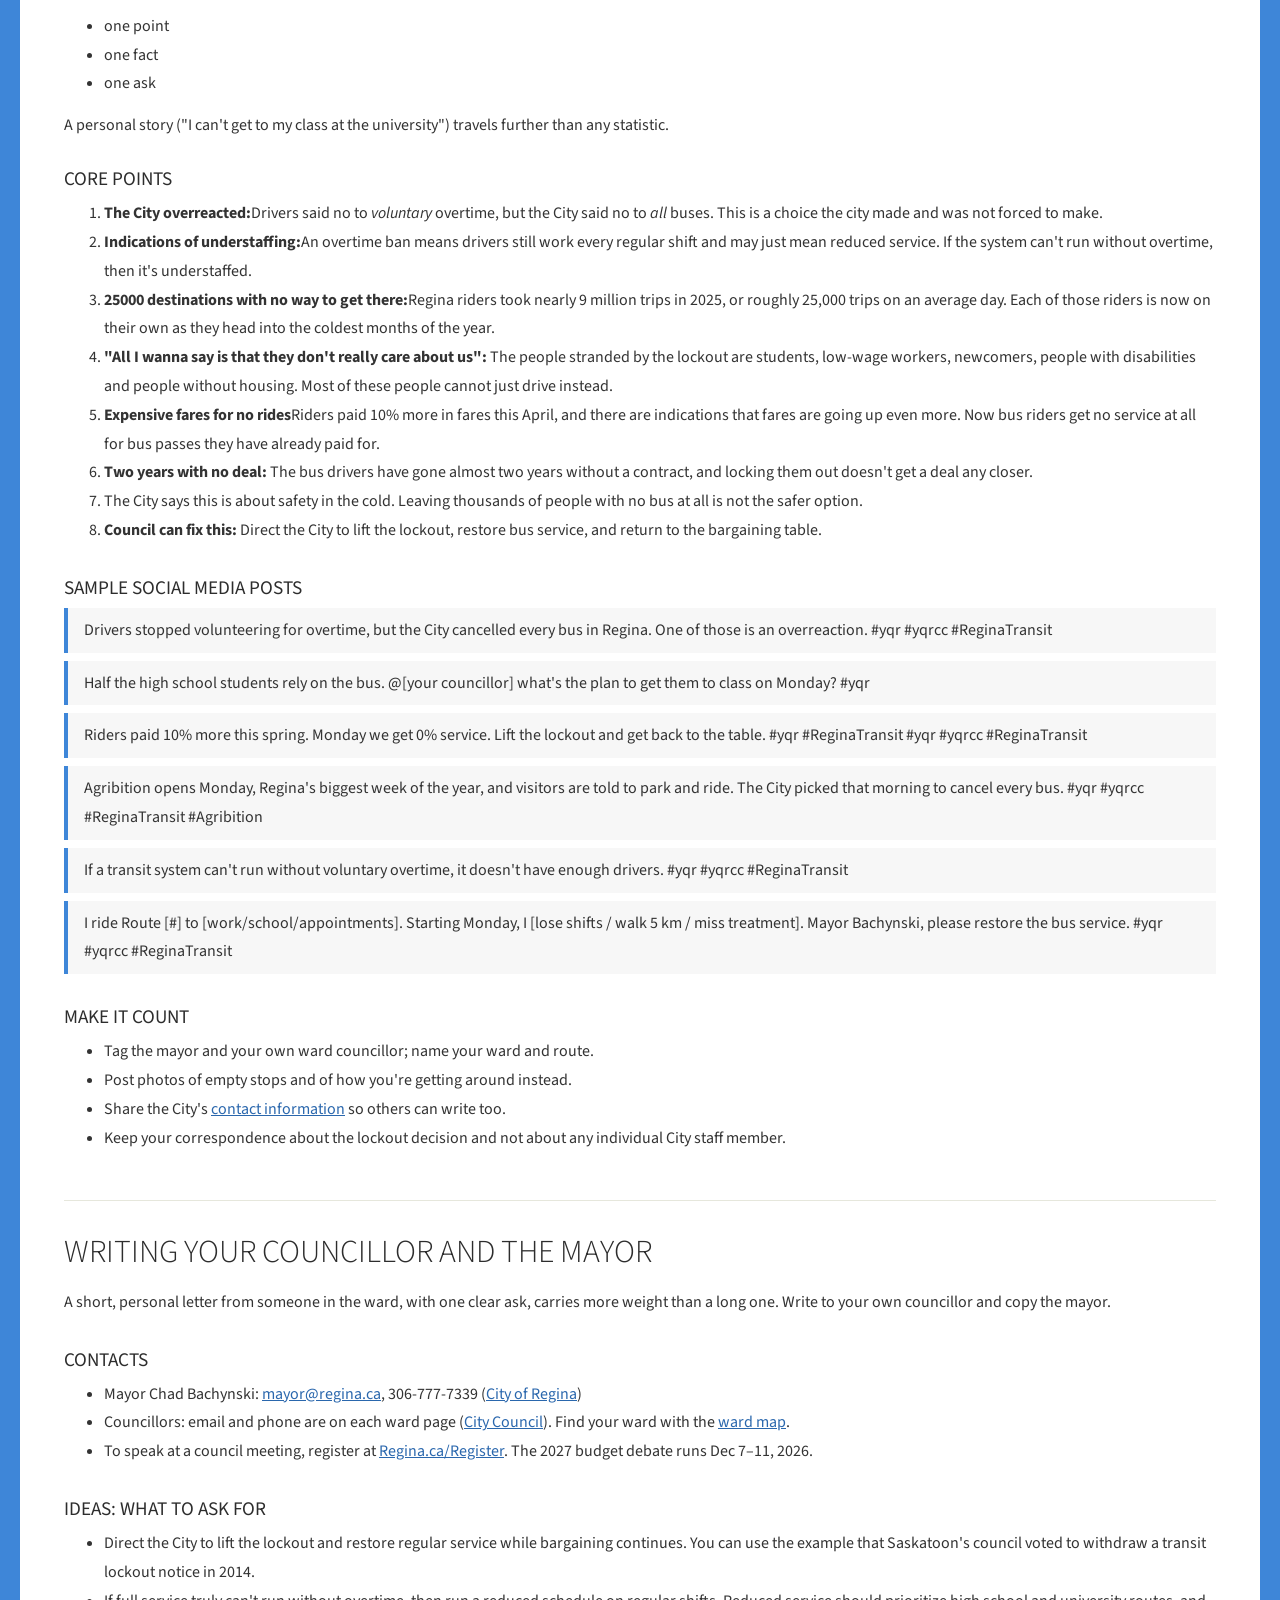
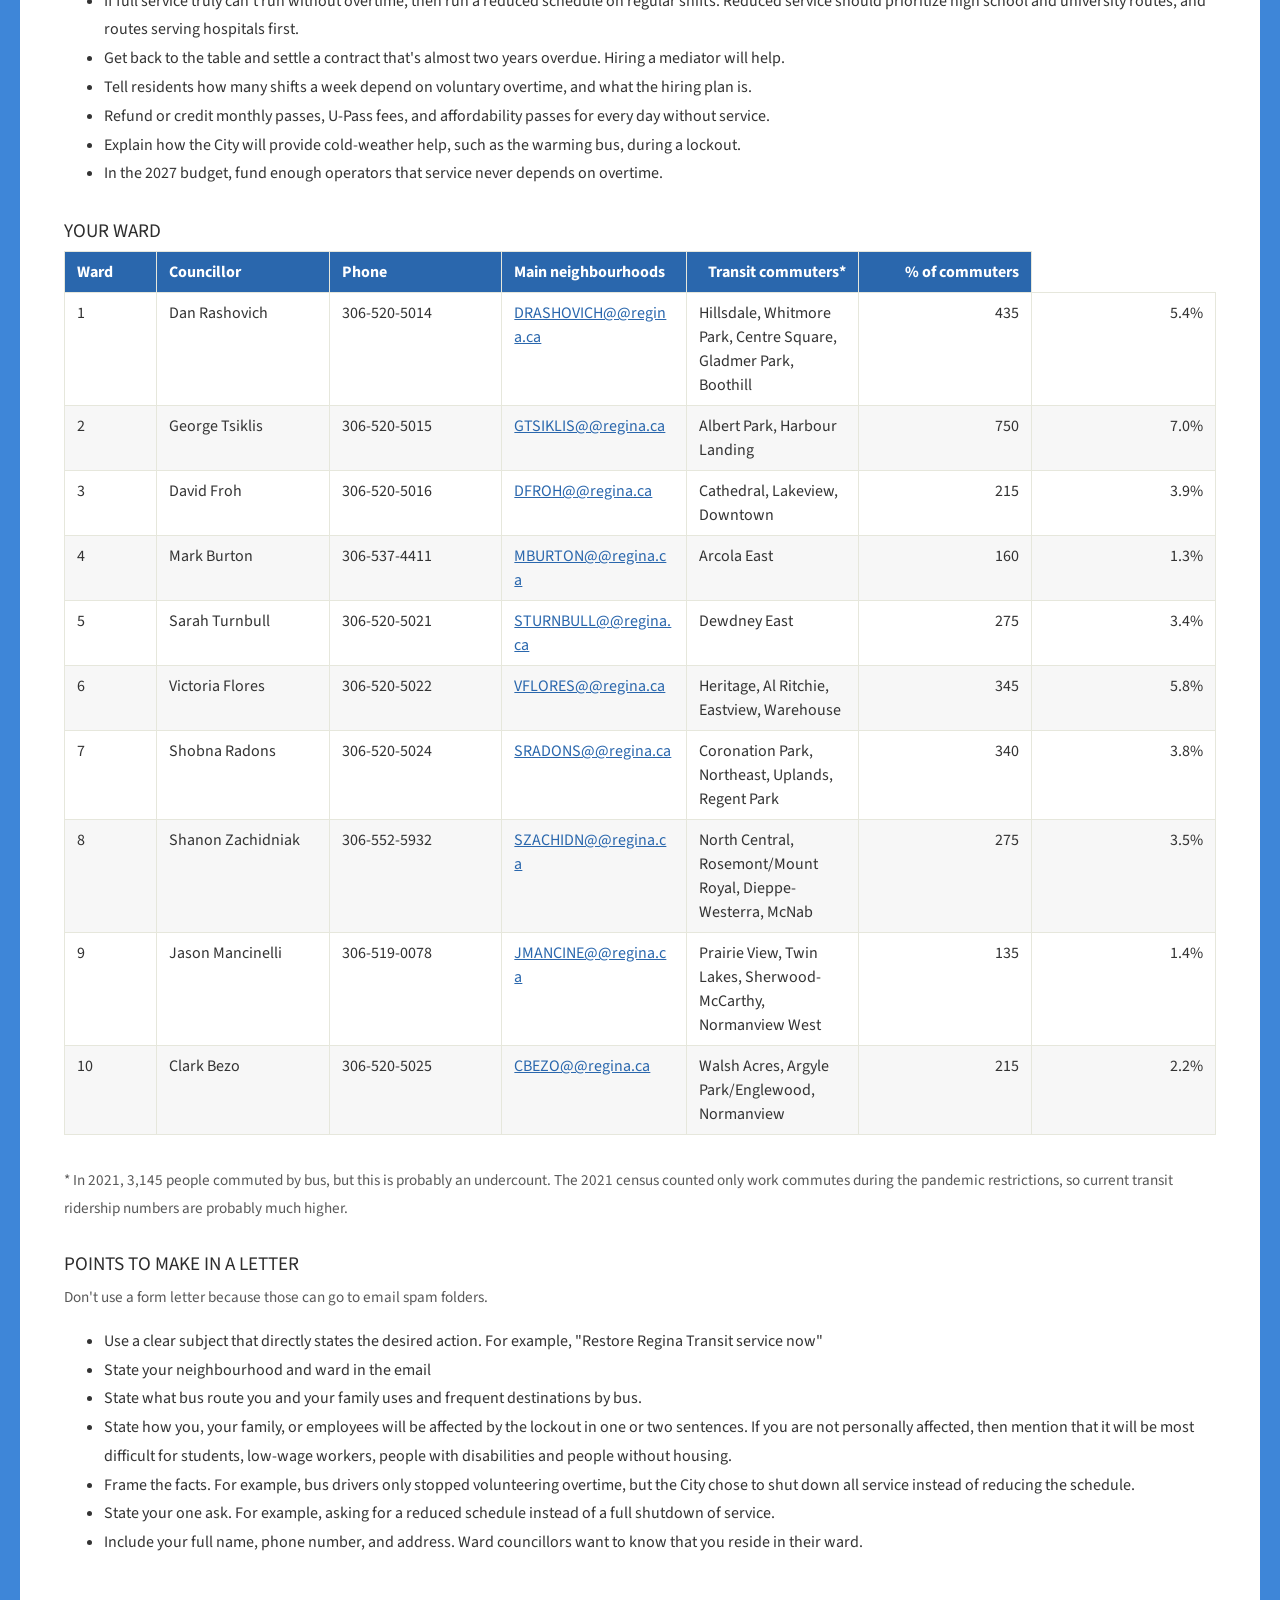
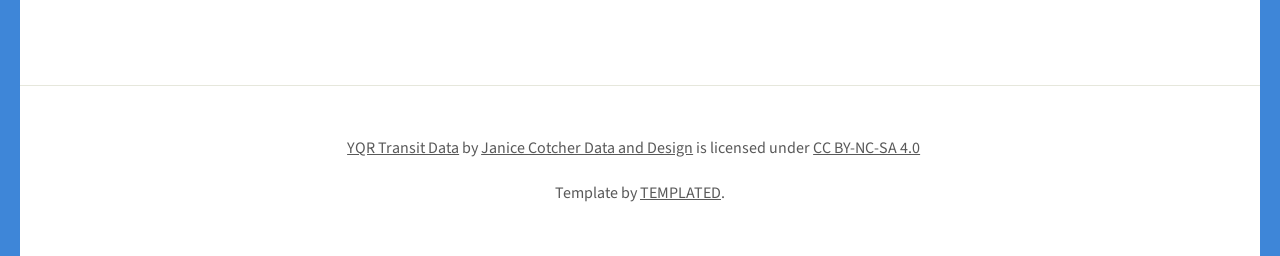
==== commit 1d7441d7: "add city council email addresses" ====
--- a/2026-action.html
+++ b/2026-action.html
@@ -170,6 +170,7 @@
                                     <td>1</td>
                                     <td>Dan Rashovich</td>
                                     <td>306-520-5014</td>
+                                    <td><a href="mailto:DRASHOVICH@@regina.ca">DRASHOVICH@@regina.ca</a></td>
                                     <td>Hillsdale, Whitmore Park, Centre Square, Gladmer Park, Boothill</td>
                                     <td class="num">435</td>
                                     <td class="num">5.4%</td>
@@ -177,7 +178,9 @@
                                 <tr>
                                     <td>2</td>
                                     <td>George Tsiklis</td>
-                                    <td>306-520-5015</td><td>Albert Park, Harbour Landing</td>
+                                    <td>306-520-5015</td>
+                                    <td><a href="mailto:GTSIKLIS@@regina.ca">GTSIKLIS@@regina.ca</a></td>
+                                    <td>Albert Park, Harbour Landing</td>
                                     <td class="num">750</td>
                                     <td class="num">7.0%</td>
                                 </tr>
@@ -185,6 +188,7 @@
                                     <td>3</td>
                                     <td>David Froh</td>
                                     <td>306-520-5016</td>
+                                    <td><a href="mailto:DFROH@@regina.ca">DFROH@@regina.ca</a></td>
                                     <td>Cathedral, Lakeview, Downtown</td>
                                     <td class="num">215</td>
                                     <td class="num">3.9%</td>
@@ -193,6 +197,7 @@
                                     <td>4</td>
                                     <td>Mark Burton</td>
                                     <td>306-537-4411</td>
+                                    <td><a href="mailto:MBURTON@@regina.ca">MBURTON@@regina.ca</a></td>
                                     <td>Arcola East</td>
                                     <td class="num">160</td>
                                     <td class="num">1.3%</td>
@@ -201,6 +206,7 @@
                                     <td>5</td>
                                     <td>Sarah Turnbull</td>
                                         <td>306-520-5021</td>
+                                        <td><a href="mailto:STURNBULL@@regina.ca">STURNBULL@@regina.ca</a></td>
                                         <td>Dewdney East</td>
                                         <td class="num">275</td>
                                         <td class="num">3.4%</td>
@@ -209,6 +215,7 @@
                                     <td>6</td>
                                     <td>Victoria Flores</td>
                                     <td>306-520-5022</td>
+                                    <td><a href="mailto:VFLORES@@regina.ca">VFLORES@@regina.ca</a></td>
                                     <td>Heritage, Al Ritchie, Eastview, Warehouse</td>
                                     <td class="num">345</td>
                                     <td class="num">5.8%</td>
@@ -217,6 +224,7 @@
                                     <td>7</td>
                                     <td>Shobna Radons</td>
                                     <td>306-520-5024</td>
+                                    <td><a href="mailto:SRADONS@@regina.ca">SRADONS@@regina.ca</a></td>
                                     <td>Coronation Park, Northeast, Uplands, Regent Park</td>
                                     <td class="num">340</td>
                                     <td class="num">3.8%</td>
@@ -225,6 +233,7 @@
                                     <td>8</td>
                                     <td>Shanon Zachidniak</td>
                                     <td>306-552-5932</td>
+                                    <td><a href="mailto:SZACHIDN@@regina.ca">SZACHIDN@@regina.ca</a></td>
                                     <td>North Central, Rosemont/Mount Royal, Dieppe-Westerra, McNab</td>
                                     <td class="num">275</td>
                                     <td class="num">3.5%</td>
@@ -233,6 +242,7 @@
                                     <td>9</td>
                                     <td>Jason Mancinelli</td>
                                     <td>306-519-0078</td>
+                                    <td><a href="mailto:JMANCINE@@regina.ca">JMANCINE@@regina.ca</a></td>
                                     <td>Prairie View, Twin Lakes, Sherwood-McCarthy, Normanview West</td>
                                     <td class="num">135</td>
                                     <td class="num">1.4%</td>
@@ -241,6 +251,7 @@
                                     <td>10</td>
                                     <td>Clark Bezo</td>
                                     <td>306-520-5025</td>
+                                    <td><a href="mailto:CBEZO@@regina.ca">CBEZO@@regina.ca</a></td>
                                     <td>Walsh Acres, Argyle Park/Englewood, Normanview</td>
                                     <td class="num">215</td>
                                     <td class="num">2.2%</td>
